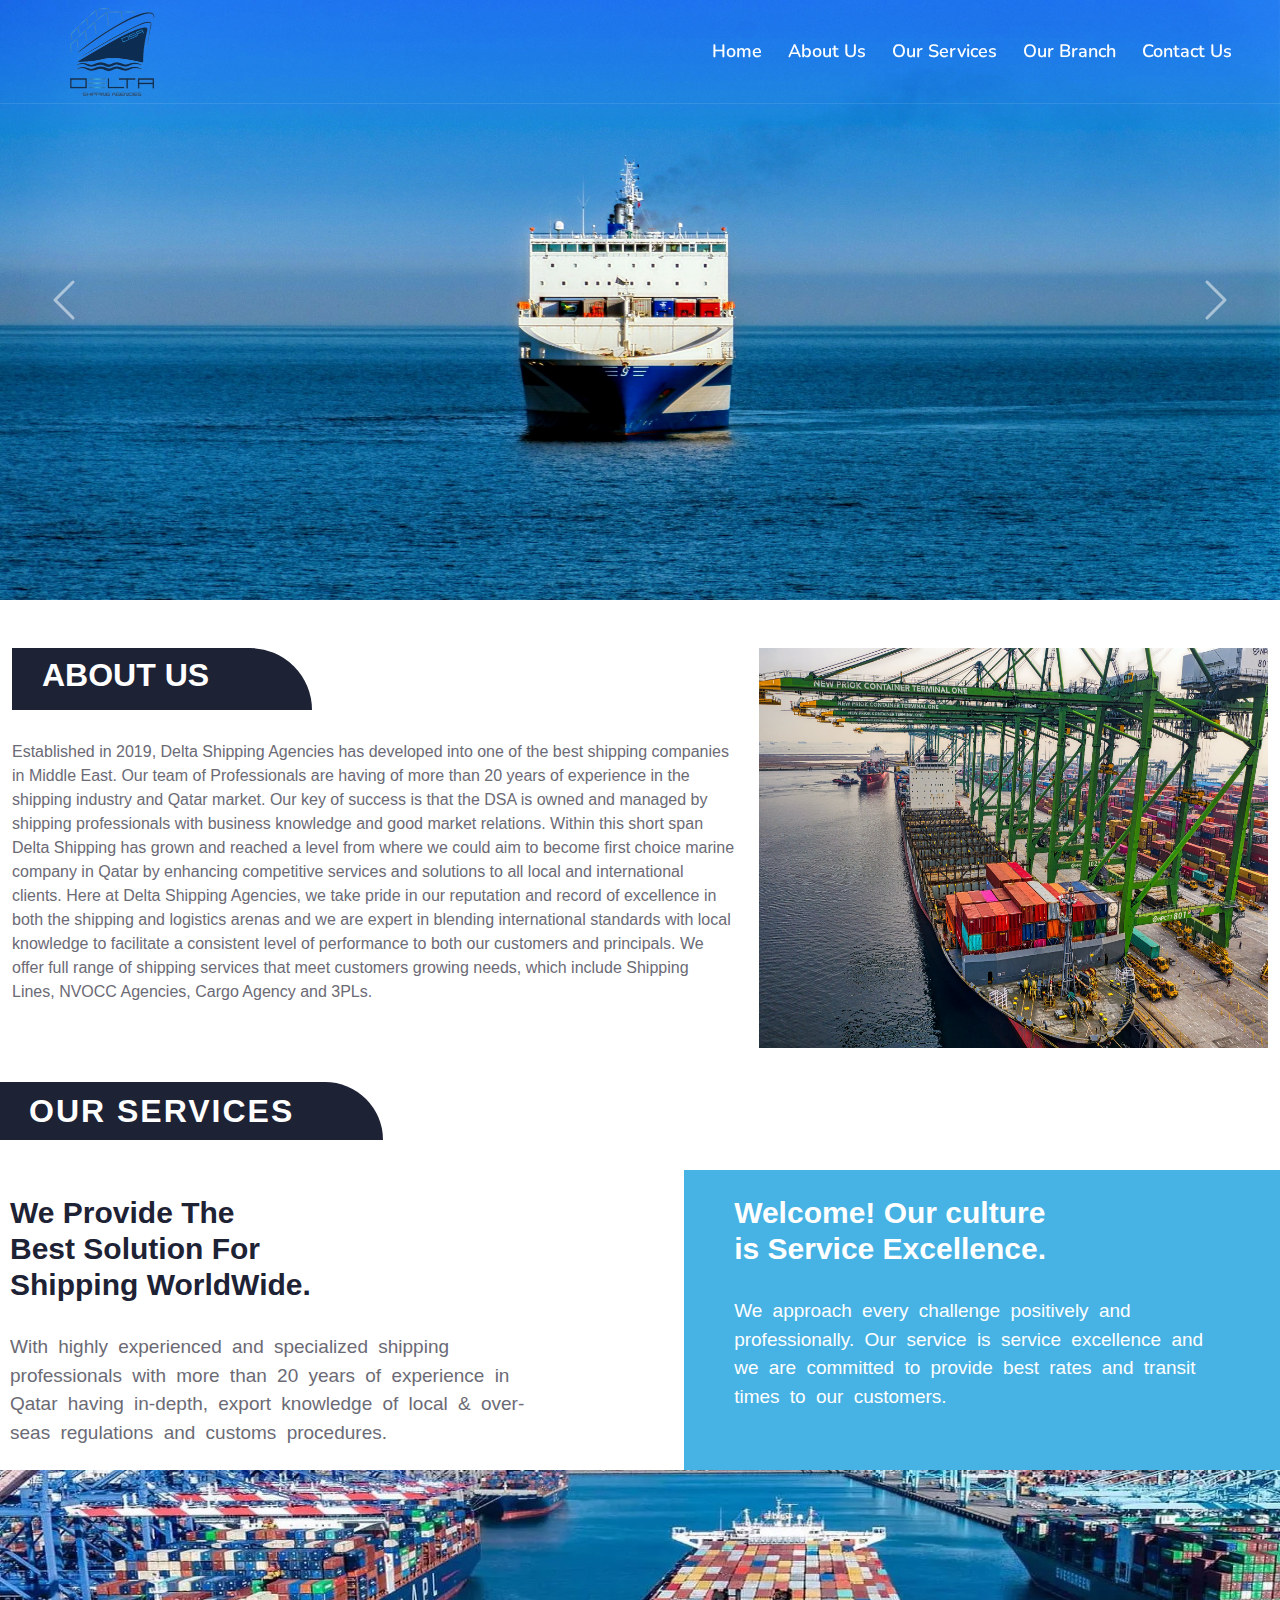
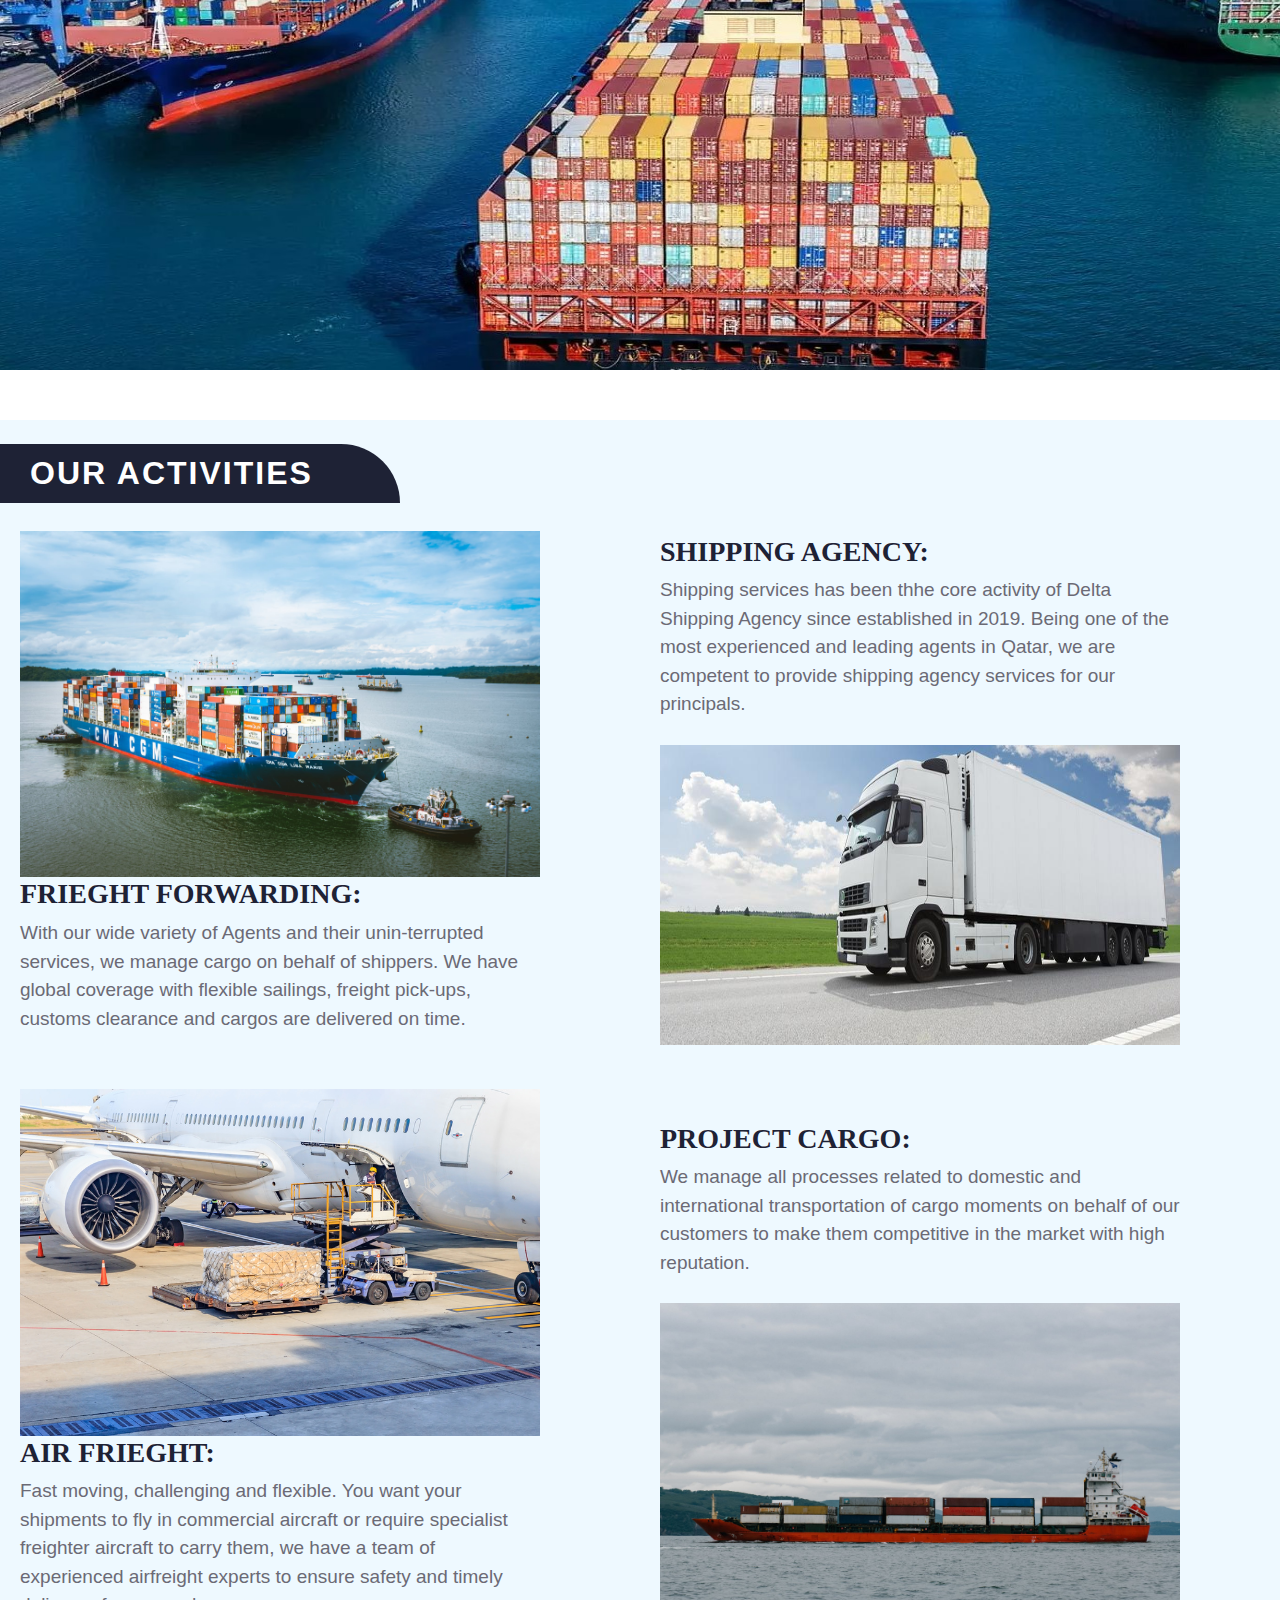
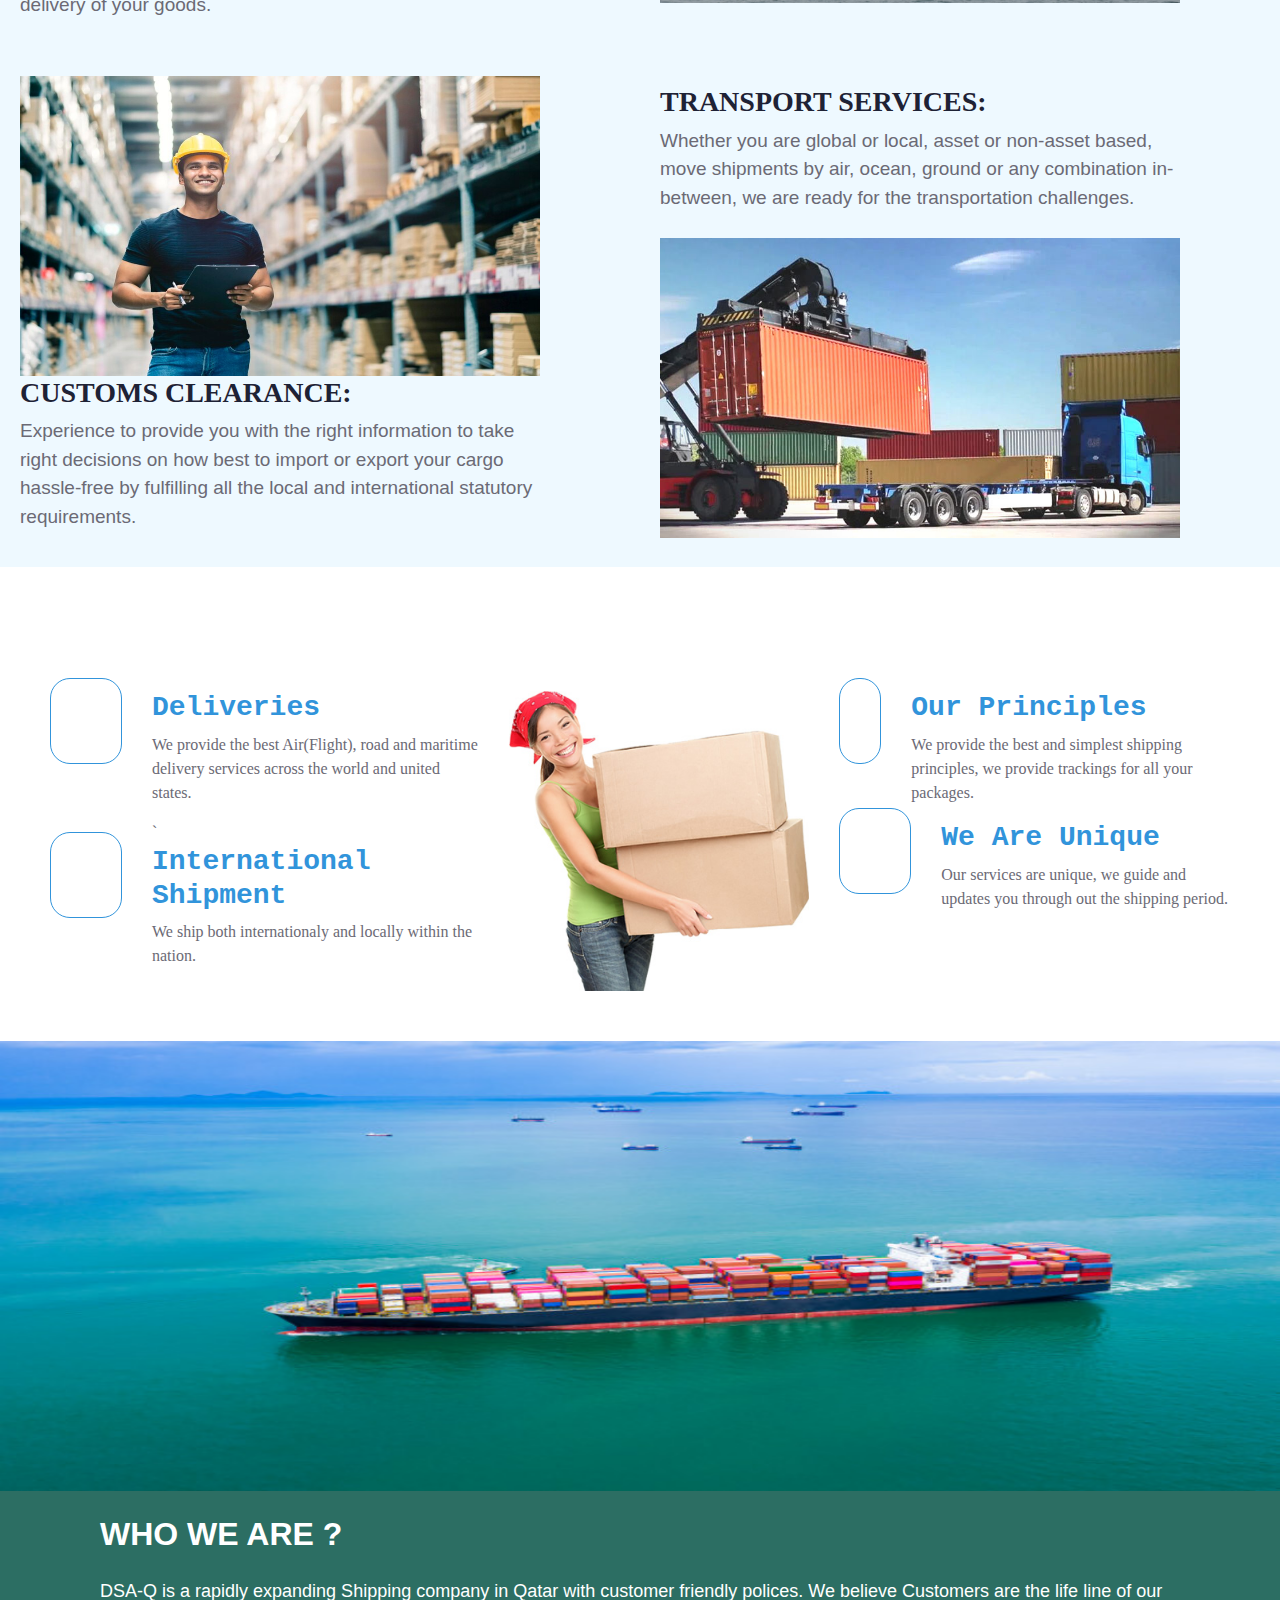
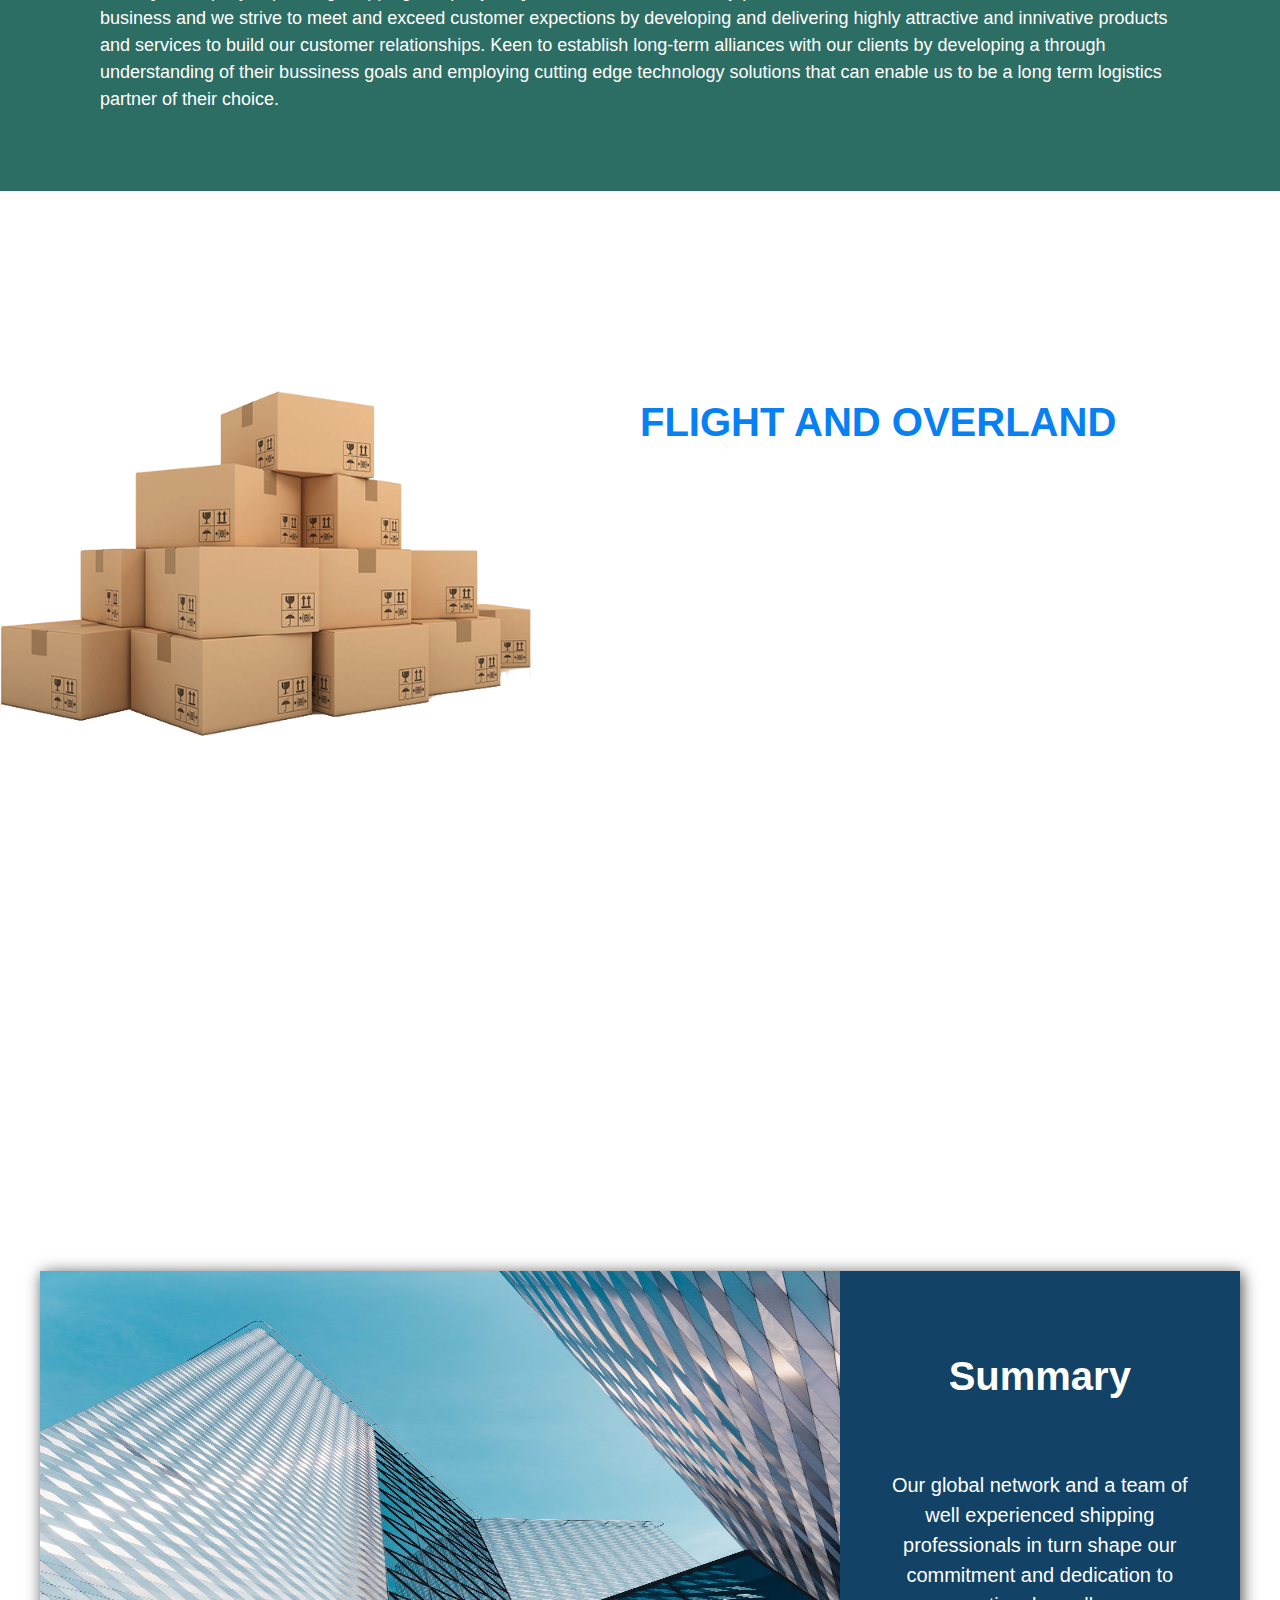
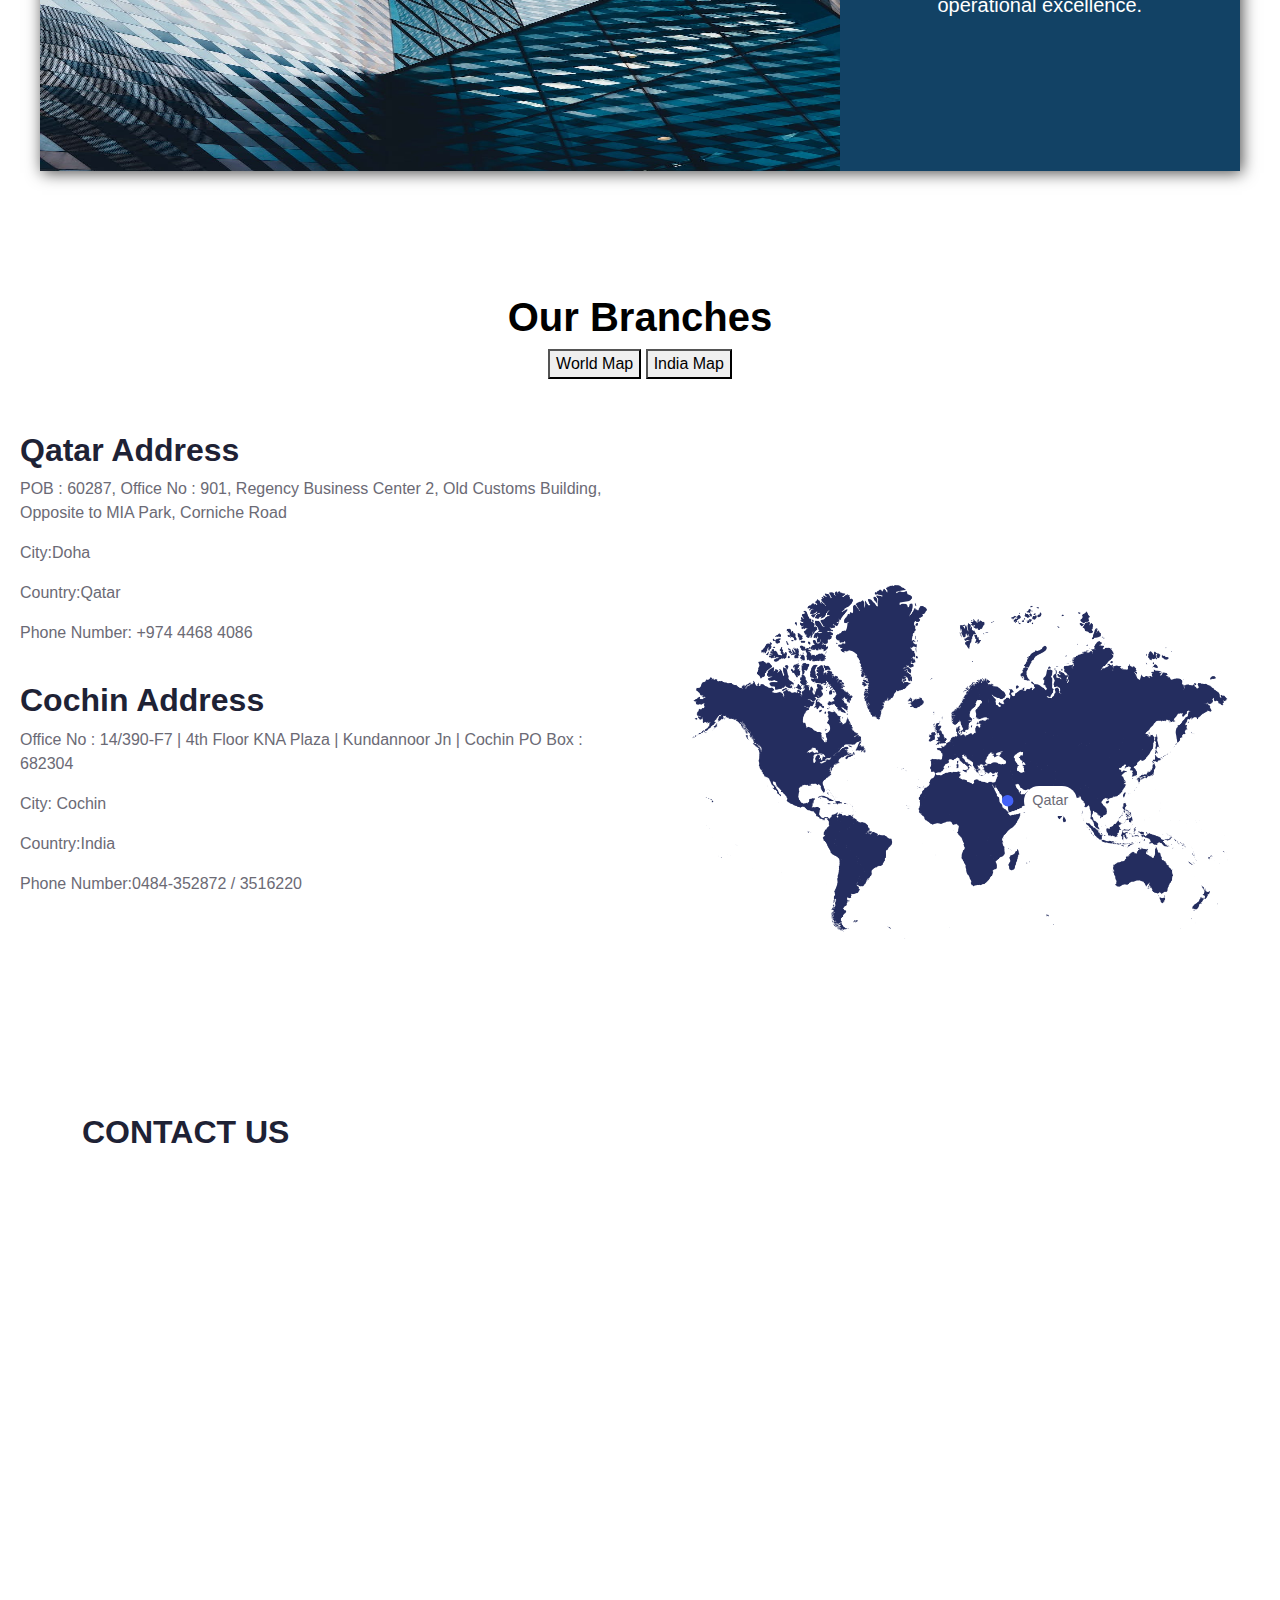
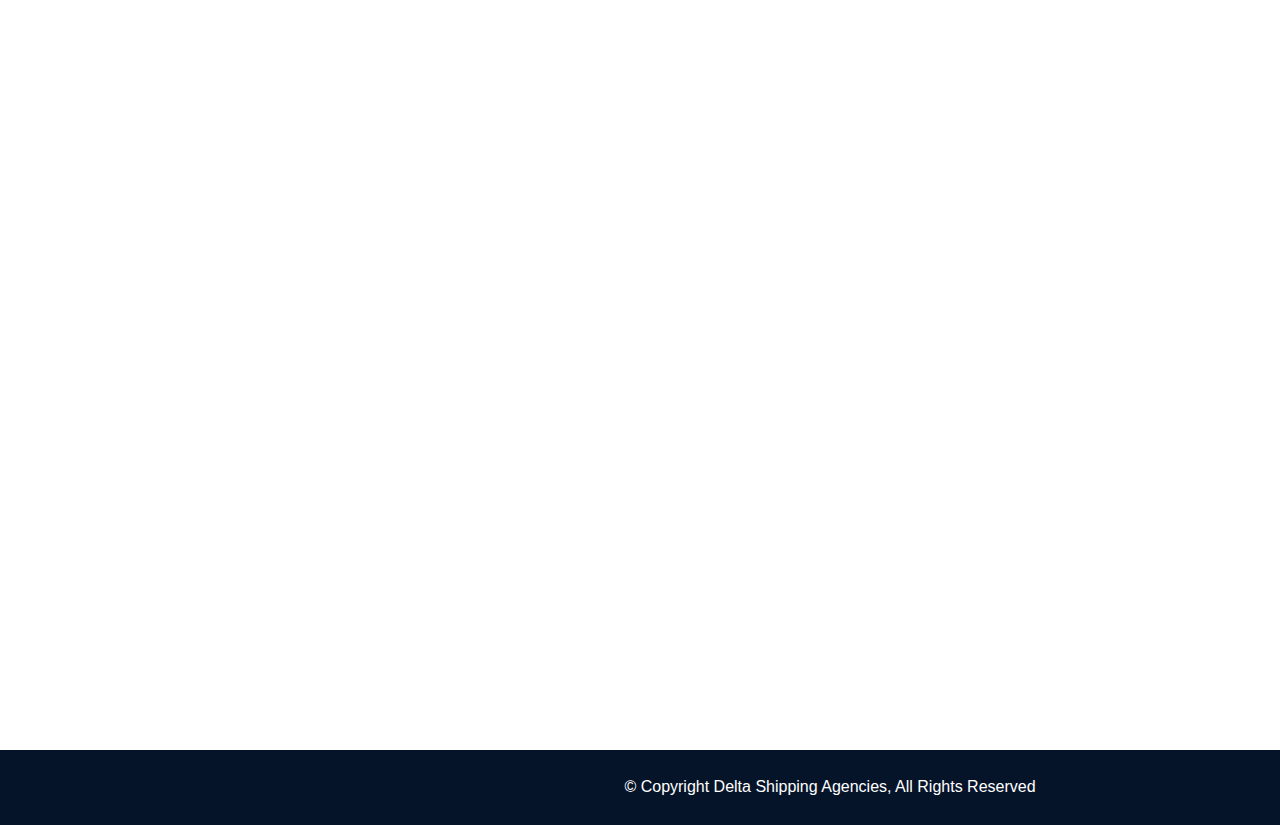
==== index.html @ ffe7e761 "height changes" ====
<!DOCTYPE html>
<html lang="en">
  <meta http-equiv="content-type" content="text/html;charset=utf-8" />

  <!-- https://www.vishalshipping.com/ -->

  <head>
    <meta charset="utf-8" />
    <title>Home</title>
    <meta content="width=device-width, initial-scale=1.0" name="viewport" />
    <meta content="Free HTML Templates" name="keywords" />
    <meta content="Free HTML Templates" name="description" />

    <!-- Favicon -->
    <link rel="icon" href="img/shipping/DSA Logo.jpg" sizes="32x32" />

    <!-- Google Web Fonts -->
    <link rel="preconnect" href="https://fonts.googleapis.com/" />
    <link rel="preconnect" href="https://fonts.gstatic.com/" crossorigin />
    <link
      href="https://fonts.googleapis.com/css2?family=Nunito:wght@400;600;700;800&amp;family=Rubik:wght@400;500;600;700&amp;display=swap"
      rel="stylesheet"
    />

    <!-- Icon Font Stylesheet -->
    <link
      href="lib/cdnjs.cloudflare.com/ajax/libs/font-awesome/5.10.0/css/all.min.css"
      rel="stylesheet"
    />
    <link
      href="lib/cdn.jsdelivr.net/npm/bootstrap-icons%401.4.1/font/bootstrap-icons.css"
      rel="stylesheet"
    />

    <link
      rel="stylesheet"
      href="https://cdnjs.cloudflare.com/ajax/libs/font-awesome/6.5.1/css/all.min.css"
      integrity="sha512-DTOQO9RWCH3ppGqcWaEA1BIZOC6xxalwEsw9c2QQeAIftl+Vegovlnee1c9QX4TctnWMn13TZye+giMm8e2LwA=="
      crossorigin="anonymous"
      referrerpolicy="no-referrer"
    />

    <!-- Libraries Stylesheet -->
    <link href="lib/owlcarousel/assets/owl.carousel.min.css" rel="stylesheet" />
    <link href="lib/animate/animate.min.css" rel="stylesheet" />

    <!-- Customized Bootstrap Stylesheet -->
    <link href="css/bootstrap.min.css" rel="stylesheet" />

    <!-- Template Stylesheet -->
    <link href="css/style.css" rel="stylesheet" />
    <style>
      /* Container styling */
      .news-ticker-container {
        height: 40px;
        width: 100%;
        overflow: hidden;
        background-color: #3498db;
        /* Blue background color */
        color: #fff;
        /* White text color */
        font-family: "Arial", sans-serif;
        /* Use a clear and common font */
        padding: 10px 0;
        /* Add some padding for better readability and aesthetics */
        display: flex;
        align-items: center;
        /* Center content vertically */
        justify-content: center;
        /* Center content horizontally */
      }

      /* Ticker list styling */
      #news-ticker {
        list-style-type: none;
        padding: 0;
        margin: 0;
        white-space: nowrap;
        animation: tickerAnimation 20s linear infinite;
      }

      /* Keyframe animation */
      @keyframes tickerAnimation {
        0% {
          transform: translateX(100%);
        }

        100% {
          transform: translateX(-100%);
        }
      }

      /* Individual news item styling */
      #news-ticker li {
        display: inline-block;
        padding: 10px;
        font-size: 16px;
      }

      /* News sticker styling */
      .new-sticker {
        display: inline-block;
        padding: 4px 8px;
        background-color: #e74c3c;
        /* Red background color for contrast */
        color: #fff;
        /* White text color */
        border-radius: 4px;
        margin-right: 8px;
        font-weight: bold;
      }

      /* Hover effect for better user interaction */
      #news-ticker li:hover {
        background-color: #2c3e50;
        /* Darker background color on hover */
        cursor: pointer;
      }

      /* Responsive styling for smaller screens */
      @media screen and (max-width: 768px) {
        #news-ticker li {
          font-size: 14px;
        }

        .new-sticker {
          margin-right: 4px;
        }
      }

      /* Modal Styles */
      .modal {
        display: none;
        position: fixed;
        top: 0;
        left: 0;
        width: 100%;
        height: 100%;
        background-color: rgba(0, 0, 0, 0.5);
        justify-content: center;
        align-items: center;
      }

      .modal.active {
        display: block;
        /* or visibility: visible; */
      }

      .modal-content {
        background-color: #fff;
        padding: 20px;
        border-radius: 5px;
        position: relative;
        text-align: center;
      }

      .close {
        position: absolute;
        top: 10px;
        right: 10px;
        font-size: 20px;
        cursor: pointer;
      }
    </style>

    <style>
      body {
        margin: 0;
        font-family: sans-serif;
        /* background: #101224; */
      }
      * {
        box-sizing: border-box;
      }
      .world-map {
        width: 100%;
        max-width: 1100px;
        margin: 0 auto;
        padding: 1em;
        position: relative;
      }

      /* .world-map img {
        width: 50%;
        height: 50%;
        object-fit: contain;
        align-items: center;
        display: flex;
        justify-content: center;
        max-width: 100%; max-height: 100%
      } */
      /* .india-map-img {
        width: 80%;
        height: 100%;
        object-fit: contain;
        align-items: center;
      } */
      .title {
        text-align: center;
        color: #fff;
        margin: 2em 0;
        padding: 0 1em;
      }
      .title p {
        max-width: 500px;
        margin: 1em auto;
        line-height: 27px;
      }
      .pin {
        background: #4362f8;
        position: absolute;
        width: 0.7em;
        height: 0.7em;
        border-radius: 50%;
      }
      .pin::before {
        content: "";
        background: #4362f8;
        position: absolute;
        top: 50%;
        left: 50%;
        transform: translate(-50%, -50%);
        width: 100%;
        height: 100%;
        border-radius: 50%;
        animation: pulse 1.3s ease-in-out infinite;
      }
      .pin span {
        display: inline-block;
        white-space: nowrap;
        position: absolute;
        left: 1.5em;
        top: 50%;
        transform: translateY(-50%);
        background: #fff;
        border-radius: 3em;
        padding: 0.3em 0.6em;
        font-size: 0.9em;
      }
      .pin.Qatar {
        top: 55%; /* Adjust the top percentage */
        left: 57%; /* Adjust the left percentage */
      }

      .pin.Kochi {
        top: 84%; /* Adjust the top percentage */
        left: 36%; /* Adjust the left percentage */
      }
      /* Hide India map by default */
      .india-map {
        display: none;
      }

      @keyframes pulse {
        100% {
          opacity: 0;
          transform: translate(-50%, -50%) scale(2.5);
        }
      }
      @media only screen and (max-width: 767px) {
        /* Adjust the position of the pins for mobile screens */
        .pin {
          font-size: 12px; /* Modify font size for smaller screens */
        }

        /* Adjust the position of the Qatar pin on the world map */
        .pin.Qatar {
          top: 55%; /* Adjust the top position as needed */
          left: 56%; /* Adjust the left position as needed */
          transform: translate(-50%, -50%);
        }

        /* Adjust the position of the Kochi pin on the India map */
        .pin.Kochi {
          top: 82%; /* Adjust the top position as needed */
          left: 42%; /* Adjust the left position as needed */
          transform: translate(-50%, -50%);
        }
      }

      .world-map {
        display: flex;
        justify-content: center;
        align-items: center;
        height: 70vh; /* Set a height for the map container */
      }

      .map-container {
        position: relative;
        max-width: 100%; /* Maximum width */
        max-height: 100%; /* Maximum height */
        overflow: hidden;
      }

      .india-map-img {
        width: 100%;
        height: 100%;
        object-fit: contain; /* Maintain aspect ratio */
      }
      .world-map-img {
        width: 100%;
        height: 100%;
        object-fit: contain;
      }
    </style>

    <style>
      /* service */
      #service {
        width: 100%;
        padding: 0;
        background: #efefef;
        display: block;
        padding-bottom: 140px;
      }

      .service-box {
        width: 100%;
        display: flex;
        height: 110%;
        flex-wrap: wrap;
        justify-content: space-around;
        margin: auto;
      }

      .single-service {
        flex-basis: 48%;
        text-align: center;
        border-radius: 7px;
        margin-bottom: 20px;
        color: #fff;
        position: relative;
      }

      .single-service img {
        width: 100%;
        border-radius: 7px;
      }

      .overlay {
        width: 100%;
        height: 100%;
        position: absolute;
        top: 0;
        border-radius: 7px;
        cursor: pointer;
        background: linear-gradient(rgba(0, 0, 0, 0.5), #4e669c);
        opacity: 0;
        transition: 1s;
      }

      .single-service:hover .overlay {
        opacity: 1;
      }

      .service-desc {
        width: 80%;
        position: absolute;
        bottom: 0;
        left: 50%;
        opacity: 0;
        transform: translate(-50%);
        transition: 1s;
        font-size: 25px;
      }

      hr {
        background: #fff;
        height: 2px;
        border: 0;
        margin: 15px auto;
        width: 60%;
      }

      .service-desc p {
        font-size: 17px;
      }

      .single-service:hover .service-desc {
        bottom: 40%;
        opacity: 1;
      }

      @media screen and (max-width: 770px) {
        .single-service {
          flex-basis: 100%;
          margin-bottom: 30px;
        }

        .service-desc p {
          font-size: 12px;
        }

        hr {
          margin: 5px auto;
        }

        .single-service:hover .service-desc {
          bottom: 25% !important;
        }
      }
    </style>
    <style>
      .container {
        display: flex;
        flex-direction: column;
      }

      .content-section {
        display: flex;
        align-items: stretch;
      }

      .address-section,
      .map-section {
        flex: 1;
        display: flex;
        flex-direction: column;
        justify-content: space-between;
      }

      /* Adjust the heights to match as needed */
      .address-section {
        min-height: 200px; /* Example height for the address section */
      }

      /* Match the height of map sections to address section */
      .world-map,
      .india-map {
        flex: 1;
      }

      /* Default styles for larger screens */
      .containerbranch {
        display: flex;
        flex-direction: column;
        align-items: center;
      }

      .content-section {
        display: flex;
        flex-direction: row;
        justify-content: center;
        align-items: flex-start;
      }

      .address-section,
      .map-section {
        flex: 1;
        padding: 20px;
      }

      .address-world,
      .address-india {
        margin-bottom: 20px;
      }

      .world-map,
      .india-map {
        position: relative;
        width: 100%;
        max-width: 100%;
      }

      /* Media query for smaller screens (e.g., mobile devices) */
      @media screen and (max-width: 768px) {
        .content-section {
          flex-direction: column;
          align-items: center;
        }

        .address-section,
        .map-section {
          width: 100%;
        }

        .world-map,
        .india-map {
          height: 200px; /* Set a specific height for better mobile display */
        }
      }
    </style>
    <style>

   /* ABOUT US SECTION */
  .about-header  {
	color: white;
	background: #1e2235;
	 width:300px;
	padding: 8px 30px;
	/* letter-spacing: 2px; */
	margin-bottom: 30px;
	border-start-end-radius:200px;
}
@media (max-width:786px) {
	.about-header{
		width: 100%;
	}
	.about-header h2{
		width: 60%;
	}
	.about-header p{
		margin: 0 auto;
	}


}
/* ACTIVITIES */
#activities{
    margin-top: 50px;
    background: #eef9ff;


}
#activities h2{
    color: white;
    background: #1e2235;
    width: 400px;
    padding: 10px 30px;
    letter-spacing: 2px;
    /* margin-left: 22px; */
    border-start-end-radius: 200px;
}
.active-container{
    width: 100%;
    display: flex;
    flex-direction: row;
    justify-content: space-between;
    align-items: center;
}
.active-content {
    width: 100%;
    margin: 20px ;
}
.active-content img{
    width: 100%;
}
.active-content h3{
    font-family: 'Lora', serif;
    /* margin-top: 20px; */

}
.active-content p{
    font-family: 'Roboto', sans-serif;
    font-size: 19px;

}
.active-content-1 {
    width: 100%;
    margin: 0px 100px;

}
.active-content-1 h3{
    font-family: 'Lora', serif;
    /* font-size: 32px; */

}
.active-content-1 p{
    font-family: 'Roboto', sans-serif;
    /* font-family: 'Cookie', cursive; */
    font-size: 19px;

}
.active-content-1 img{
    height: 300px;
    margin-top: 10px;
}

@media (max-width:786px) {
    #activities{
        width: 100%;
    }
    #activities h2{
        width: 90%;
    }
    .active-container{
        display: flex;
        flex-direction: column;
        justify-content: center;
    }
    .active-content h3,p{
        margin-left: 20px;
    }
    .active-content-1 h3 {
        margin-left: 20px;
    }
}
/* <DELIVERIES> */
  .delivery-container{
    display: flex;
    /* flex-direction: row; */
    justify-content: space-around;
    margin: 100px 50px;
    grid-template-columns: 1fr 1fr 1fr;
    grid-gap: 30px;
    margin-bottom: 50px;
}
.dilivery-content {
    display: flex;
    flex-direction: row;

}
.dilivery-content i{
    border: 1px solid #3194db;
    padding: 20px 20px;
    border-radius: 20px;
}
.dilivery-content .fa-solid, .fa-brands{
    margin-top: -10px;
    margin-right: 30px;
    font-size: 40px;
    color: #3194db;
    transition: .5s ease-in-out;
}
.dilivery-content h3{
    font-family: 'Courier New', Courier, monospace;
    color: #3194db;
}
.dilivery-content p{
    font-family: 'Lora', serif;
}
.dilivery-content i:hover{
    color: red;
    border: 1px solid red;
}

@media (max-width:786px) {
    .delivery-container{
        /* margin: 40px 20px; */
        margin-bottom: 30PX;
        width: 100%;
        display: flex;
        flex-direction: column;
        margin: 0 auto;
    }
    .dilivery-content{
        width: 100%;
    }
}
/* container */

.container-div{
    /* background: #208395be; */
    background: rgb(44, 110, 99);
    width: 100%;
    height: 300px;
  }
  .container-div h2 {
    margin: 0 100px;
    color: white;
  }
  .container-div p{
    font-family: 'Poppins', sans-serif;
    margin: 0 100px;
    font-size: 18px;
    color: white;
    
  }

  @media (max-width:786px) {
    .container-div{
        width: 100%;
        height: 590px;
    }
    .container-div h2{
        width: 100%;
        margin: 0 auto;
    }
    .container-div p{
        width: 100%;
        margin: 0 auto;
        font-size: 19px;
        margin-left: 5px;
    }
    
  }
  /* <transport> */
    .transport-content{
    margin-top: 100px;
    width: 100%;
    height:100vh;
    /* background: url("../img/shipping/home3-bg.jpg"); */
    background: linear-gradient(rgba(0,0,0,0.6),rgba(0,0,0,0.4)), url("../img/shipping/13.jpeg");
    background-position: center;
    background-repeat: no-repeat;
    background-size: cover;
    /* position: sticky; */
    overflow: hidden;
    background-attachment: fixed;
    
}
.transport{
    width: 100%;
    display: flex;
    flex-direction: row;
    justify-content: space-between;
    align-items: center;
}
.transport-image {
    width: 100%;
}
.transport-image img{
    margin: 100px auto;
    width: 90%;
}

.transport-header{
    width: 100%;
    margin: 100px 50px;
}
.transport-header h1{
    font-family: 'Poppins', sans-serif;
    color: #0680f3;
    /* color: rgb(228, 7, 232); */
}
.transport-header p{
    font-family: 'Roboto', sans-serif;
    color: #fff;
    font-size: 18px;
}

      .modal.active {
        display: block;
        /* or visibility: visible; */
      }


@media (max-width:786px) {
    .transport-content{
        width: 100%;
        height: 100vh;
    }
    .transport {
        display: flex;
        flex-direction: column;
    }
    .transport-image img{
        margin: 0 auto;
    }
    .transport-image{
      margin-top: 40px;
        width: 100%;
    }
    .transport-header{
        margin-top: -50px;
        width: 100%;
        margin: 0 auto;
    }
    .transport-header p{
        font-size: 19px;
    }
}
/* <summary> */
  .summary{
    margin:80px 0px ;
    /* margin-top: 60px; */
    display: flex;
    flex-direction: row;
    
}
.summary-container{
    width: 100%;

}

.summary-content{
    width: 600px;
    height: 500px;
    border: 1px solid #124265;
    text-align: center;
    background: #124265;
    color: #fff;
}
.summary-content h1{
    font-family: 'Poppins', sans-serif;
    margin-top: 80px;
    color: #fff;
    font-weight: 600;
}
.summary-content p{
    
font-family: 'Roboto', sans-serif;
    margin: 70px 50px;
    font-size: 20px;
    font-weight: 200;
}
.summary-background{
    margin: 40px 40px;
    margin-bottom: 7%;
    box-shadow: 2px 2px 15px rgba(0, 0, 0, 0.7);
}

@media (max-width:900px) {
    .summary{
        width: 100%;
        display: flex;
        flex-direction: column;
        margin: 0 auto;
    }
    .summary-content{
        height: 400px;
        width: 100%;
    }
    .summary-content p{
        font-size: 20px;
        /* width: 100%; */
        margin: 0 auto;
    }
    .summary-background{
        margin:  0 auto;
    }
}
@media (max-width:300px) {
    
    .summary-content{
        height: 400px;
        width: 100%;
    }
    .summary-content p{
        font-size: 20px;
        margin: 0 auto;
    }   
}
/* <service> */

#Service-header h2{
    color: white;
    background: #1e2235;
    width: 30%;
    padding: 10px 30px;
    letter-spacing: 2px;
    margin-bottom: 30px;
    border-start-end-radius: 200px;
}

.service-content{
    display: flex;
    flex-direction: row;
    justify-content: space-between;
}
.service-content-1{
    height: 300px;
    font-family: 'Poppins', sans-serif;

}
.service-content-1 .header{
    width:80%;
    margin-left: 10px;
    
}
.service-content-1 .header h5{
    
    margin-top: 25px;
    font-size: 30px;
    margin-bottom: 30px;
}
.service-content-1 .header p{
    font-size: 19px;
    word-spacing: 5px;
    
}
.service-content-2{
    font-family: 'Poppins', sans-serif;
    height: 300px;
    background: #47b2e4;
}
.service-content-2 .header{
    width:80%;
    margin-left: 50px;
}
.service-content-2 .header h5{
    margin-top: 25px;
    color: #fff;
    font-size: 30px;
    margin-bottom: 30px;
}
.service-content-2 .header p{
    color: #fff;
    font-size: 19px;
    word-spacing: 5px;
}


@media (max-width:786px) {
    .service-content{
        width: 100%;
        display: flex;
        flex-direction: column;
    }
    .service-content-1{
       margin-left: 30px;
      margin: 60px auto;
    }
    .service-content-1 .header {
      margin:  0 auto;
      width: 100%;
    }
    .service-content-1 .header  h5{
      margin-left: 23px;
    }
  .service-content-2 {
    
        font-size: 21px;
        margin:50px auto;
        
    }
    #Service-header h2{
      margin: 0 auto;
        width: 80%;
    }
    .service-content-2 .header{
      margin: 0 auto;
    }
    .service-content-2 .header h5{
     margin: 20px auto;
    }
   .service-content-2 .header p{
        font-size: 16px;
        margin-top: 30px;
        margin-left: -5px       
    }
    #Service-header{
            width: 100%;
            margin: 0 auto;
        }
}

@media (max-width:350px) {
    .service-content{
        width: 100%;
        display: flex;
        flex-direction: column;
    }
}

    </style>
  </head>

  <body>
    <!-- Navbar & Carousel Start -->
    <div class="container-fluid position-relative p-0">
      <nav class="navbar navbar-expand-lg navbar-dark px-5 py-3 py-lg-0">
        <a href="index.html" class="navbar-brand p-0">
          <img src="./logo (2).ico" style="height: 100%;width: 50%;" alt="logo" />
          <!-- <img src="./img/shipping/delta4-logo.jpg" alt="logo" /> -->
        </a>
        <button
          class="navbar-toggler"
          type="button"
          data-bs-toggle="collapse"
          data-bs-target="#navbarCollapse"
        >
          <span class="fa fa-bars"></span>
        </button>
        <div class="collapse navbar-collapse" id="navbarCollapse">
          <div
            class="navbar-nav ms-auto py-0"
            style="font-family: 'Poppins', sans-serif"
          >
            <a href="./index.html" class="nav-item nav-link ">Home</a>
            <a href="#aboutUsContainer" class="nav-item nav-link">About Us</a>

            <a href="#Service-header" class="nav-item nav-link">Our Services</a>
            <a href="#ourbranch" class="nav-item nav-link">Our Branch</a>
            <a href="#contact" class="nav-item nav-link">Contact Us</a>
            <!-- <a href="#" class="nav-item nav-link">Whats App</a> -->
          </div>
        </div>
      </nav>

      <!-- Image Slider -->

      <div
        id="header-carousel"
        class="carousel slide carousel-fade"
        data-bs-ride="carousel"
        data-bs-interval="3000"
      >
        <div class="carousel-inner">
          <div class="carousel-item mobile-styling active">
            <img src="./img/image2 (2) (1).jpg" alt="" width="100%" height="600px" />
            <!-- <img class="w-100" alt="Image" id="homePageImage" /> -->
            <div
              class="carousel-caption d-flex flex-column align-items-center justify-content-center"
            >
              <div class="p-3" style="max-width: 900px">
                <h1
                  class="display-1 text-white mb-md-4 animated zoomIn"
                  id="webAppName1"
                ></h1>
                <h5
                  class="text-white text-uppercase mb-md-4 animated zoomIn"
                  id="homePageWelcome"
                ></h5>
                <!-- <a id="whatsappButton2"
								class="btn btn-success py-md-3 px-md-5 me-3 animated slideInLeft">WhatsApp</a>
							<a href="#"
								class="btn btn-outline-light py-md-3 px-md-5 animated slideInRight">Contact
								Us</a> -->
              </div>
            </div>
          </div>
          <div class="carousel-item">
            <img src="./img/slider-1.png" alt="" width="100%" height="600px" />
            <!-- <img class="w-100" alt="Image" id="homePageImage2" /> -->
            <div
              class="carousel-caption d-flex flex-column align-items-center justify-content-center"
            >
              <div class="p-3" style="max-width: 900px">
                <h1
                  class="display-1 text-white mb-md-4 animated zoomIn"
                  id="webAppName2"
                ></h1>
                <h5
                  class="text-white text-uppercase mb-3 animated slideInDown"
                  id="homePageCaption"
                ></h5>
                <!-- <a id="whatsappButton"
								class="btn btn-success py-md-3 px-md-5 me-3 animated slideInLeft">WhatsApp</a>
							<a href="#"
								class="btn btn-outline-light py-md-3 px-md-5 animated slideInRight">Contact
								Us</a> -->
              </div>
            </div>
          </div>
          <div class="carousel-item">
            <!-- <img src="./img/slider-7.jpg" alt="" width="100%" height="600px"> -->
            <img src="./img/imahes-1.jpeg" alt="" width="100%" height="600px" />
            <!-- <img class="w-100" alt="Image" id="homePageImage2" /> -->
            <div
              class="carousel-caption d-flex flex-column align-items-center justify-content-center"
            >
              <div class="p-3" style="max-width: 900px">
                <h1
                  class="display-1 text-white mb-md-4 animated zoomIn"
                  id="webAppName2"
                ></h1>
                <h5
                  class="text-white text-uppercase mb-3 animated slideInDown"
                  id="homePageCaption"
                ></h5>
                <!-- <a id="whatsappButton"
								class="btn btn-success py-md-3 px-md-5 me-3 animated slideInLeft">WhatsApp</a>
							<a href="#"
								class="btn btn-outline-light py-md-3 px-md-5 animated slideInRight">Contact
								Us</a> -->
              </div>
            </div>
          </div>
        </div>
        <button
          class="carousel-control-prev"
          type="button"
          data-bs-target="#header-carousel"
          data-bs-slide="prev"
        >
          <span class="carousel-control-prev-icon" aria-hidden="true"></span>
          <span class="visually-hidden">Previous</span>
        </button>
        <button
          class="carousel-control-next"
          type="button"
          data-bs-target="#header-carousel"
          data-bs-slide="next"
        >
          <span class="carousel-control-next-icon" aria-hidden="true"></span>
          <span class="visually-hidden">Next</span>
        </button>
      </div>
    </div>
    <br />

    <!-- About Start -->
    <div
      class="container-fluid py-4 wow fadeInUp"
      data-wow-delay="0.1s"
      id="aboutUsContainer"
    >
      <!-- <div class="container"> -->
        <div class="row ">
          <div class="col-lg-7" >
            <div class="about-header"><h2 style="color: white;">ABOUT US</h2></div>

            <!-- <div class="section-title position-relative pb-3 mb-5">
						<h5 class="fw-bold text-primary text-uppercase">About Us</h5>
						<h1 class="mb-0" id="aboutUsHeader"></h1>
					</div> -->
            <p
              class="mb-4"
              id="aboutUsCaption"
              style="font-family: 'Poppins', sans-serif"
            >
              Established in 2019, Delta Shipping Agencies has developed into
              one of the best shipping companies in Middle East. Our team of
              Professionals are having of more than 20 years of experience in
              the shipping industry and Qatar market. Our key of success is that
              the DSA is owned and managed by shipping professionals with
              business knowledge and good market relations. Within this short
              span Delta Shipping has grown and reached a level from where we
              could aim to become first choice marine company in Qatar by
              enhancing competitive services and solutions to all local and
              international clients. Here at Delta Shipping Agencies, we take
              pride in our reputation and record of excellence in both the
              shipping and logistics arenas and we are expert in blending
              international standards with local knowledge to facilitate a
              consistent level of performance to both our customers and
              principals. We offer full range of shipping services that meet
              customers growing needs, which include Shipping Lines, NVOCC
              Agencies, Cargo Agency and 3PLs.
            </p>
          </div>
          <div class="col-lg-5" style="min-height: 500px">
            <div class="position-relative h-100">
              <img
                src="./img/about-1.jpeg"
                alt=""
                width="100%"
                height="400px"
              />
            </div>
          </div>
        </div>
      </div>
    </div>
    <!-- About End -->

    <!-- Services Start -->
    <div id="Service-header" style="margin-top: -90px">
      <h2 style="margin-left: -1px;">OUR SERVICES</h2>
    </div>
    <div class="service-content">
      <div class="service-content-1">
        <div class="header">
          <h5 style="color: #1e2235;">
            We Provide The <br />
            Best Solution For <br />Shipping WorldWide.
          </h5>
          <p>
            With highly experienced and specialized shipping professionals with
            more than 20 years of experience in Qatar having in-depth, export
            knowledge of local & over-seas regulations and customs procedures.
          </p>
        </div>
      </div>
      <div class="service-content-2">
        <div class="header">
          <h5>
            Welcome! Our culture <br />
            is Service Excellence.
          </h5>
          <p>
            We approach every challenge positively and professionally. Our
            service is service excellence and we are committed to provide best
            rates and transit times to our customers.
          </p>
        </div>
      </div>
    </div>
    <div>
      <img src="./img/slider-7.jpg" alt="" width="100%" height="500px" />
    </div>

    <!-- Services End -->

    <!-- Our Activities Start -->

    <div id="activities">
      <br />
      <h2 >OUR ACTIVITIES</h2>
      <div class="active-container">
        <div class="active-content" id="Shipping-1">
          <img
            src="./img/shipping/pexels-photo-1.jpeg"
            alt=""
            width="100%"
          /><br />
          <h3 id="FRIEGHTFORWARDING" style="color: #1e2235;">FRIEGHT FORWARDING:</h3>
          <p>
            With our wide variety of Agents and their unin-terrupted services,
            we manage cargo on behalf of shippers. We have global coverage with
            flexible sailings, freight pick-ups, customs clearance and cargos
            are delivered on time.
          </p>
        </div>
        <div class="active-content-1">
          <h3 id="Shipping" style="color: #1e2235;">SHIPPING AGENCY:</h3>
          <p>
            Shipping services has been thhe core activity of Delta Shipping
            Agency since established in 2019. Being one of the most experienced
            and leading agents in Qatar, we are competent to provide shipping
            agency services for our principals.
          </p>
          <img src="./img/shipping/Transportation.jpg" alt="" width="100%" />
        </div>
      </div>
      <div class="active-container">
        <div class="active-content">
          <img
            src="./img/aerospace-logistics-1.jpg"
            alt=""
            width="100%"
          /><br />
          <h3 id="AirFrieght" style="color: #1e2235;">AIR FRIEGHT:</h3>
          <p>
            Fast moving, challenging and flexible. You want your shipments to
            fly in commercial aircraft or require specialist freighter aircraft
            to carry them, we have a team of experienced airfreight experts to
            ensure safety and timely delivery of your goods.
          </p>
        </div>
        <div class="active-content-1">
          <h3 id="Project"style="color: #1e2235;">PROJECT CARGO:</h3>
          <p>
            We manage all processes related to domestic and international
            transportation of cargo moments on behalf of our customers to make
            them competitive in the market with high reputation.
          </p>
          <img src="./img/slider-5.jpeg" alt="" width="100%" />
        </div>
      </div>
      <div class="active-container">
        <div class="active-content">
          <img
            src="./img/custom-2.jpg"
            alt=""
            width="100%"
            height="300px"
          /><br />
          <h3 style="color: #1e2235;">CUSTOMS CLEARANCE:</h3>
          <p>
            Experience to provide you with the right information to take right
            decisions on how best to import or export your cargo hassle-free by
            fulfilling all the local and international statutory requirements.
          </p>
        </div>
        <div class="active-content-1">
          <h3 id="Transport" style="color: #1e2235;">TRANSPORT SERVICES:</h3>
          <p>
            Whether you are global or local, asset or non-asset based, move
            shipments by air, ocean, ground or any combination in-between, we
            are ready for the transportation challenges.
          </p>
          <img src="./img/trailer.jpg" alt="" width="100%" />
        </div>
      </div>
    </div>
    <br />

    <div class="delivery-container">
      <div>
        <div class="dilivery-content">
          <div><i class="fa-solid fa-truck"></i></div>
          <div class="deliver-header">
            <h3>Deliveries</h3>
            <p>
              We provide the best Air(Flight), road and maritime delivery
              services across the world and united states.
            </p>
            `
          </div>
        </div>
        <div class="dilivery-content">
          <div><i class="fa-solid fa-cube"></i></div>
          <div>
            <h3>International Shipment</h3>
            <p>We ship both internationaly and locally within the nation.</p>
          </div>
        </div>
      </div>
      <div>
        <img
          src="./img/shipping/home3-services.jpg"
          alt=""
          width="300px"
          height="300px"
        />
      </div>
      <div>
        <div class="dilivery-content">
          <div><i class="fa-solid fa-square-up-right"></i></div>
          <div>
            <h3 >Our Principles</h3>
            <p>
              We provide the best and simplest shipping principles, we provide
              trackings for all your packages.
            </p>
          </div>
        </div>
        <div class="dilivery-content">
          <div><i class="fa-brands fa-ups"></i></div>
          <div>
            <h3>We Are Unique</h3>
            <p>
              Our services are unique, we guide and updates you through out the
              shipping period.
            </p>
          </div>
        </div>
      </div>
    </div>

    <div class="content-div">
      <img
        src="./img/shipping/shipping-cargo-containers.jpg"
        alt=""
        width="100%"
        height="450px"
      />
      <!-- <img src="./img/shipping/pexels-photo-1.jpeg" alt="" width="100%" height="450px"> -->
      <div class="container-div">
        <br />
        <h2>WHO WE ARE ?</h2>
        <br />
        <p>
          DSA-Q is a rapidly expanding Shipping company in Qatar with customer
          friendly polices. We believe Customers are the life line of our
          business and we strive to meet and exceed customer expections by
          developing and delivering highly attractive and innivative products
          and services to build our customer relationships. Keen to establish
          long-term alliances with our clients by developing a through
          understanding of their bussiness goals and employing cutting edge
          technology solutions that can enable us to be a long term logistics
          partner of their choice.
        </p>
      </div>
    </div>

    <!-- Our Activities End -->

    <!--  -->
    <div class="transport-content">
      <div class="transport">
        <div class="transport-image">
          <img src="./img/shipping/box.png" alt="" width="100%" />
          <!-- <img src="./img/shipping/form-left-layer.png" alt="" width="100%"> -->
        </div>
        <div class="transport-header">
          <h1>FLIGHT AND OVERLAND</h1>
          <p>
            We provide Flight and inland transportation, and cross borders as
            well. We have a well-established flight and cargo distribution
            network covering many locations. Hence, guaranteeing safe, cost
            effective and time bound transportation services to all our clients.
            Be it within the city of its operation or across the country, we
            undertake movement of any type of cargo, dimension or size, within
            time with utmost safety.
          </p>
          <p>
            Our service commitment to clients and partners are maintained
            through high standards of communication. Our goal is to constantly
            improve upon complex processes while maintaining the cost
            efficiency.
          </p>
          <!-- <button>More</button> -->
        </div>
      </div>
    </div>

    <!--  Testimonials Start-->
    <!-- <div id="testimonials">
		<h2>TESTIMONIAL</h2>
		<p>we are happy to work with each and every one of you thanks so much for your reviews. </p>
		<div class="testimonials-container">
			<div class="testimonials-content">
				<img src="./img/team-2.jpg" alt=""  width="160px"><br>
				 <div style="font-family: 'Poppins', sans-serif;"><span>Komali Gowda</span>, Doctor</div>
				<p id="para">I'm glad to hear that you had a positive experience with Delta Shipping Agency.They deliver your package on time.</p>
			</div>
			<div class="testimonials-content">
				<img src="https://deltashippingagency.com/wp-content/uploads/2016/03/testimonial-1.jpg" alt=""  width="160px"><br>
				<div style="font-family: 'Poppins', sans-serif;"><span>James Andrew</span>, Entrepreneur</div>
				<p id="para">Thanks so much for the delivery, my goods arrive in time</p>
			</div>
			<div class="testimonials-content"> 
				<img src="https://deltashippingagency.com/wp-content/uploads/2016/03/testimonial-2.jpg" alt="" width="160px"><br>
				<div style="font-family: 'Poppins', sans-serif;"><span>Linda aben</span>, Doctor</div>
				<p id="para">Thanks for the services offers to me by Delta Shipping Agency. They delivered my package on time.</p>		
			</div>

		</div>
	</div> -->

    <div class="summary-background">
      <section class="summary">
        <div class="summary-container">
          <img src="./img/b-2.jpeg" alt="" width="100%" height="500px" />
        </div>
        <div class="summary-content">
          <h1>Summary</h1>
          <p>
            Our global network and a team of well experienced shipping
            professionals in turn shape our commitment and dedication to
            operational excellence.
          </p>
        </div>
      </section>
    </div>
    <!-- <branch start> -->
    <div class="containerbranch" >
      <div class="title" id="ourbranch">
        <h1 style="color: black">Our Branches</h1>
        <button onclick="showWorldMap()">World Map</button>
        <button onclick="showIndiaMap()">India Map</button>
      </div>

      <div class="content-section">
        <div class="address-section">
          <!-- Address content -->
          <!-- Replace this with your address details -->
          <div class="address-world">
            <h2 style="color: #1e2235;">Qatar Address</h2>
            <p>
              POB : 60287, Office No : 901, Regency Business Center 2, Old
              Customs Building, Opposite to MIA Park, Corniche Road
            </p>
            <p>City:Doha</p> 
			<p>Country:Qatar</p>
            <p>Phone Number: +974 4468 4086</p>
          </div>

          <!-- India Address content (hidden by default) -->
          <div class="address-india">
            <h2 style="color: #1e2235;">Cochin Address</h2>
            <p>
              Office No : 14/390-F7 | 4th Floor KNA Plaza | Kundannoor Jn |
              Cochin PO Box : 682304
            </p>
            <p>City: Cochin </p> 
			<p>Country:India</p>
            <p>Phone Number:0484-352872 / 3516220</p>
          </div>
        </div>

        <div class="map-section">
          <!-- World Map Section -->
          <section class="world-map" style="display: block">
            <div class="world-map">
              <img
                src="./img/worldmap.png"
                alt="World map"
                class="world-map-img"
                style="max-width: 100%; height: 100%"
              />
            </div>
            <div class="pin Qatar">
              <span>Qatar</span>
            </div>
          </section>

          <!-- India Map Section -->
          <section class="india-map" style="display: none">
            <div class="world-map">
              <!-- Replace this image with your India map -->
              <img
                src="./img/ind.png"
                alt="India map"
                class="india-map-img"
                style="max-width: 100%; height: 100%"
              />
              <!-- Kochi Pin -->
              <div class="pin Kochi">
                <span>Cochin, India</span>
              </div>
            </div>
          </section>
        </div>
      </div>
    </div>

    <!-- Contact Start -->

    <section id="contact" class="contact">
      <div class="container" data-aos="fade-up">
        <div>
          <div id="contact-header">
            <h2 style="color: #1e2235;">CONTACT US</h2>
          </div>

          <iframe
            style="border: 0; width: 100%; height: 270px"
            src="https://www.google.com/maps/embed?pb=!1m18!1m12!1m3!1d28855.33875635049!2d51.5094751443228!3d25.306980966367064!2m3!1f0!2f0!3f0!3m2!1i1024!2i768!4f13.1!3m3!1m2!1s0x3e45c5111c1d4a7b%3A0x381b6c3df03c5f46!2sMIA%20Park!5e0!3m2!1sen!2sin!4v1702873094350!5m2!1sen!2sin"
            frameborder="0"
            allowfullscreen
          ></iframe>
        </div>
         <div class="container-fluid py-5 wow fadeInUp" data-wow-delay="0.1s">
      <div class="container py-5">
        <div class="row g-5 mb-5">
          <div class="col-lg-4">
            <div
              class="d-flex align-items-center wow fadeIn"
              data-wow-delay="0.1s"
            >
              <div
                class="bg-primary d-flex align-items-center justify-content-center rounded"
                style="width: 60px; height: 60px"
              >
                <i class="fa fa-phone-alt text-white"></i>
              </div>
              <div class="ps-4">
                <h5 class="mb-2" style="color: #1e2235; font-size: 25px; ">Call to ask any question</h5>
                <h4 class="text-primary mb-0" id="mobile">+974 4468 4086</h4>
              </div>
            </div>
          </div>
          <div class="col-lg-4">
            <div
              class="d-flex align-items-center wow fadeIn"
              data-wow-delay="0.4s"
            >
              <div
                class="bg-primary d-flex align-items-center justify-content-center rounded"
                style="width: 60px; height: 60px"
              >
                <i class="fa fa-envelope-open text-white"></i>
              </div>
              <div class="ps-3">
                <h5 class="mb-2"  style="color: #1e2235; font-size: 25px;">Email to get free quote</h5>
                <h4 class="text-primary mb-0" id="email"> info@dsaqatar.com</h4>
              </div>
            </div>
          </div>
          <div class="col-lg-4">
            <div
              class="d-flex  wow fadeIn"
              data-wow-delay="0.8s"
            >
              <div
                class="bg-primary d-flex align-items-center justify-content-center rounded"
                style="width: 60px; height: 60px"
              >
                <i class="fa fa-map-marker-alt text-white"></i>
              </div>
              <div class="ps-3">
                <h5 class="mb-2" style="color: #1e2235; font-size: 25px;">Visit our office</h5>
                <h4 class="text-primary mb-0" id="location">
			  POB : 60287,<br>
			  Office No : 901, Regency<br>
		      Business Center 2,<br>
			  Old Customs Building,<br>
			  Opposite to MIA Park,<br>
			  Corniche Road, Doha-Qatar
				</h4>
              </div>
            </div>
          </div>
        </div>
        </div>
      </div>
    </section>

    <!-- Contact End -->

    <!-- Footer Start -->
    <div
      class="container-fluid bg-dark text-light mt-5 wow fadeInUp"
      data-wow-delay="0.1s"
    >
      <div class="container">
        <div class="row gx-5">
          <div class="col-lg-4 col-md-6 footer-about">
            <div
              id="footer-header"
              class="d-flex flex-column align-items-center justify-content-center text-center h-100 bg-primary p-4"
            >
              <h5 style="color: white; font-family: 'Poppins', sans-serif">
                DELTA SHIPPING AGENCIES
              </h5>

              <!-- <img src="./img/image001.png" alt="" style="width: 270px; height: 180px; border-radius: 20px; color: #fff;"><br>
						<p style="color: black;">DELTA SHIPPING AGENCIES (DSA) is emerging a leading shipping agent and freight forwarder in Qatar. Our shipping experts offer services that helps businesses to connect extensively throughout the globe.</p> -->

              <a href="index.html" class="navbar-brand">
                <h6 class="m-0 text-white" id="webAppName"></h6>
              </a>
            </div>
          </div>
          <div class="col-lg-8 col-md-6">
            <div class="row gx-5">
              <div class="col-lg-5 col-md-12 pt-5 mb-5">
                <div
                  class="section-title section-title-sm position-relative pb-3 mb-4"
                >
                  <h4
                    class="text-light mb-0"
                    style="font-family: 'Poppins', sans-serif"
                  >
                    Get In Touch
                  </h4>
                </div>
                <div
                  class="d-flex mb-2 location-section"
                  style="font-family: 'Roboto', sans-serif"
                >
                  <i class="bi bi-geo-alt text-primary me-2"></i>
                  <p class="mb-0 contact-data">
                    POB : 6-287, Office No : 901, Regency Business Center 2 ,
                    Old Customs Building, Opposite to MIA Park, Corniche Road,
                    Doha-Qatar.
                  </p>
                </div>
                <div
                  class="d-flex mb-2 email-section"
                  style="font-family: 'Roboto', sans-serif"
                >
                  <i class="bi bi-envelope-open text-primary me-2"></i>
                  <p class="mb-0 contact-data">info@dsaqatar.com</p>
                </div>
                <div
                  class="d-flex mb-2 email-section"
                  style="font-family: 'Roboto', sans-serif"
                >
                  <i class="bi bi-telephone text-primary me-2"></i>
                  <p class="mb-0 contact-data">+974 4468 4086</p>
                </div>
                <div class="d-flex flex-column mb-2 phone-section2">
                  <!-- <i class="bi bi-telephone text-primary me-2"></i> -->
                  <!-- <p class="mb-0 contact-data2">+974 4468 4086</p> -->
                  <p class="mb-0 contact-data3"></p>
                  <p class="mb-0 contact-data4"></p>
                </div>
                <div
                  id="connectWithUsBanner"
                  class="d-flex mt-4"
                  style="display: none"
                ></div>
              </div>
              <div class="col-lg-3 col-md-12 pt-0 pt-lg-5 mb-5">
                <div
                  class="section-title section-title-sm position-relative pb-3 mb-4"
                >
                  <h4
                    class="text-light mb-0"
                    style="font-family: 'Poppins', sans-serif"
                  >
                    Quick Links
                  </h4>
                </div>
                <div
                  class="link-animated d-flex flex-column justify-content-start"
                  style="font-family: 'Roboto', sans-serif"
                >
                  <a class="text-light mb-2" href="./index.html"
                    ><i class="bi bi-arrow-right text-primary me-2"></i>Home</a
                  >
                  <a class="text-light mb-2" href="#aboutUsContainer"
                    ><i class="bi bi-arrow-right text-primary me-2"></i>About
                    Us</a
                  >

                  <a class="text-light mb-2" href="#Service-header"
                    ><i class="bi bi-arrow-right text-primary me-2"></i>Our
                    Services</a
                  >
                  <a class="text-light mb-2" href="#contact"
                    ><i class="bi bi-arrow-right text-primary me-2"></i>Contact
                    Us</a
                  >
                  <!-- <a class="text-light mb-2" href=""><i class="bi bi-arrow-right text-primary me-2"></i>Services</a> -->
                </div>
              </div>
              <div class="col-lg-4 col-md-12 pt-0 pt-lg-5 mb-5">
                <div
                  class="section-title section-title-sm position-relative pb-3 mb-4"
                >
                  <h4
                    class="text-light mb-0"
                    style="font-family: 'Poppins', sans-serif"
                  >
                    OUR ACTIVITIES
                  </h4>
                </div>
                <div
                  class="link-animated d-flex flex-column justify-content-start"
                  style="font-family: 'Roboto', sans-serif"
                >
                  <a class="text-light mb-2" href="#activities"
                    ><i class="bi bi-arrow-right text-primary me-2"></i>Shipping
                    Agency</a
                  >
                  <a class="text-light mb-2" href="#Shipping-1"
                    ><i class="bi bi-arrow-right text-primary me-2"></i>Frieght
                    Forwarding</a
                  >
                  <a class="text-light mb-2" href="#FRIEGHTFORWARDING"
                    ><i class="bi bi-arrow-right text-primary me-2"></i>Project
                    Cargo</a
                  >
                  <a class="text-light mb-2" href="#Project"
                    ><i class="bi bi-arrow-right text-primary me-2"></i>Air
                    Frieght</a
                  >
                  <a class="text-light mb-2" href="#AirFrieght"
                    ><i class="bi bi-arrow-right text-primary me-2"></i
                    >Transport Services</a
                  >
                  <a class="text-light mb-2" href="#Transport"
                    ><i class="bi bi-arrow-right text-primary me-2"></i>Customs
                    Clearance</a
                  >
                </div>
              </div>
            </div>
          </div>
        </div>
      </div>
    </div>
    <div class="container-fluid text-white" style="background: #061429">
      <div class="container text-center">
        <div class="row justify-content-end">
          <div class="col-lg-8 col-md-6">
            <div
              class="d-flex align-items-center justify-content-center"
              style="height: 75px; font-family: 'Roboto', sans-serif"
            >
              <p class="mb-0">
                &copy; Copyright Delta Shipping Agencies, All Rights Reserved
                <a
                  class="text-white border-bottom"
                  href="#"
                  id="footerMessage"
                ></a>
              </p>
            </div>
          </div>
        </div>
      </div>
    </div>
    <!-- Footer End -->

    <!-- Back to Top -->
    <a href="#" class="btn btn-lg btn-primary btn-lg-square rounded back-to-top"
      ><i class="bi bi-arrow-up"></i
    ></a>

    <!-- JavaScript Libraries -->
    <script src="lib/code.jquery.com/jquery-3.4.1.min.js"></script>
    <script src="lib/cdn.jsdelivr.net/npm/bootstrap%405.0.0/dist/js/bootstrap.bundle.min.js"></script>
    <script src="lib/wow/wow.min.js"></script>
    <script src="lib/easing/easing.min.js"></script>
    <script src="lib/waypoints/waypoints.min.js"></script>
    <script src="lib/counterup/counterup.min.js"></script>
    <script src="lib/owlcarousel/owl.carousel.min.js"></script>
    <script
      type="text/javascript"
      src="https://cdn.jsdelivr.net/npm/@emailjs/browser@3/dist/email.min.js"
    ></script>

    <!-- Template Javascript -->
    <script type="module" src="js/index.js"></script>
    <script type="module" src="js/script.js"></script>
    <script type="module" src="js/contact.js"></script>
    <script src="js/main.js"></script>
    <script type="module" src="./js/displayticker.js"></script>
    <script>
      function showWorldMap() {
        document.querySelector(".world-map").style.display = "block";
        document.querySelector(".india-map").style.display = "none";
      }

      function showIndiaMap() {
        document.querySelector(".world-map").style.display = "none";
        document.querySelector(".india-map").style.display = "block";
      }
      // Function to show world map and address
      function showaddressworld() {
        document.getElementById(".address-world").style.display = "block";
        document.getElementById(".address-india").style.display = "none";
      }

      // Function to show India map and address
      function showaddressindia() {
        document.getElementById(".address-world").style.display = "none";
        document.getElementById(".address-india").style.display = "block";
      }
    </script>
  </body>
</html>
---- css/style.css ----
/********** Template CSS **********/

:root {
	--primary: #47b2e4;
	--secondary: #cd69a0;
	--light: #eef9ff;
	--dark: #091e3e;
}

#logoimage {
	padding: 5px;
	margin: auto;
	/* height: 50px;
	width: 50px; */
	border-radius: 100%;
}

/*** Spinner ***/
.spinner {
	width: 40px;
	height: 40px;
	background: var(--primary);
	margin: 100px auto;
	-webkit-animation: sk-rotateplane 1.2s infinite ease-in-out;
	animation: sk-rotateplane 1.2s infinite ease-in-out;
}

.social-buttons a {
	background-color: var(--secondary);
	font-size: 18px;
}

@-webkit-keyframes sk-rotateplane {
	0% {
		-webkit-transform: perspective(120px);
	}

	50% {
		-webkit-transform: perspective(120px) rotateY(180deg);
	}

	100% {
		-webkit-transform: perspective(120px) rotateY(180deg) rotateX(180deg);
	}
}

@keyframes sk-rotateplane {
	0% {
		transform: perspective(120px) rotateX(0deg) rotateY(0deg);
		-webkit-transform: perspective(120px) rotateX(0deg) rotateY(0deg);
	}

	50% {
		transform: perspective(120px) rotateX(-180.1deg) rotateY(0deg);
		-webkit-transform: perspective(120px) rotateX(-180.1deg) rotateY(0deg);
	}

	100% {
		transform: perspective(120px) rotateX(-180deg) rotateY(-179.9deg);
		-webkit-transform: perspective(120px) rotateX(-180deg) rotateY(-179.9deg);
	}
}

#spinner {
	opacity: 0;
	visibility: hidden;
	transition: opacity 0.5s ease-out, visibility 0s linear 0.5s;
	z-index: 99999;
}

#spinner.show {
	transition: opacity 0.5s ease-out, visibility 0s linear 0s;
	visibility: visible;
	opacity: 1;
}

/*** Heading ***/
h1,
h2,
.fw-bold {
	font-weight: 600 !important;
}

h3,
h4,
.fw-semi-bold {
	font-weight: 600 !important;
}

h5,
h6,
.fw-medium {
	font-weight: 600 !important;
}

/*** Button ***/
.btn {
	font-family: "Nunito", sans-serif;
	font-weight: 600;
	transition: 0.5s;
}

.btn-primary,
.btn-secondary {
	color: #ffffff;
	box-shadow: inset 0 0 0 50px transparent;
}

.btn-primary:hover {
	box-shadow: inset 0 0 0 0 var(--primary);
}

.btn-secondary:hover {
	box-shadow: inset 0 0 0 0 var(--secondary);
}

.btn-square {
	width: 36px;
	height: 36px;
}

.btn-sm-square {
	width: 30px;
	height: 30px;
}

.btn-lg-square {
	width: 48px;
	height: 48px;
}

.btn-square,
.btn-sm-square,
.btn-lg-square {
	padding-left: 0;
	padding-right: 0;
	text-align: center;
	display: flex;
	justify-content: center;
	align-items: center;
}

/*** Navbar ***/
.navbar-dark .navbar-nav .nav-link {
	font-family: "Nunito", sans-serif;
	position: relative;
	margin-left: 26px;
	padding: 20px 0;
	color: #FFFFFF;
	font-size: 18px;
	font-weight: 600;
	outline: none;
	transition: 0.5s;


}

.sticky-top.navbar-dark .navbar-nav .nav-link {
	padding: 20px 20px;
	color: var(--dark);

}

.navbar-dark .navbar-nav .nav-link:hover,
.navbar-dark .navbar-nav .nav-link.active {
	color: var(--primary);
	background-color:  #1e2235;
	border-radius: 30%;
	
	
}


.navbar-dark .navbar-brand h1 {
	color: #ffffff;
}

.navbar-dark .navbar-toggler {
	color: var(--primary) !important;
	border-color: var(--primary) !important;
}

@media (max-width: 991.98px) {
	.sticky-top.navbar-dark {
		position: relative;
		background: #FFFFFF;


	}

	.navbar-dark .navbar-nav .nav-link,
	.navbar-dark .navbar-nav .nav-link.show,
	.sticky-top.navbar-dark .navbar-nav .nav-link {
		padding: 10px 0;
		color: var(--dark);
		width: 35%;
		
	}

	.navbar-dark .navbar-brand h1 {
		color: var(--primary);
	}
}

@media (min-width: 502px) {
	.navbar-dark {
		position: absolute;
		width: 100%;
		top: 0;
		left: 0;
		border-bottom: 1px solid rgba(256, 256, 256, 0.1);
		z-index: 999;


	}

	.sticky-top.navbar-dark {
		position: fixed;
		background: #ffffff;
	}

	.navbar-dark .navbar-nav .nav-link::before {
		position: absolute;
		content: "";
		width: 0;
		height: 2px;
		bottom: -1px;
		left: 50%;
		background: var(--primary);
		transition: 0.5s;
	}

	.navbar-dark .navbar-nav .nav-link:hover::before,
	.navbar-dark .navbar-nav .nav-link.active::before {
		width: 100%;
		left: 0;
	}

	.navbar-dark .navbar-nav .nav-link.nav-contact::before {
		display: none;
	}

	.sticky-top.navbar-dark .navbar-brand h1 {
		color: var(--primary);
	}
}

/*** Carousel ***/
.carousel-caption {
	top: 0;
	left: 0;
	right: 0;
	bottom: 0;
	background: rgba(50, 68, 130, 0.0);
	z-index: 1;
}

@media (max-width: 576px) {
	.carousel-caption h5 {
		font-size: 14px;
		font-weight: 500 !important;
	}

	.carousel-caption h1 {
		font-size: 30px;
		font-weight: 600 !important;
	}
}

.carousel-control-prev,
.carousel-control-next {
	width: 10%;
}

.carousel-control-prev-icon,
.carousel-control-next-icon {
	width: 3rem;
	height: 3rem;
}

/*** Section Title ***/
.section-title::before {
	position: absolute;
	content: "";
	width: 150px;
	height: 5px;
	left: 0;
	bottom: 0;
	background: var(--primary);
	border-radius: 2px;
}

.section-title.text-center::before {
	left: 50%;
	margin-left: -75px;
}

.section-title.section-title-sm::before {
	width: 90px;
	height: 3px;
}

.section-title::after {
	position: absolute;
	content: "";
	width: 6px;
	height: 5px;
	bottom: 0px;
	background: #ffffff;
	-webkit-animation: section-title-run 5s infinite linear;
	animation: section-title-run 5s infinite linear;
}

.section-title.section-title-sm::after {
	width: 4px;
	height: 3px;
}

.section-title.text-center::after {
	-webkit-animation: section-title-run-center 5s infinite linear;
	animation: section-title-run-center 5s infinite linear;
}

.section-title.section-title-sm::after {
	-webkit-animation: section-title-run-sm 5s infinite linear;
	animation: section-title-run-sm 5s infinite linear;
}

@-webkit-keyframes section-title-run {
	0% {
		left: 0;
	}

	50% {
		left: 145px;
	}

	100% {
		left: 0;
	}
}

@-webkit-keyframes section-title-run-center {
	0% {
		left: 50%;
		margin-left: -75px;
	}

	50% {
		left: 50%;
		margin-left: 45px;
	}

	100% {
		left: 50%;
		margin-left: -75px;
	}
}

@-webkit-keyframes section-title-run-sm {
	0% {
		left: 0;
	}

	50% {
		left: 85px;
	}

	100% {
		left: 0;
	}
}

/*** Service ***/
.service-item {
	position: relative;
	height: 300px;
	padding: 0 30px;
	transition: 0.5s;
}

.service-item .service-icon {
	margin-bottom: 30px;
	width: 60px;
	height: 60px;
	display: flex;
	align-items: center;
	justify-content: center;
	background: var(--primary);
	border-radius: 2px;
	transform: rotate(-45deg);
}

.service-item .service-icon i {
	transform: rotate(45deg);
}

.service-item a.btn {
	position: absolute;
	width: 60px;
	bottom: -48px;
	left: 50%;
	margin-left: -30px;
	opacity: 0;
}

.service-item:hover a.btn {
	bottom: -24px;
	opacity: 1;
}

/*** Testimonial ***/
.testimonial-carousel .owl-dots {
	margin-top: 15px;
	display: flex;
	align-items: flex-end;
	justify-content: center;
}

.testimonial-carousel .owl-dot {
	position: relative;
	display: inline-block;
	margin: 0 5px;
	width: 15px;
	height: 15px;
	background: #dddddd;
	border-radius: 2px;
	transition: 0.5s;
}

.testimonial-carousel .owl-dot.active {
	width: 30px;
	background: var(--primary);
}

.testimonial-carousel .owl-item.center {
	position: relative;
	z-index: 1;
}

.testimonial-carousel .owl-item .testimonial-item {
	transition: 0.5s;
}

.testimonial-carousel .owl-item.center .testimonial-item {
	background: #ffffff !important;
	box-shadow: 0 0 30px #dddddd;
}

/*** Team ***/
.team-item {
	transition: 0.5s;
}

.team-social {
	position: absolute;
	width: 100%;
	height: 100%;
	top: 0;
	left: 0;
	display: flex;
	align-items: center;
	justify-content: center;
	transition: 0.5s;
}

.team-social a.btn {
	position: relative;
	margin: 0 3px;
	margin-top: 100px;
	opacity: 0;
}

.team-item:hover {
	box-shadow: 0 0 30px #dddddd;
}

.team-item:hover .team-social {
	background: rgba(9, 30, 62, 0.7);
}

.team-item:hover .team-social a.btn:first-child {
	opacity: 1;
	margin-top: 0;
	transition: 0.3s 0s;
}

.team-item:hover .team-social a.btn:nth-child(2) {
	opacity: 1;
	margin-top: 0;
	transition: 0.3s 0.05s;
}

.team-item:hover .team-social a.btn:nth-child(3) {
	opacity: 1;
	margin-top: 0;
	transition: 0.3s 0.1s;
}

.team-item:hover .team-social a.btn:nth-child(4) {
	opacity: 1;
	margin-top: 0;
	transition: 0.3s 0.15s;
}

.team-item .team-img img,
.blog-item .blog-img img {
	transition: 0.5s;
}

.team-item:hover .team-img img,
.blog-item:hover .blog-img img {
	transform: scale(1.15);
}

/*** Miscellaneous ***/
@media (min-width: 991.98px) {
	.facts {
		position: relative;
		margin-top: -75px;
		z-index: 1;
	}
}

.back-to-top {
	position: fixed;
	display: none;
	right: 45px;
	bottom: 45px;
	z-index: 99;
}

.link-animated a {
	transition: 0.5s;
}

.link-animated a:hover {
	padding-left: 10px;
}

@media (min-width: 767.98px) {
	.footer-about {
		margin-bottom: -75px;
	}
}

/* ----------------------------------------career-page css-----------------
-------------------------------------------------------------------------- */
.lnr-heart:before {
	content: "";
}

.popular-post-area .owl-dots {
	text-align: center;
	bottom: 5px;
	margin-top: 20px;
	width: 100%;
	-webkit-backface-visibility: hidden;
	-moz-backface-visibility: hidden;
	-ms-backface-visibility: hidden;
	backface-visibility: hidden;
}

.popular-post-area .owl-dot {
	height: 10px;
	width: 10px;
	display: inline-block;
	background: rgba(127, 127, 127, 0.5);
	margin-left: 5px;
	margin-right: 5px;
	-webkit-transition: all 0.3s ease 0s;
	-moz-transition: all 0.3s ease 0s;
	-o-transition: all 0.3s ease 0s;
	transition: all 0.3s ease 0s;
}

.popular-post-area .owl-dot.active {
	-webkit-transition: all 0.3s ease 0s;
	-moz-transition: all 0.3s ease 0s;
	-o-transition: all 0.3s ease 0s;
	transition: all 0.3s ease 0s;
	background: #49e4fa;
}

@media (max-width: 960px) {
	.post-list {
		margin-bottom: 50px;
	}
}

.single-popular-post {
	background-color: #222;
	padding: 20px;
}

.single-popular-post .details {
	margin-left: 40px;
}

.single-popular-post .details p {
	margin-bottom: 0;
}

.single-popular-post h4 {
	color: #fff;
}

.single-popular-post h6 {
	padding: 10px 0;
	color: #49e4fa;
}

.single-popular-post .thumb {
	display: inline-block;
}

.single-popular-post .thumb img {
	margin-top: 10px;
	margin-left: 5px;
}

.single-popular-post .btns {
	background-color: #49e4fa;
	color: #fff;
	font-size: 12px;
	position: absolute;
	bottom: 22px;
	font-weight: 400;
	padding: 9px;
	-webkit-transition: all 0.3s ease 0s;
	-moz-transition: all 0.3s ease 0s;
	-o-transition: all 0.3s ease 0s;
	transition: all 0.3s ease 0s;
}

.single-popular-post .btns:hover {
	background-color: #1e2235;
	color: #49e4fa;
}

.features-area {
	margin-top: -65px;
}

.single-feature {
	text-align: center;
	border-radius: 5px;
	background-color: white;
	box-shadow: 0px 0px 40px 0px rgba(132, 144, 255, 0.2);
	padding: 25px 0;
}

.single-feature p {
	margin-bottom: 0;
}

.single-feature h4 {
	padding-bottom: 15px;
}

@media (max-width: 960px) {
	.single-feature {
		margin-bottom: 30px;
	}
}

.single-fcat {
	text-align: center;
	border-radius: 3px;
	background-color: white;
	box-shadow: 0px 0px 40px 0px rgba(132, 144, 255, 0.2);
	padding: 20px 0;
	border: 1px solid transparent;
	-webkit-transition: all 0.3s ease 0s;
	-moz-transition: all 0.3s ease 0s;
	-o-transition: all 0.3s ease 0s;
	transition: all 0.3s ease 0s;
}

.single-fcat p {
	margin-top: 15px;
	margin-bottom: 0;
	color: #222;
}

.single-fcat:hover {
	border: 1px solid #49e4fa;
}

@media (max-width: 960px) {
	.single-fcat {
		margin-bottom: 30px;
	}
}

.post-list .cat-list {
	text-align: right;
	margin-bottom: 20px;
}

.post-list .cat-list li {
	text-align: center;
	margin-right: 10px;
	width: 100px;
	display: inline-block;
	background-color: #fff;
	border: 1px solid #eee;
	-webkit-transition: all 0.3s ease 0s;
	-moz-transition: all 0.3s ease 0s;
	-o-transition: all 0.3s ease 0s;
	transition: all 0.3s ease 0s;
	padding: 5px 10px;
}

.post-list .cat-list li a {
	text-transform: uppercase;
	font-weight: 600;
	color: #222;
}

.post-list .cat-list li:hover {
	background-color: #49e4fa;
}

.post-list .cat-list li:hover a {
	color: #fff;
}

@media (max-width: 414px) {
	.post-list .cat-list {
		text-align: left;
	}

	.post-list .cat-list li {
		margin-bottom: 10px;
		font-size: 10px;
	}
}

.post-list .single-post {
	padding: 30px;
	background-color: #fafdff;
	margin-bottom: 30px;
}

.post-list .single-post h6 {
	margin-top: 10px;
	color: #222;
	font-size: 14px;
	font-weight: 300;
	margin-bottom: 15px;
}

@media (max-width: 414px) {
	.post-list .single-post h6 {
		font-size: 10px;
	}
}

.post-list .single-post h5 {
	color: #222;
	font-weight: 300;
	margin-bottom: 15px;
}

.post-list .single-post .address {
	color: #222;
	margin-bottom: 15px;
}

.post-list .single-post .btns li {
	display: inline-block;
	background-color: #fff;
	border: 1px solid #eee;
	padding: 10px 15px;
	-webkit-transition: all 0.3s ease 0s;
	-moz-transition: all 0.3s ease 0s;
	-o-transition: all 0.3s ease 0s;
	transition: all 0.3s ease 0s;
}

.post-list .single-post .btns li i,
.post-list .single-post .btns li a {
	text-transform: uppercase;
	font-weight: 500;
	color: #222;
}

.post-list .single-post .btns li:hover {
	background-color: var(--primary);
}

.post-list .single-post .btns li:hover a,
.post-list .single-post .btns li:hover i {
	color: #fff;
}

@media (max-width: 414px) {
	.post-list .single-post .btns li {
		margin-bottom: 5px;
	}
}

.post-area ul {
	list-style: none !important;
	padding-left: 0;
}

.post-list .single-post .thumb .tags {
	margin-top: 30px;
}

.tags {
	padding-left: 0 !important;
}

.post-list .single-post .thumb .tags li {
	margin-bottom: 5px;
	display: inline-block;
	background: #fff;
	border: 1px solid #eee;
	padding: 6px 15px;
	-webkit-transition: all 0.3s ease 0s;
	-moz-transition: all 0.3s ease 0s;
	-o-transition: all 0.3s ease 0s;
	transition: all 0.3s ease 0s;
}

.post-list .single-post .thumb .tags li a {
	color: #777777;
	-webkit-transition: all 0.3s ease 0s;
	-moz-transition: all 0.3s ease 0s;
	-o-transition: all 0.3s ease 0s;
	transition: all 0.3s ease 0s;
}

.post-list .single-post .thumb .tags li:hover {
	background-color: var(--primary);
}

.post-list .single-post .thumb .tags li:hover a {
	color: #fff;
}

@media (max-width: 736px) {
	.post-list h4 {
		font-size: 16px;
	}

	.post-list .btns a {
		font-size: 10px;
	}
}

@media (max-width: 414px) {
	.post-list .single-post.flex-row {
		flex-direction: column !important;
		display: inline-block !important;
	}

	.post-list .title.flex-row {
		flex-direction: column !important;
		display: inline-block !important;
	}

	.post-list .details {
		margin-top: 30px;
	}
}

.post-list .loadmore-btn {
	text-align: center;
	background-color: #49e4fa;
	color: #fff;
	padding: 8px 15px;
	margin-top: 60px;
	max-width: 200px;
}

/* .sidebar .owl-carousel .owl-item img {
  width: auto !important;
} */

.sidebar .owl-dots {
	text-align: center;
	bottom: 5px;
	margin-top: 20px;
	width: 100%;
	-webkit-backface-visibility: hidden;
	-moz-backface-visibility: hidden;
	-ms-backface-visibility: hidden;
	backface-visibility: hidden;
}

.sidebar .owl-dot {
	height: 10px;
	width: 10px;
	display: inline-block;
	background: rgba(127, 127, 127, 0.5);
	margin-left: 5px;
	margin-right: 5px;
	-webkit-transition: all 0.3s ease 0s;
	-moz-transition: all 0.3s ease 0s;
	-o-transition: all 0.3s ease 0s;
	transition: all 0.3s ease 0s;
}

.sidebar .owl-dot.active {
	-webkit-transition: all 0.3s ease 0s;
	-moz-transition: all 0.3s ease 0s;
	-o-transition: all 0.3s ease 0s;
	transition: all 0.3s ease 0s;
	background: #49e4fa;
}

.sidebar .single-slidebar {
	background-color: #fafdff;
	padding: 30px 20px;
	margin-bottom: 30px;
}

.sidebar .single-slidebar h4 {
	margin-bottom: 20px;
}

.sidebar .single-slidebar .cat-list li {
	padding: 0px 10px;
	background-color: #fff;
	-webkit-transition: all 0.3s ease 0s;
	-moz-transition: all 0.3s ease 0s;
	-o-transition: all 0.3s ease 0s;
	transition: all 0.3s ease 0s;
}

.sidebar .single-slidebar .cat-list li:hover a {
	color: #fff;
	background-color: var(--primary);
}

.sidebar .single-slidebar .cat-list p {
	margin-bottom: 0;
}

.sidebar .single-slidebar .cat-list a {
	color: #777;
	padding: 10px;
	margin-bottom: 10px;
}

.sidebar .single-rated img {
	margin-bottom: 20px;
}

.sidebar .single-rated h4 {
	margin-bottom: 8px;
}

.sidebar .single-rated h6 {
	font-weight: 300;
	margin-bottom: 10px;
}

.sidebar .single-rated h5 {
	font-weight: 300;
	margin-bottom: 5px;
}

.sidebar .single-rated .address {
	color: #222;
	margin-bottom: 8px;
}

.sidebar .single-rated .btns {
	background-color: #49e4fa;
	color: #fff;
	border: 1px solid transparent;
	display: inline-block;
	margin-top: 10px;
	padding: 10px 25px;
	-webkit-transition: all 0.3s ease 0s;
	-moz-transition: all 0.3s ease 0s;
	-o-transition: all 0.3s ease 0s;
	transition: all 0.3s ease 0s;
}

.sidebar .single-rated .btns:hover {
	background-color: transparent;
	border-color: #49e4fa;
	color: #49e4fa;
}

.sidebar .single-blog {
	background-size: cover !important;
	padding: 0px 20px;
	margin-bottom: 30px;
}

.sidebar .single-blog:last-child {
	margin-bottom: 0px;
}

.sidebar .single-blog h4 {
	color: #fff;
	padding-top: 20px;
}

.sidebar .single-blog .meta p {
	color: #fff;
}

/* ------------------Gallery Css-----------------------------------
------------------------------------------------------------------- */
/* IMAGE GRID STYLES
–––––––––––––––––––––––––––––––––––––––––––––––––– */
.image-grid figure {
	margin-bottom: 0;
}

.image-grid img {
	box-shadow: 0 1rem 1rem rgba(0, 0, 0, 0.15);
	transition: box-shadow 0.2s;
}

.image-grid a:hover img {
	box-shadow: 0 1rem 1rem rgba(0, 0, 0, 0.35);
}

/* LIGHTBOX STYLES */
.lightbox-modal .modal-content {
	background: var(--lightbox);
}

.lightbox-modal .btn-close {
	position: absolute;
	top: 20px;
	right: 18px;
	font-size: 1.2rem;
	z-index: 10;
}

.lightbox-modal .modal-body {
	display: flex;
	align-items: center;
	padding: 0;
	text-align: center;
}

.lightbox-modal img {
	width: auto;
	max-height: 100vh;
	max-width: 100%;
}

.lightbox-modal .carousel-caption {
	left: 0;
	right: 0;
	bottom: 0;
	background: rgba(36, 36, 36, 0.75);
}

.lightbox-modal .carousel-control-prev,
.lightbox-modal .carousel-control-next {
	top: 50%;
	bottom: auto;
	transform: translateY(-50%);
	width: auto;
}

.lightbox-modal .carousel-control-prev {
	left: 10px;
}

.lightbox-modal .carousel-control-next {
	right: 10px;
}

#logout {
	display: inline-block;
	padding: 10px 20px;
	border: 2px solid red;
	border-radius: 5px;
	background-color: white;
	color: red;
	font-size: 16px;
	cursor: pointer;
}

#logout:hover {
	background-color: rgb(24, 17, 219);
	color: white;
}
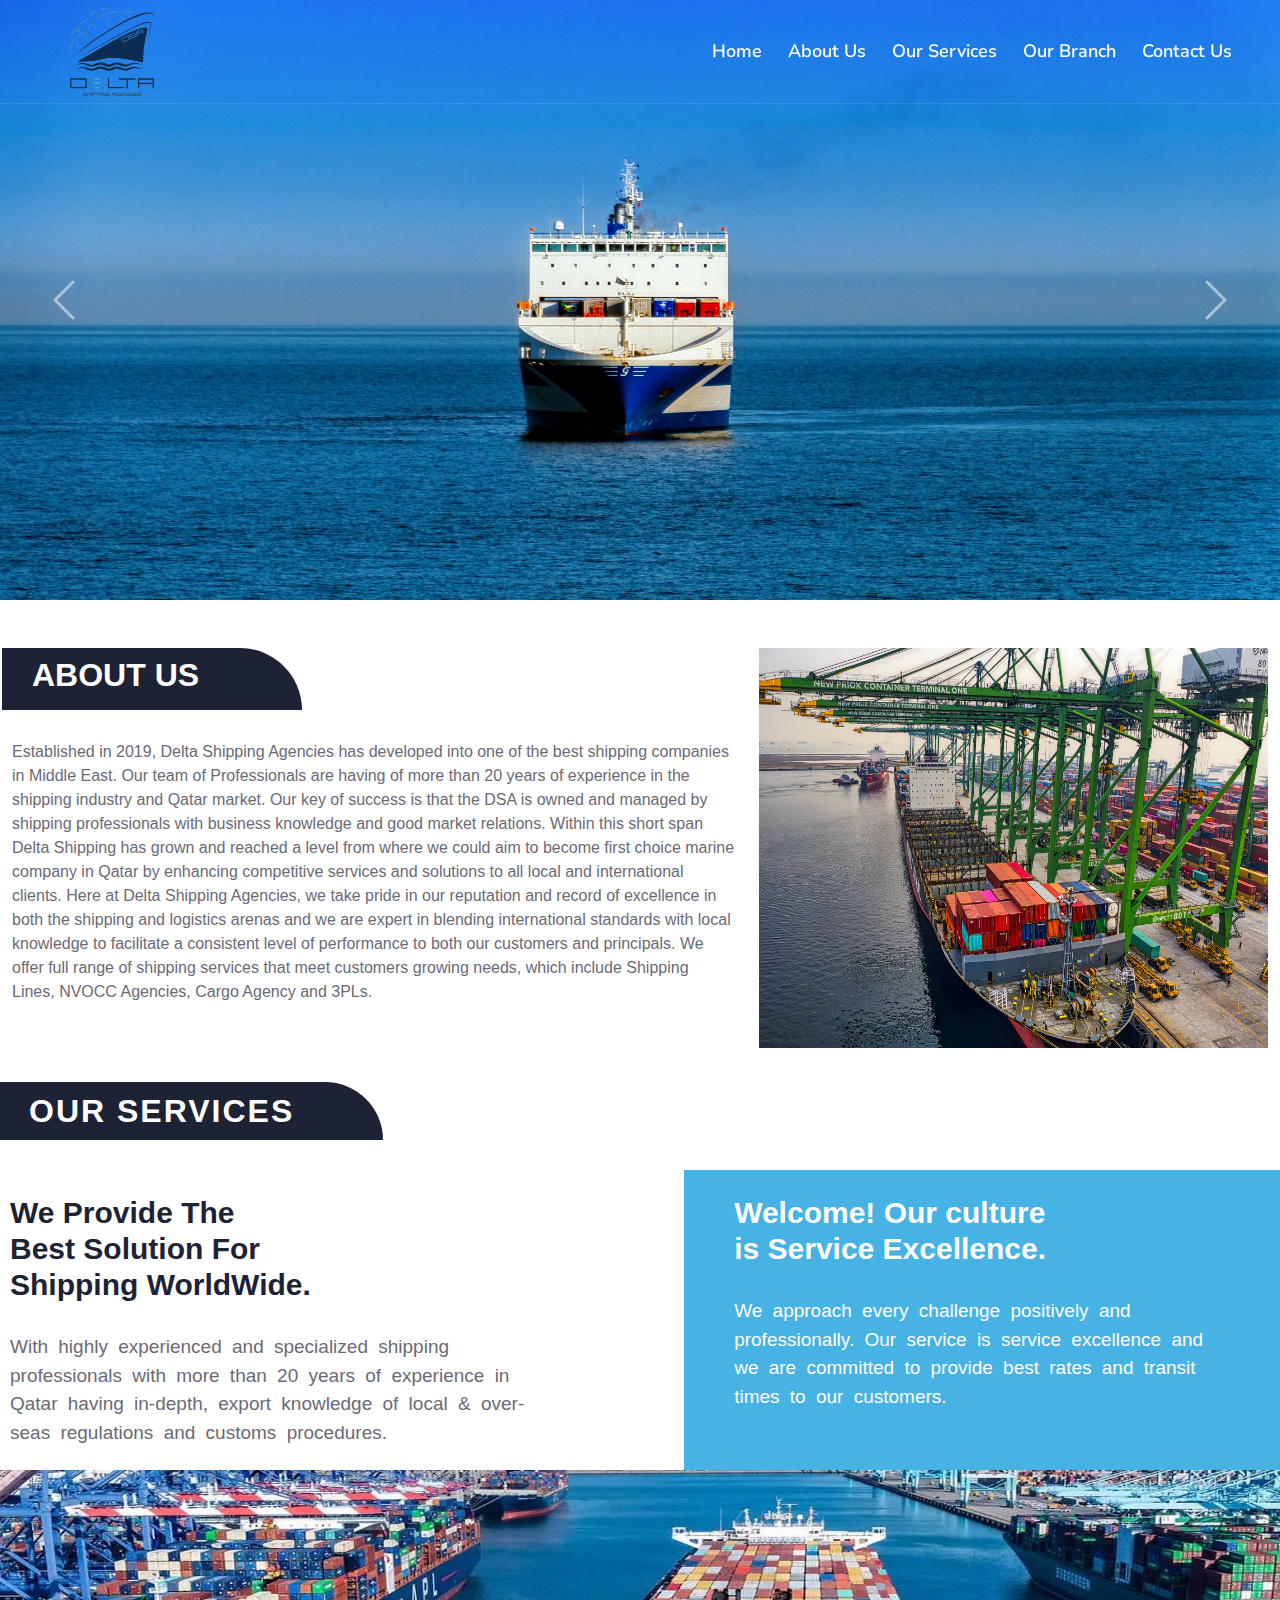
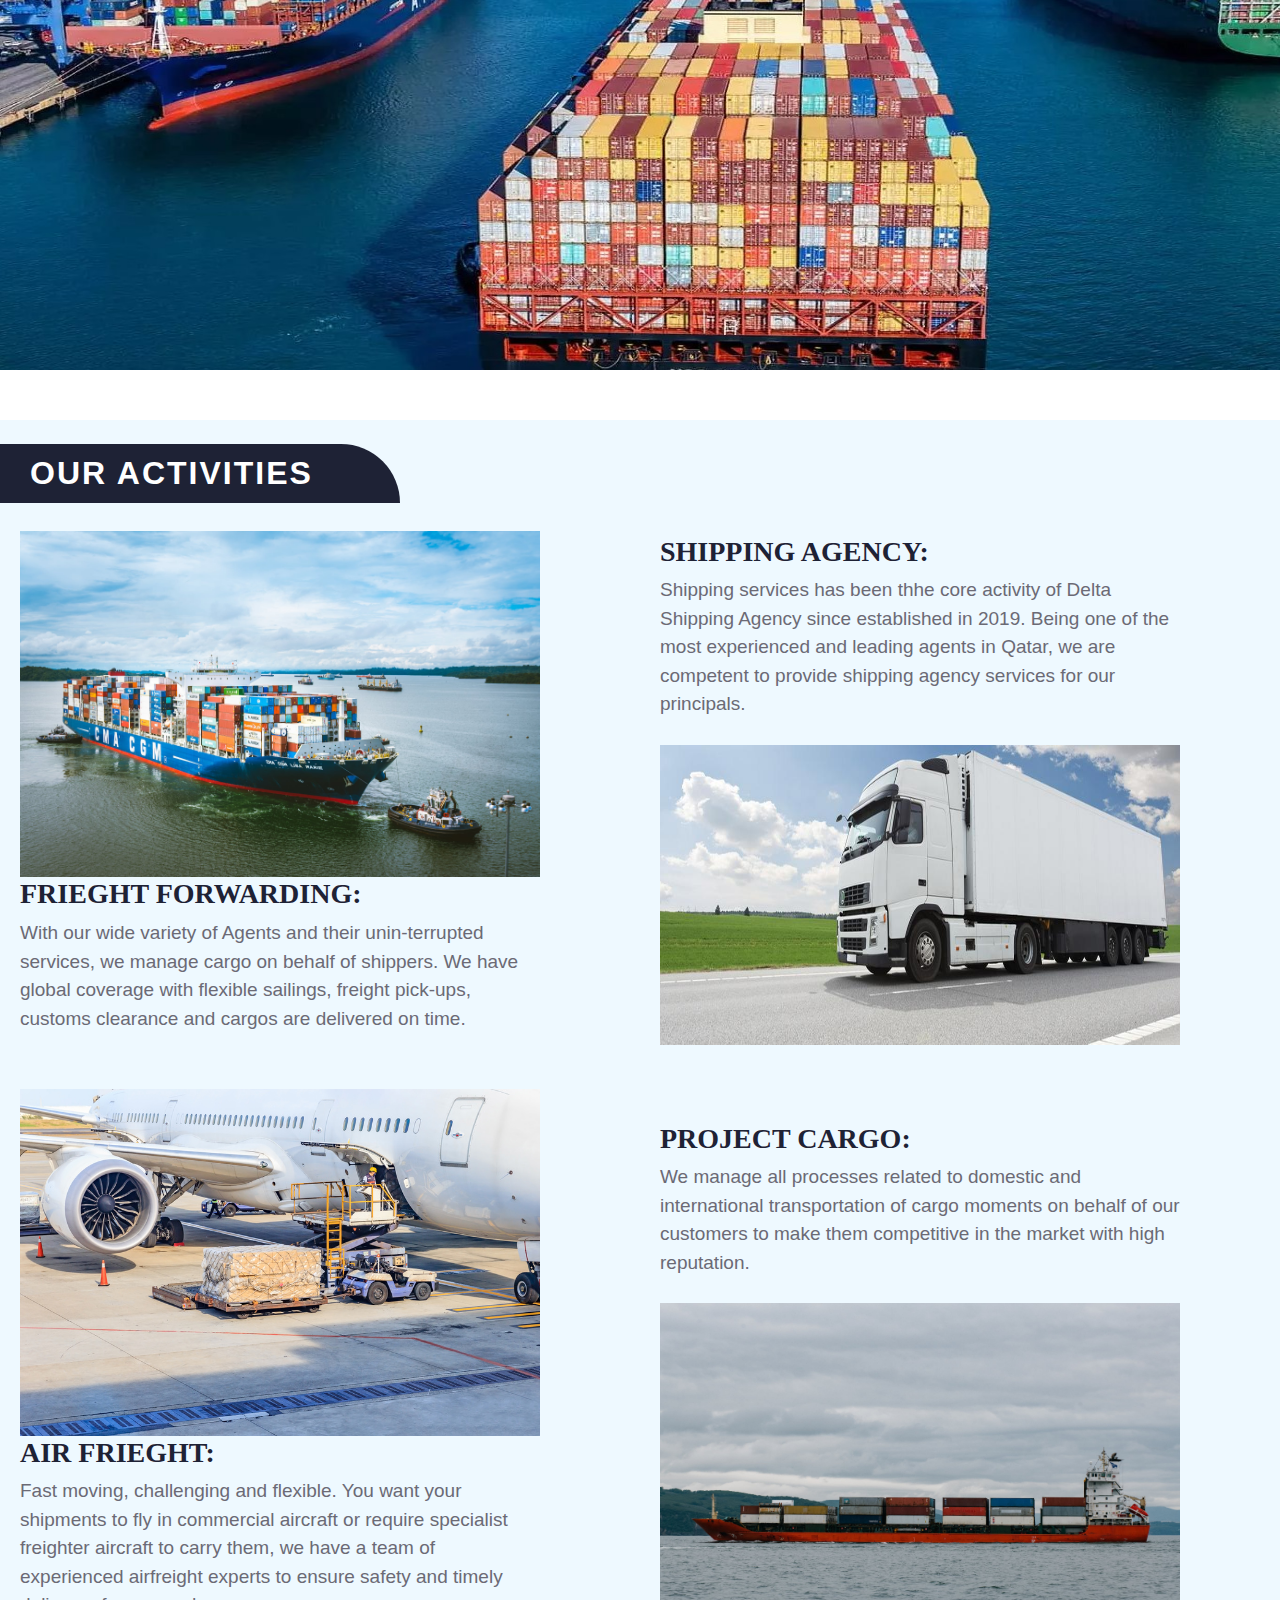
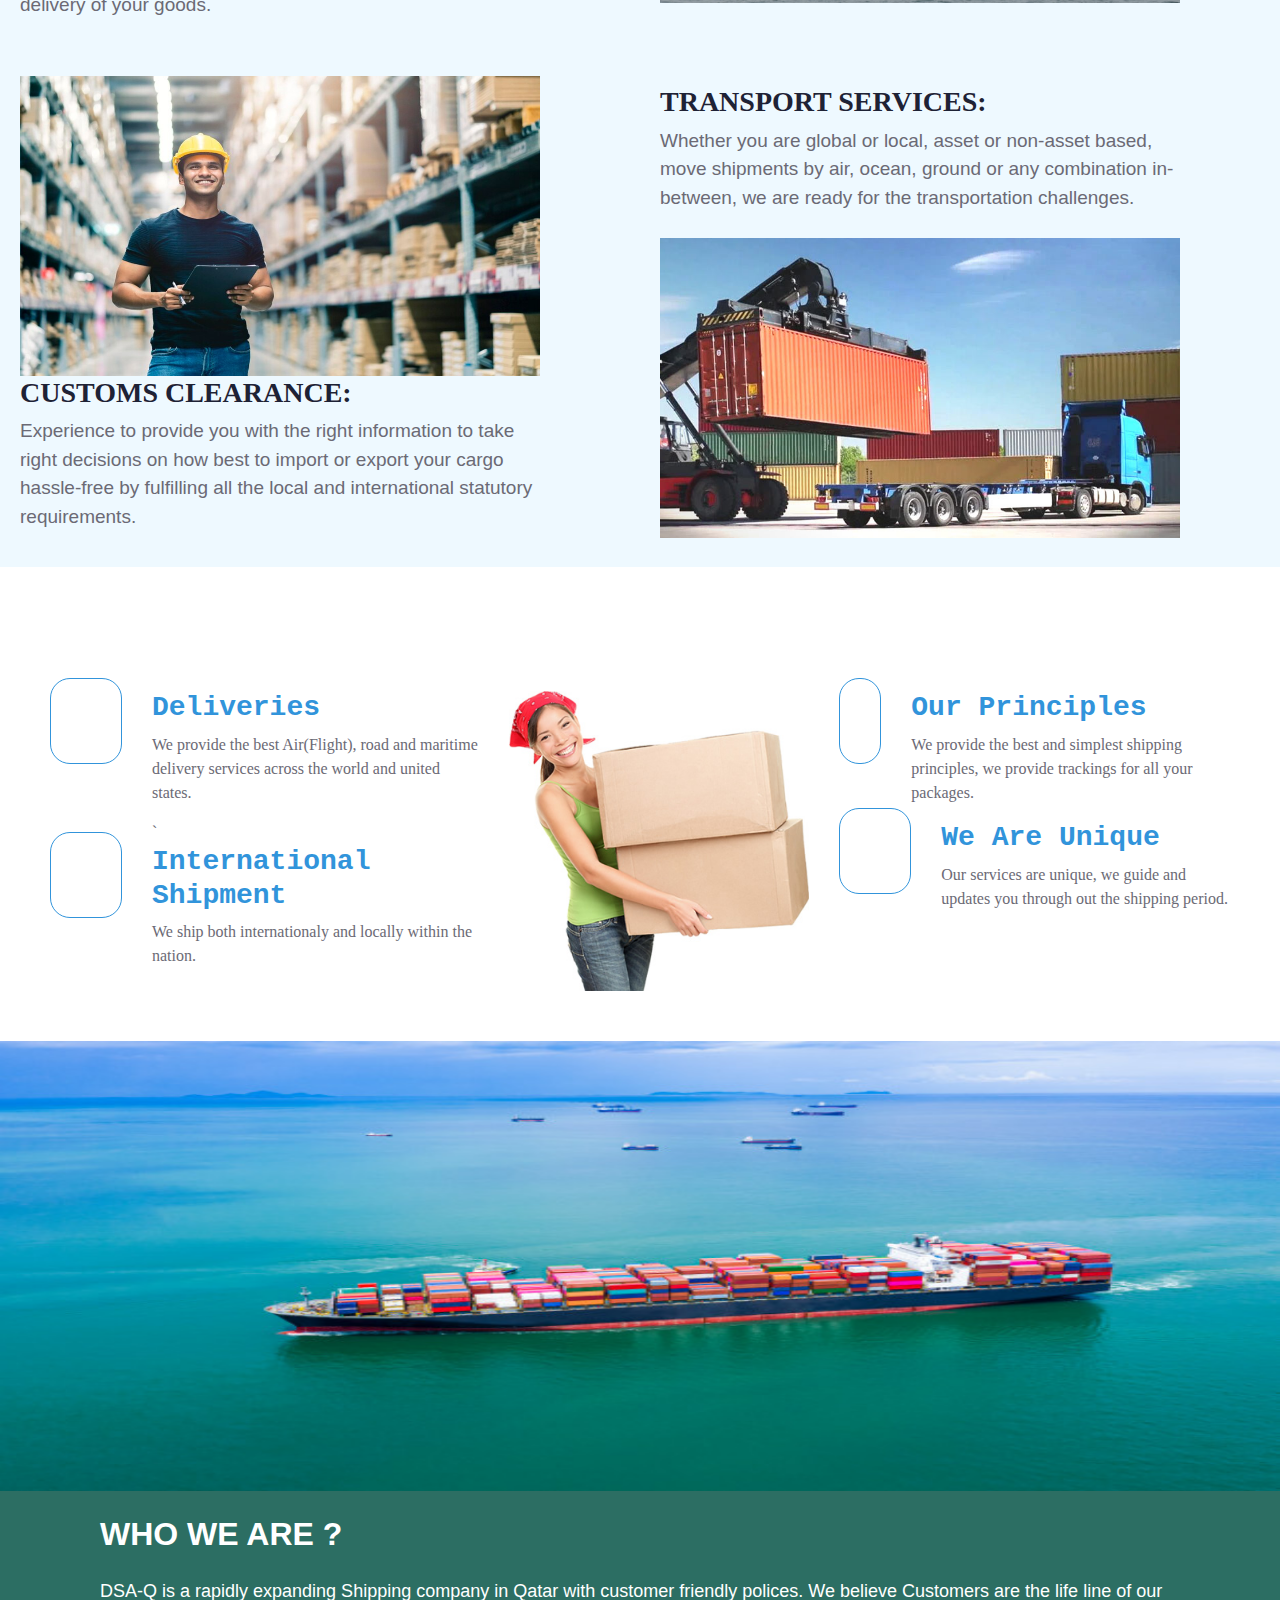
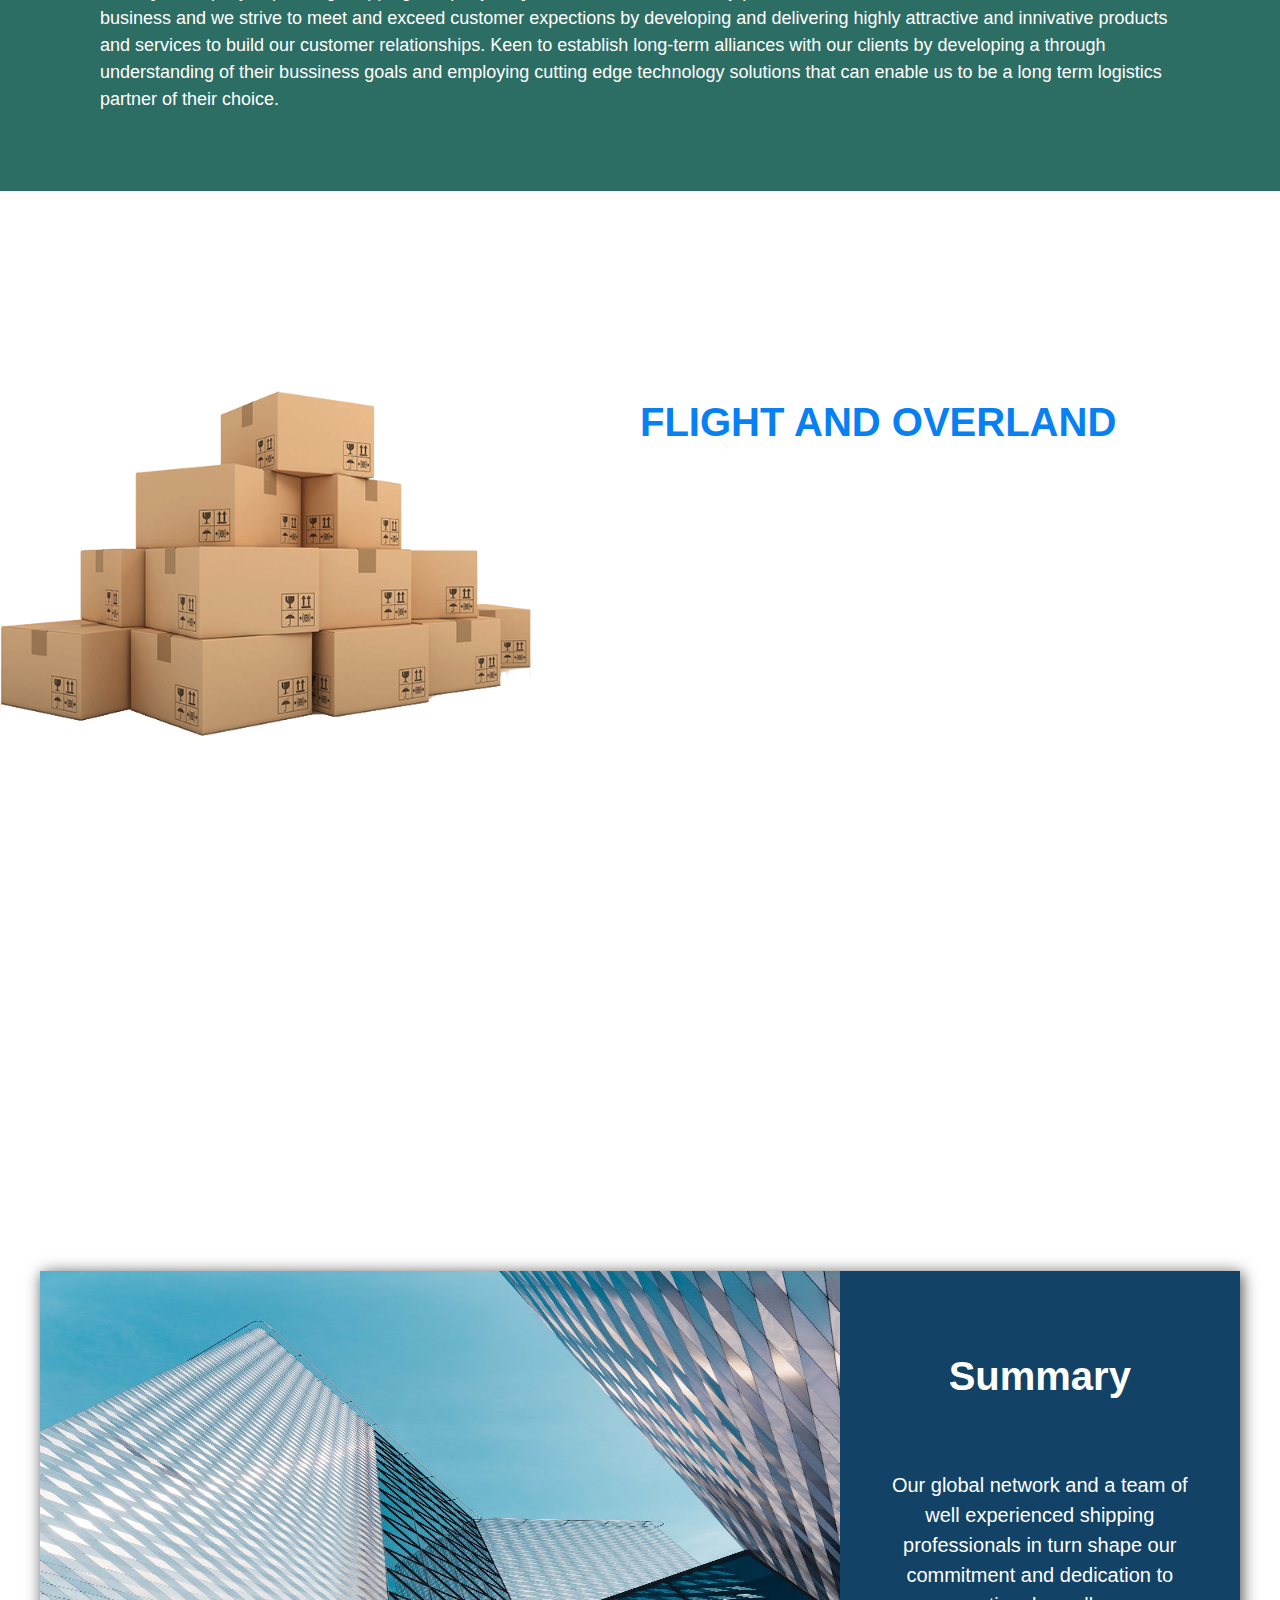
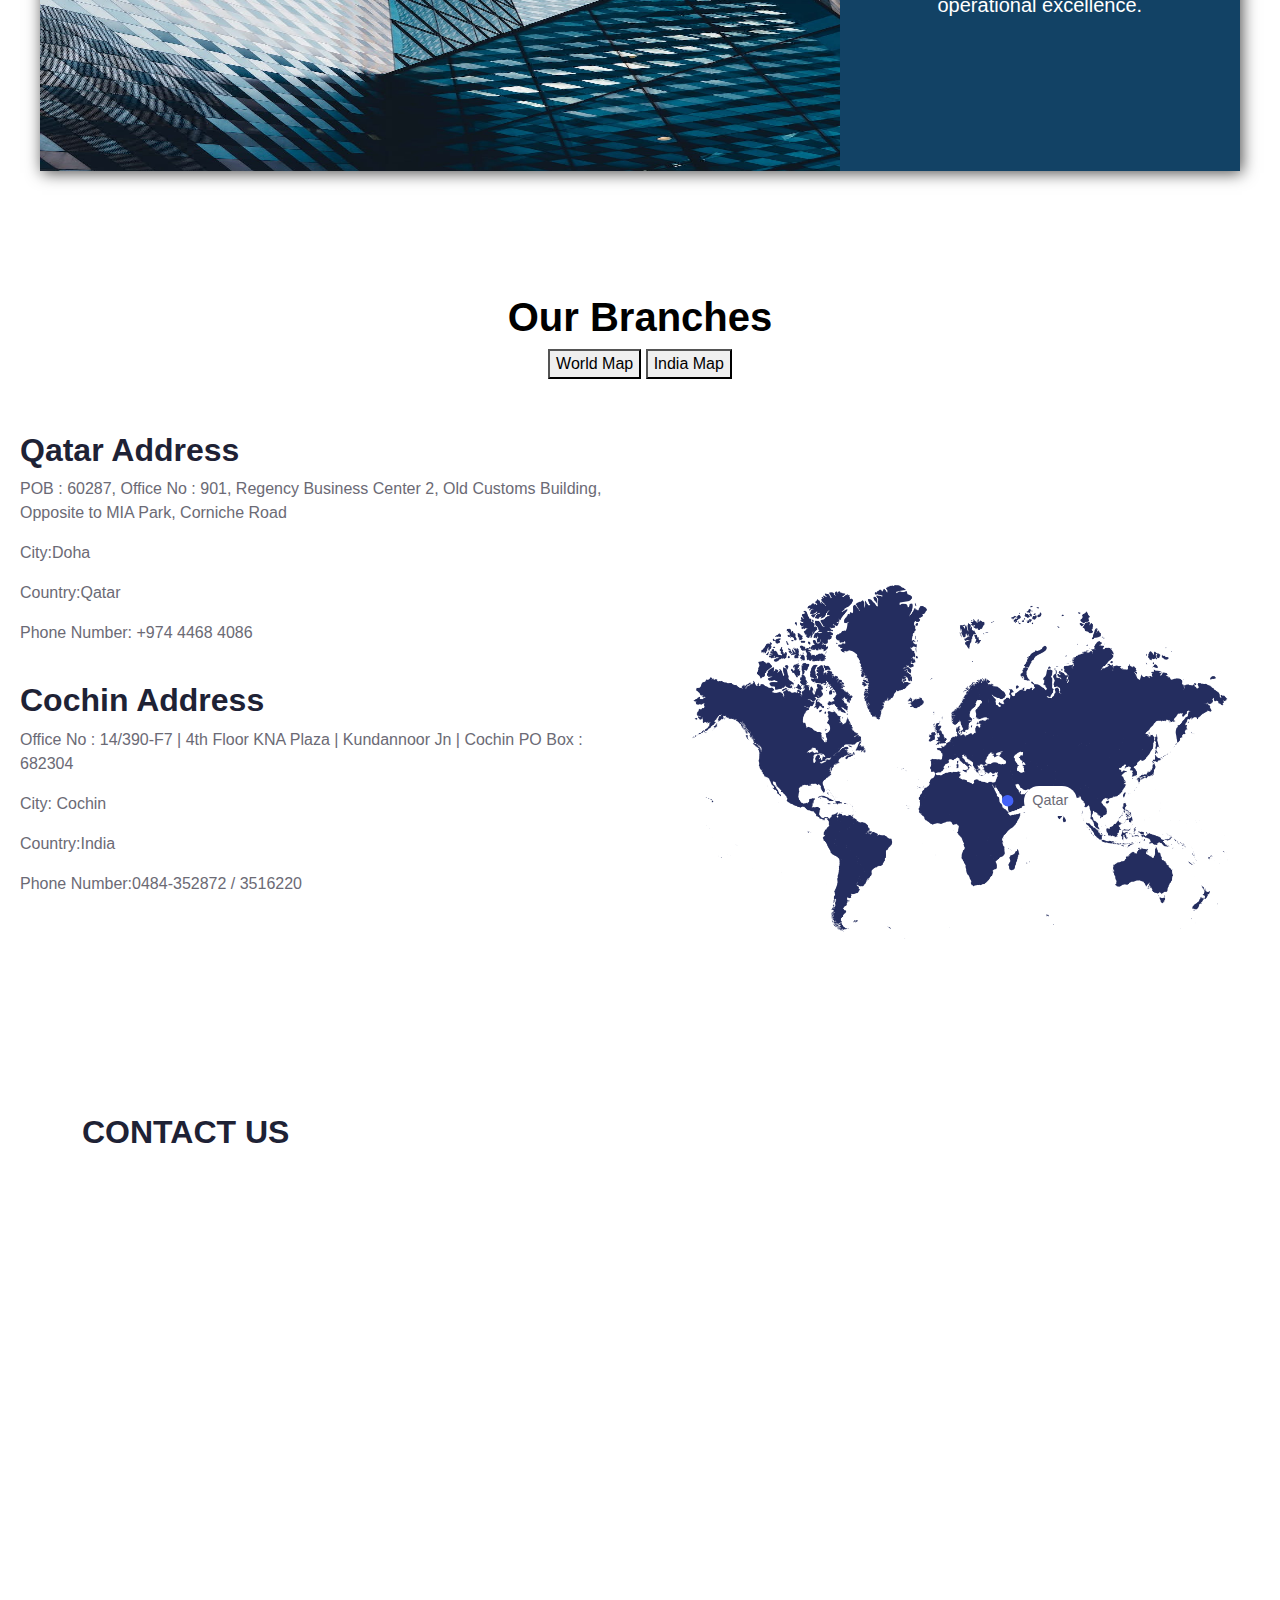
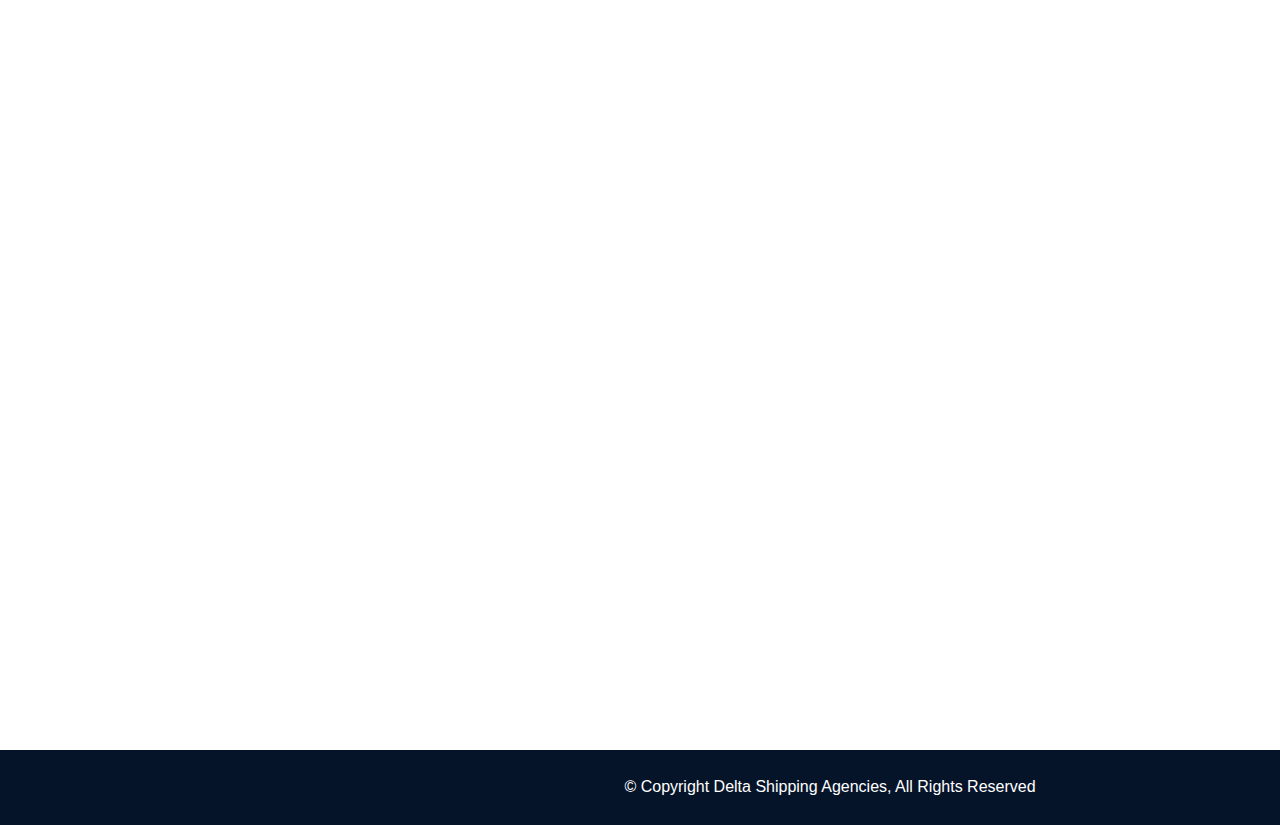
==== commit 7657893f: "backgroud image changed" ====
--- a/index.html
+++ b/index.html
@@ -490,15 +490,14 @@
 	padding: 8px 30px;
 	/* letter-spacing: 2px; */
 	margin-bottom: 30px;
+  margin-left: -10px;
 	border-start-end-radius:200px;
 }
 @media (max-width:786px) {
 	.about-header{
-		width: 100%;
-	}
-	.about-header h2{
 		width: 60%;
 	}
+	
 	.about-header p{
 		margin: 0 auto;
 	}
@@ -571,7 +570,7 @@
         width: 100%;
     }
     #activities h2{
-        width: 90%;
+        width: 80%;
     }
     .active-container{
         display: flex;
@@ -606,7 +605,7 @@
     border-radius: 20px;
 }
 .dilivery-content .fa-solid, .fa-brands{
-    margin-top: -10px;
+    margin-top: 10px;
     margin-right: 30px;
     font-size: 40px;
     color: #3194db;
@@ -635,6 +634,10 @@
     }
     .dilivery-content{
         width: 100%;
+    }
+    .dilivery-content .fa-solid, .fa-brands{
+      margin-top: -1px;
+      margin: 0 10px;
     }
 }
 /* container */
@@ -663,12 +666,12 @@
         height: 590px;
     }
     .container-div h2{
-        width: 100%;
+        /* width: 100%; */
         margin: 0 auto;
     }
     .container-div p{
-        width: 100%;
-        margin: 0 auto;
+        /* width: 100%; */
+        margin: 10px 20px;
         font-size: 19px;
         margin-left: 5px;
     }
@@ -679,8 +682,9 @@
     margin-top: 100px;
     width: 100%;
     height:100vh;
-    /* background: url("../img/shipping/home3-bg.jpg"); */
-    background: linear-gradient(rgba(0,0,0,0.6),rgba(0,0,0,0.4)), url("../img/shipping/13.jpeg");
+    /* background: url("./img/shipping/home3-bg.jpg"); */
+    background: url("./img/shipping/13.jpeg");
+    /* background: linear-gradient(rgba(0,0,0,0.6),rgba(0,0,0,0.4)); */
     background-position: center;
     background-repeat: no-repeat;
     background-size: cover;
@@ -804,7 +808,7 @@
     .summary-content p{
         font-size: 20px;
         /* width: 100%; */
-        margin: 0 auto;
+        margin: 0 20px;
     }
     .summary-background{
         margin:  0 auto;
@@ -889,7 +893,7 @@
     }
     .service-content-1{
        margin-left: 30px;
-      margin: 60px auto;
+      margin: 75px auto;
     }
     .service-content-1 .header {
       margin:  0 auto;
@@ -899,7 +903,6 @@
       margin-left: 23px;
     }
   .service-content-2 {
-    
         font-size: 21px;
         margin:50px auto;
         
@@ -1594,7 +1597,7 @@
                 >
                   <i class="bi bi-geo-alt text-primary me-2"></i>
                   <p class="mb-0 contact-data">
-                    POB : 6-287, Office No : 901, Regency Business Center 2 ,
+                    POB : 60287, Office No : 901, Regency Business Center 2 ,
                     Old Customs Building, Opposite to MIA Park, Corniche Road,
                     Doha-Qatar.
                   </p>
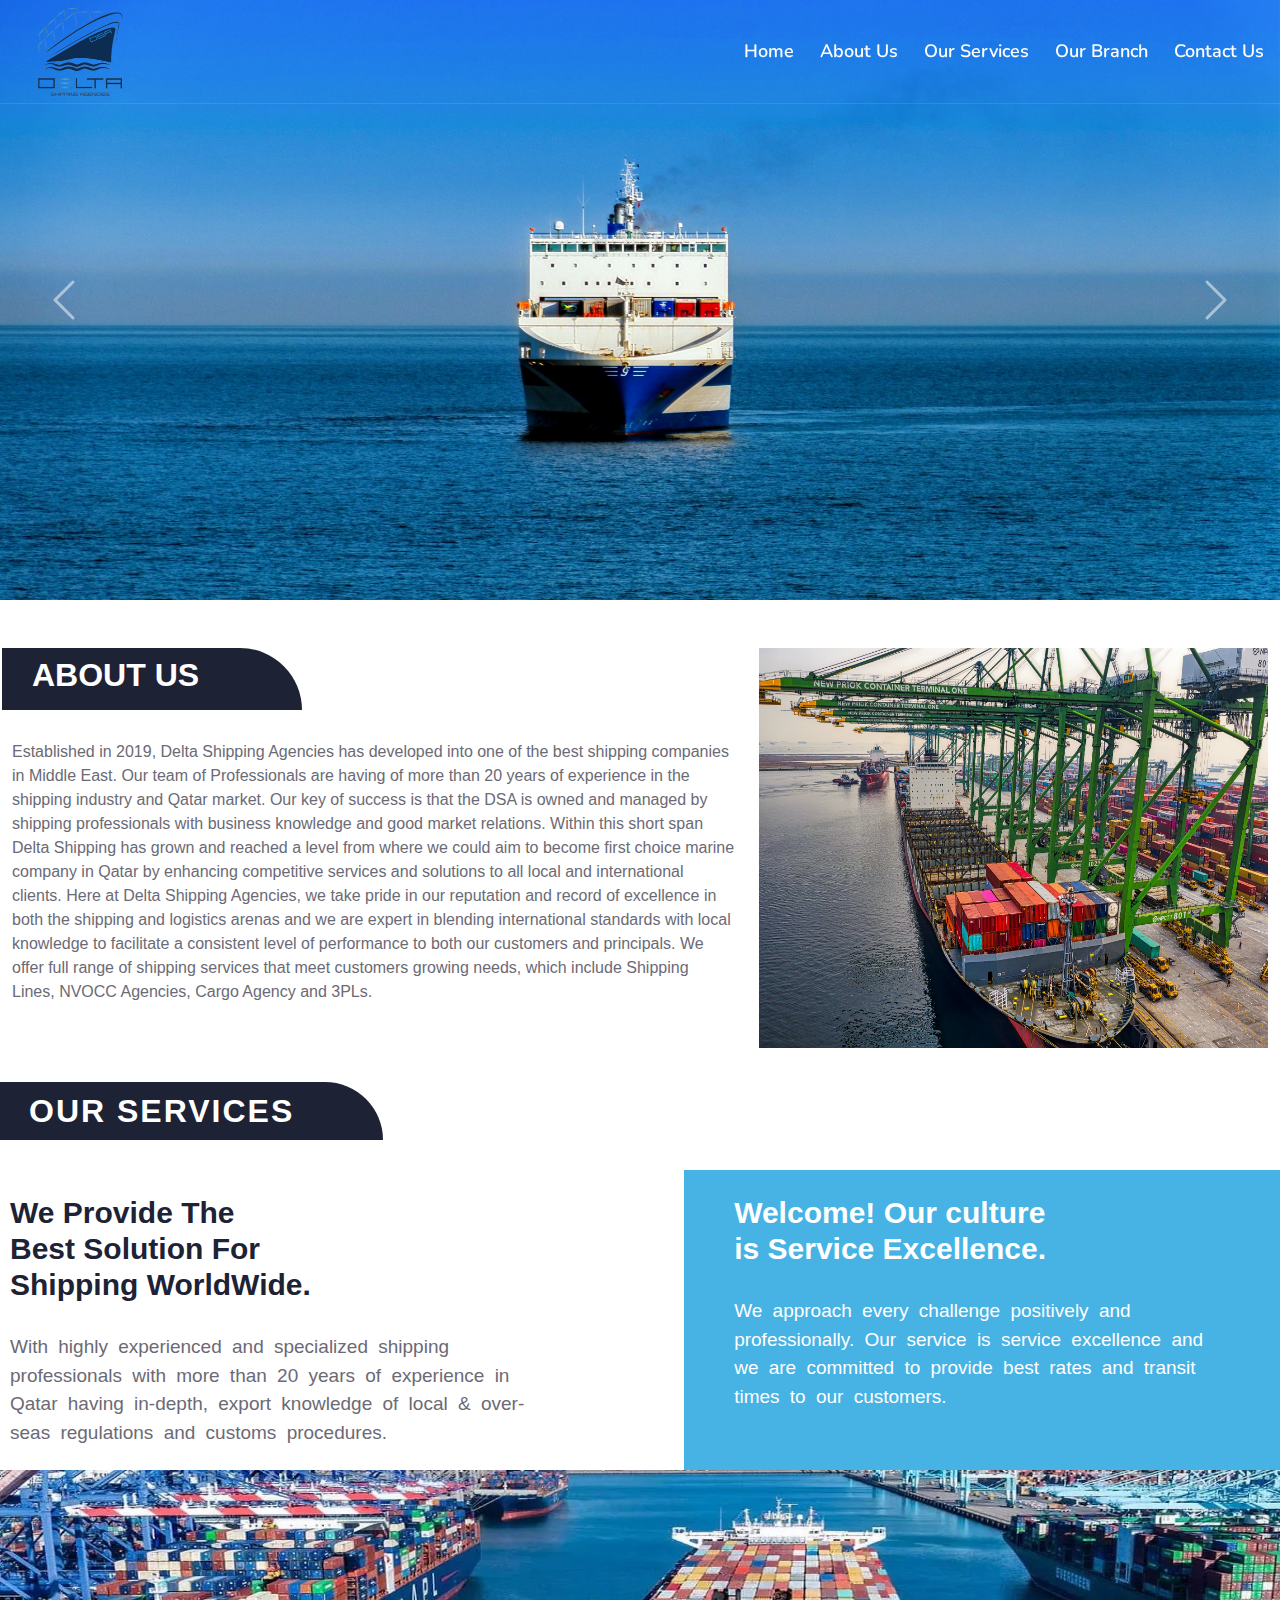
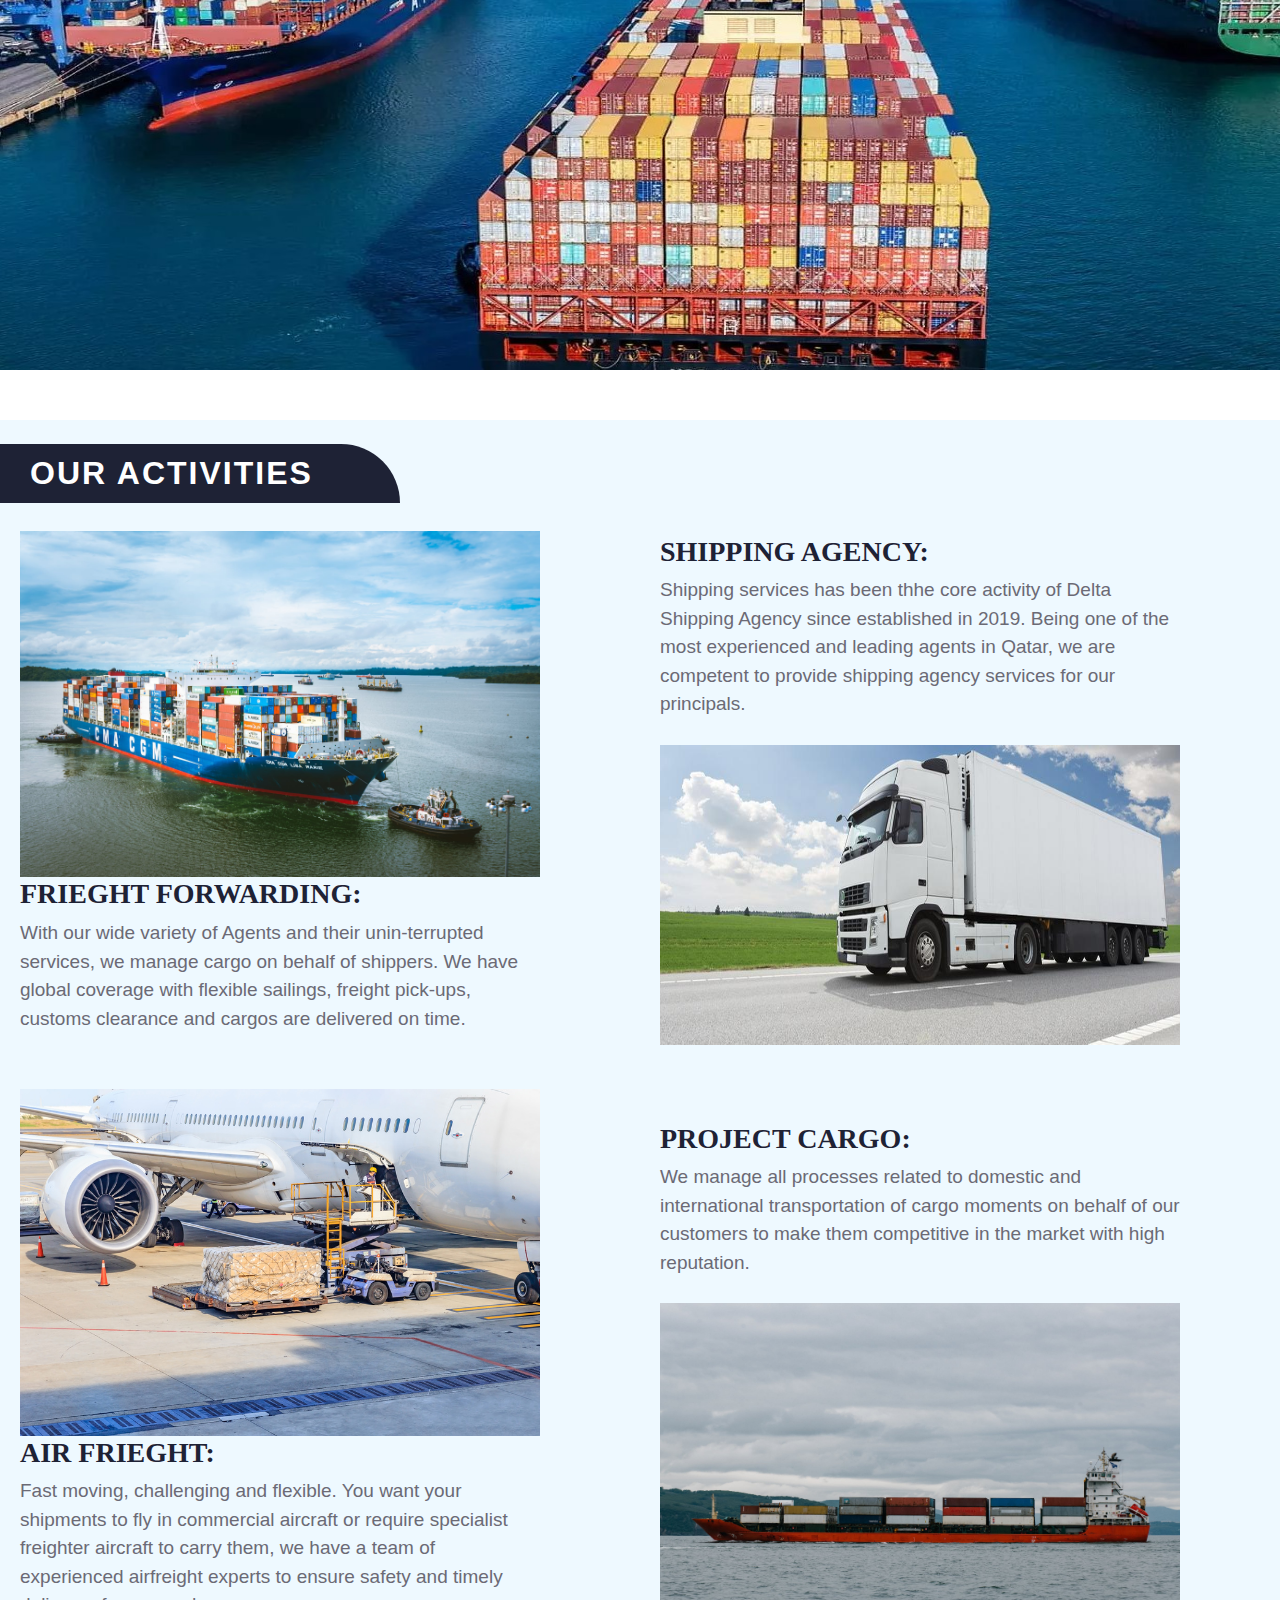
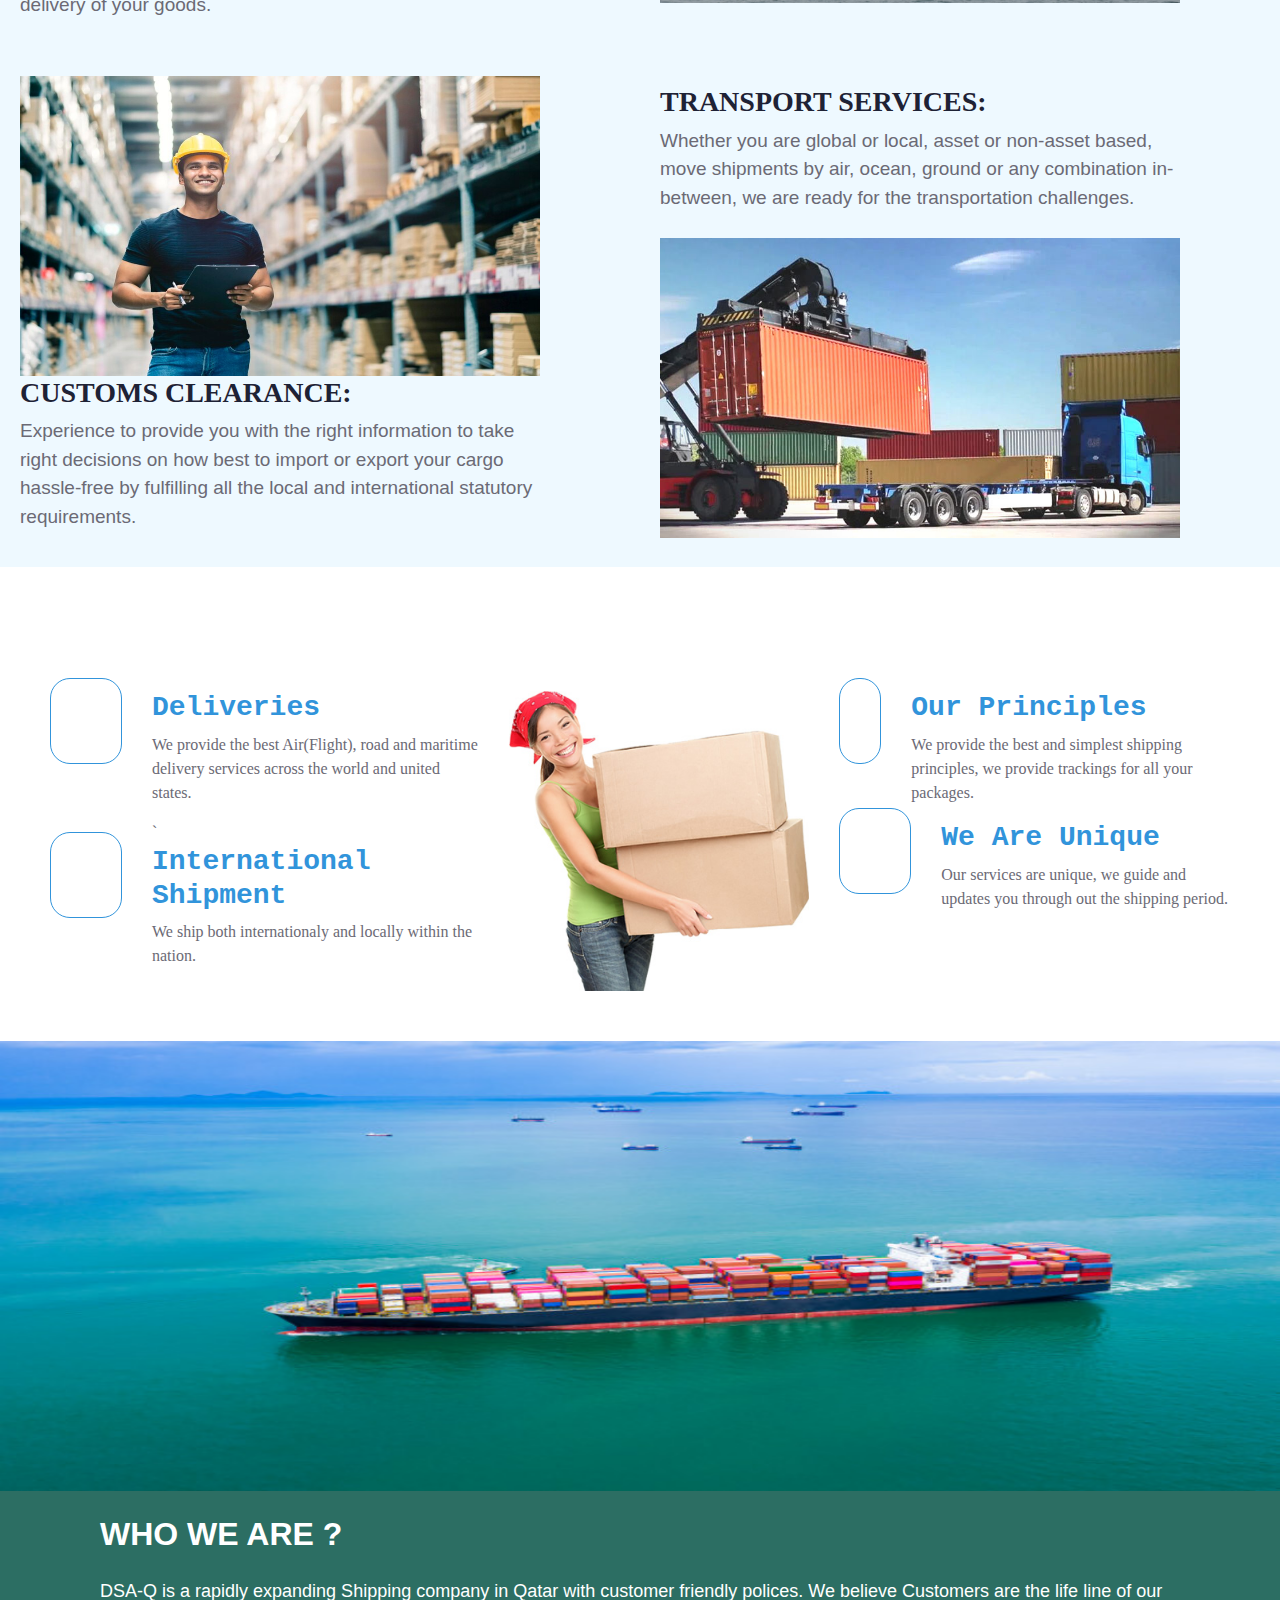
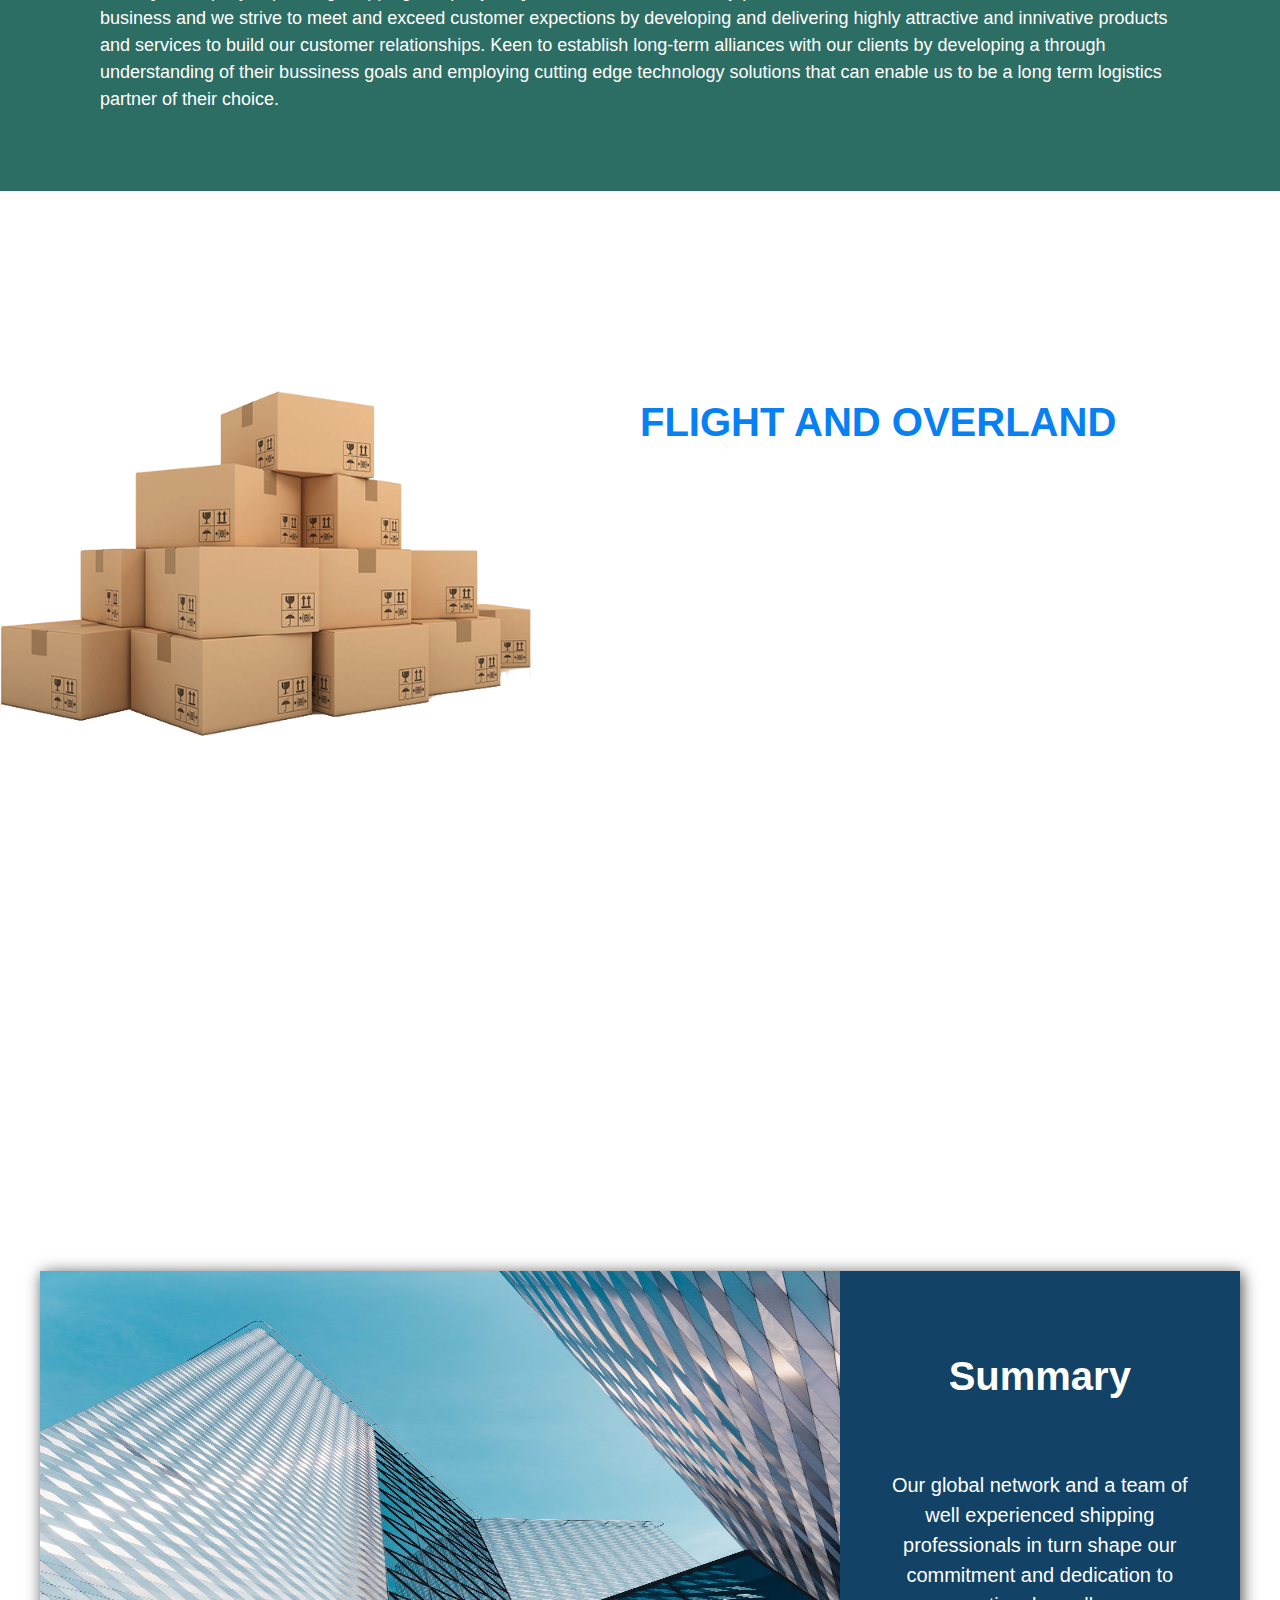
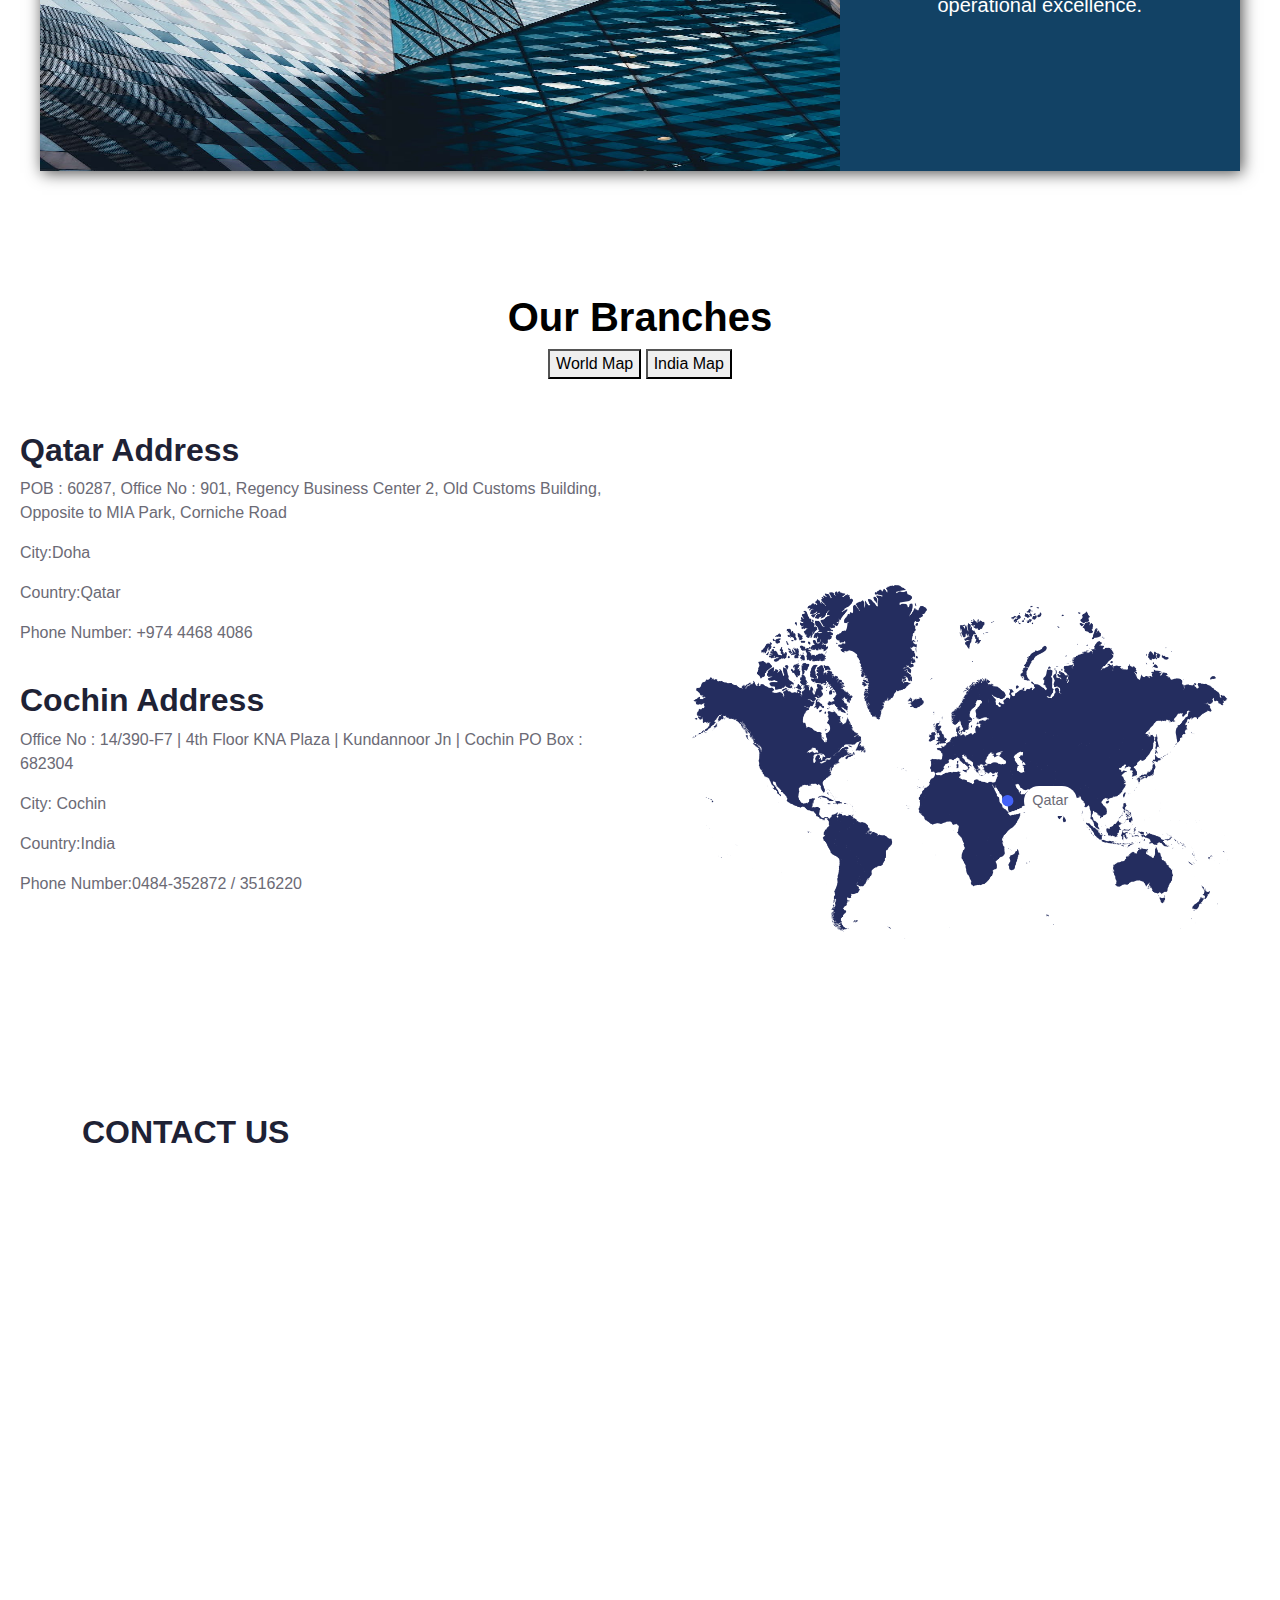
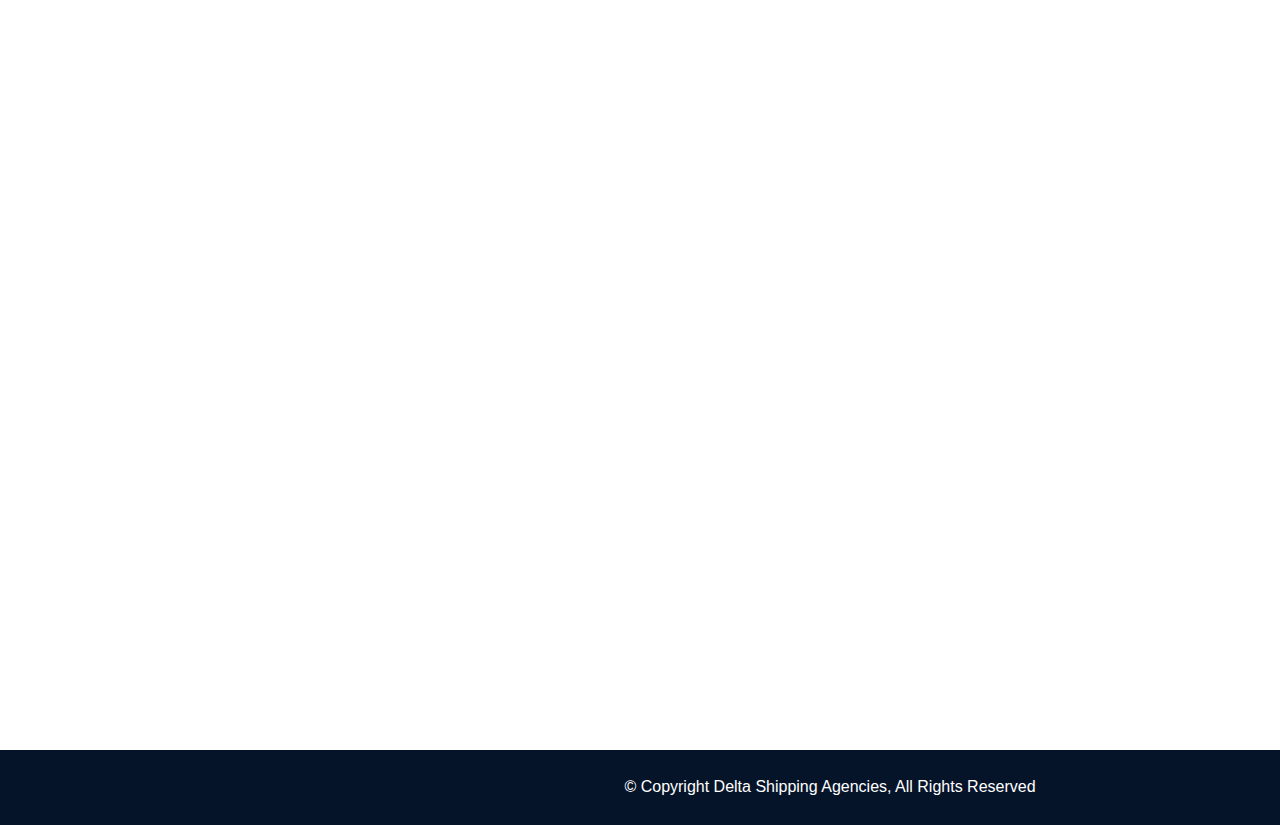
==== commit c236360f: "navbar changed-5" ====
--- a/index.html
+++ b/index.html
@@ -942,7 +942,7 @@
   <body>
     <!-- Navbar & Carousel Start -->
     <div class="container-fluid position-relative p-0">
-      <nav class="navbar navbar-expand-lg navbar-dark px-5 py-3 py-lg-0">
+      <nav class="navbar navbar-expand-lg navbar-dark px-3 py-3 py-lg-0">
         <a href="index.html" class="navbar-brand p-0">
           <img src="./logo (2).ico" style="height: 100%;width: 50%;" alt="logo" />
           <!-- <img src="./img/shipping/delta4-logo.jpg" alt="logo" /> -->
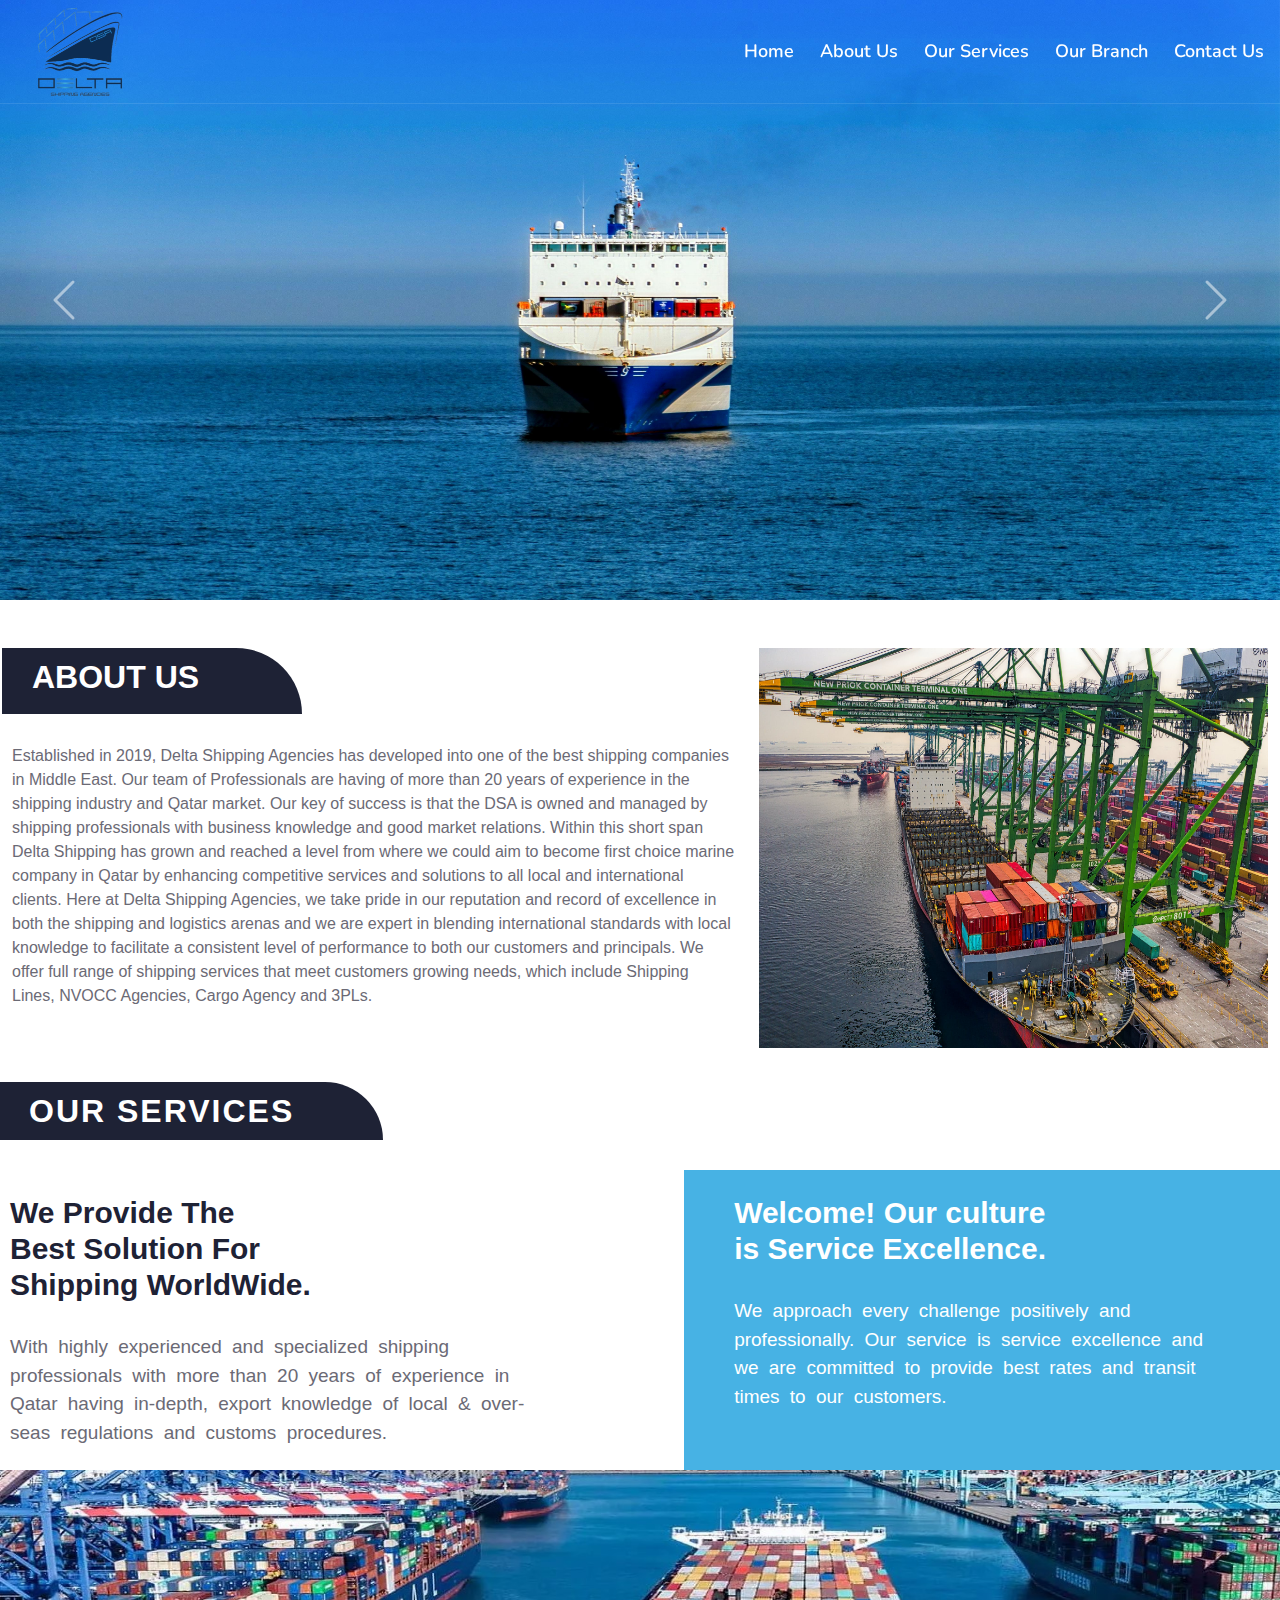
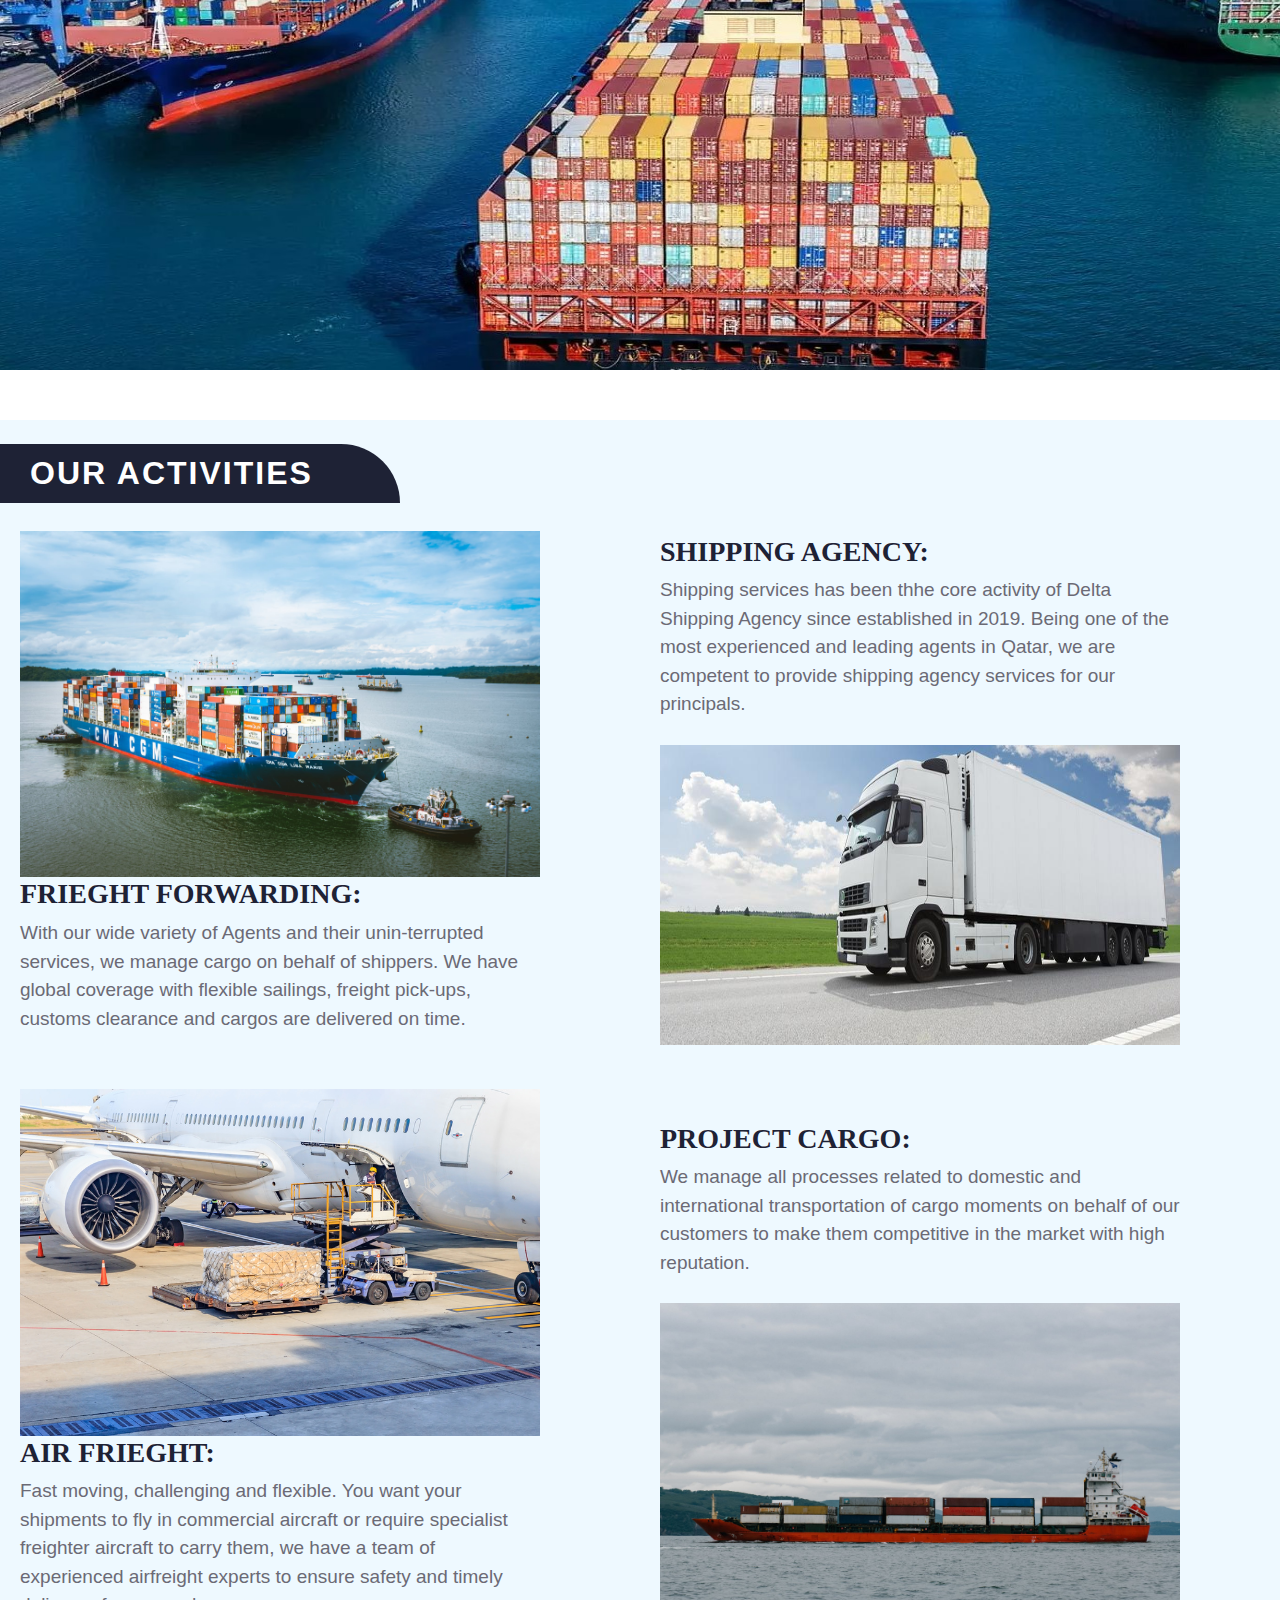
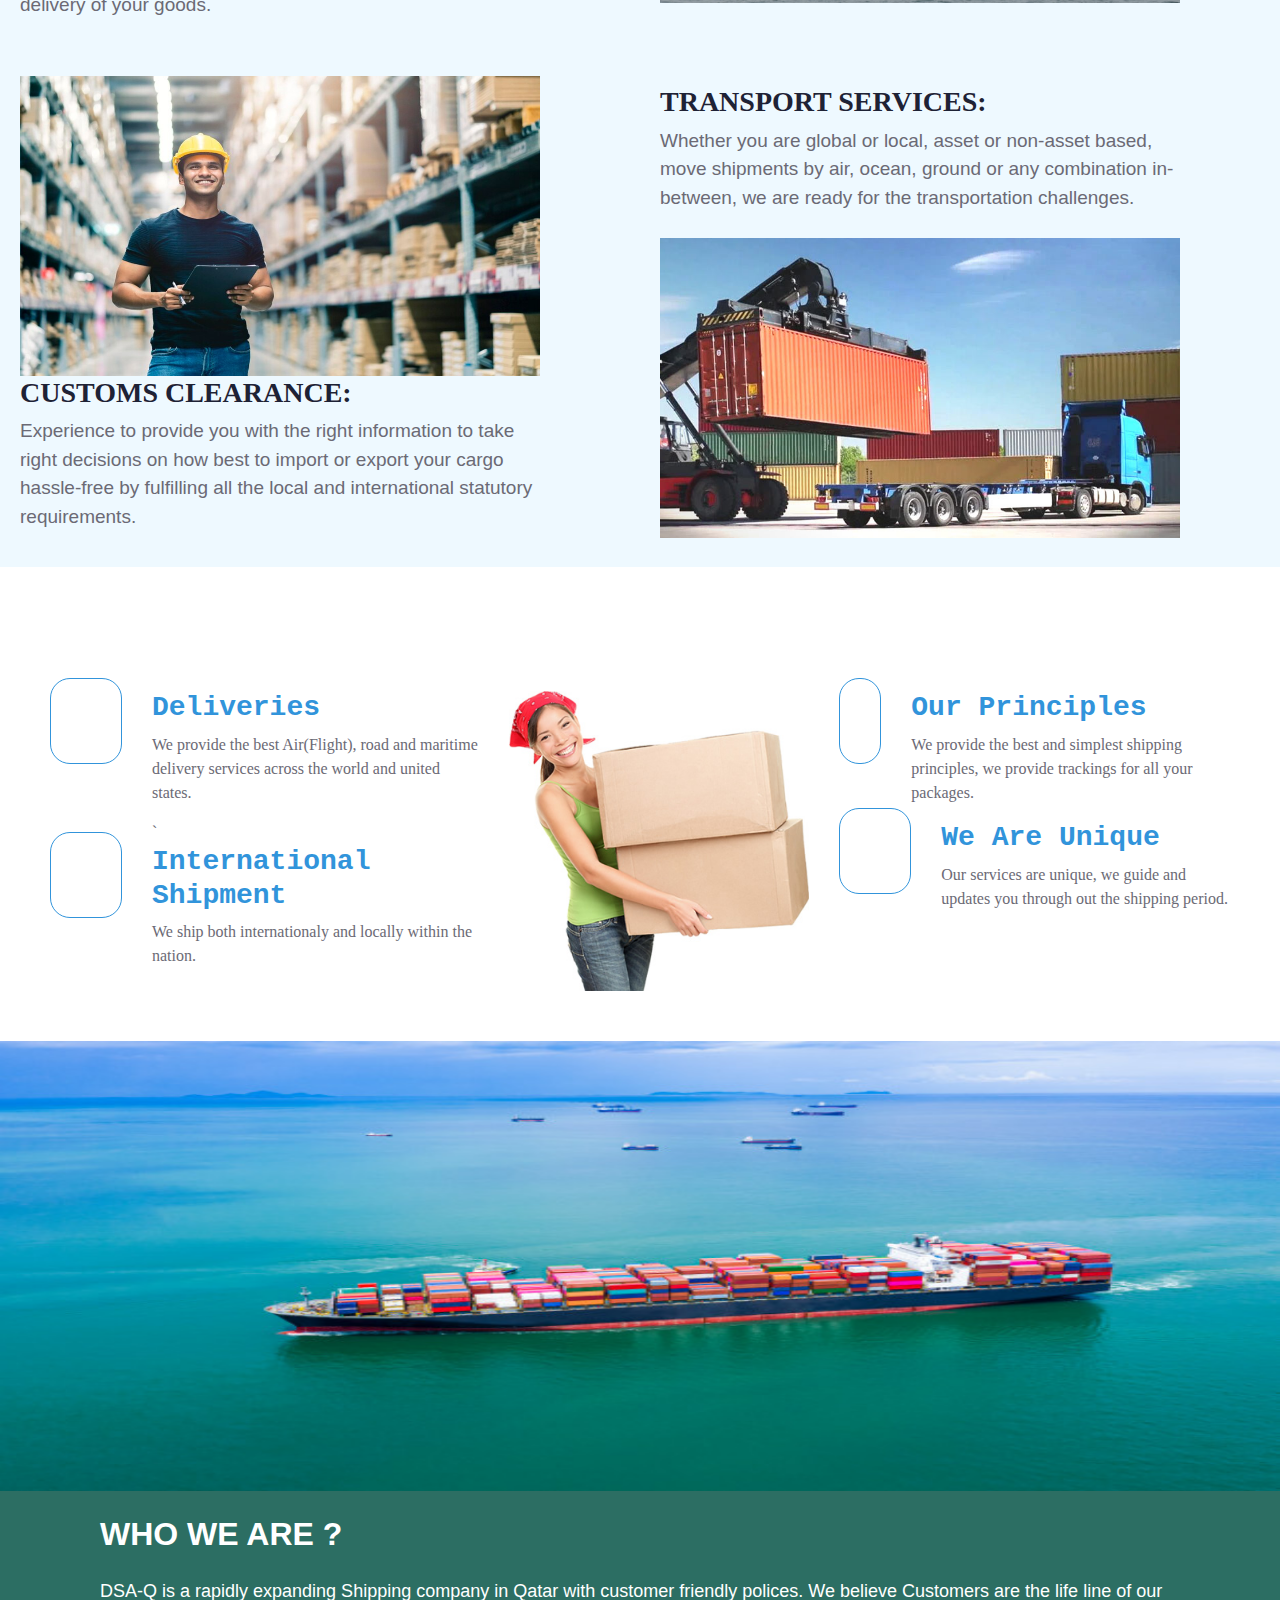
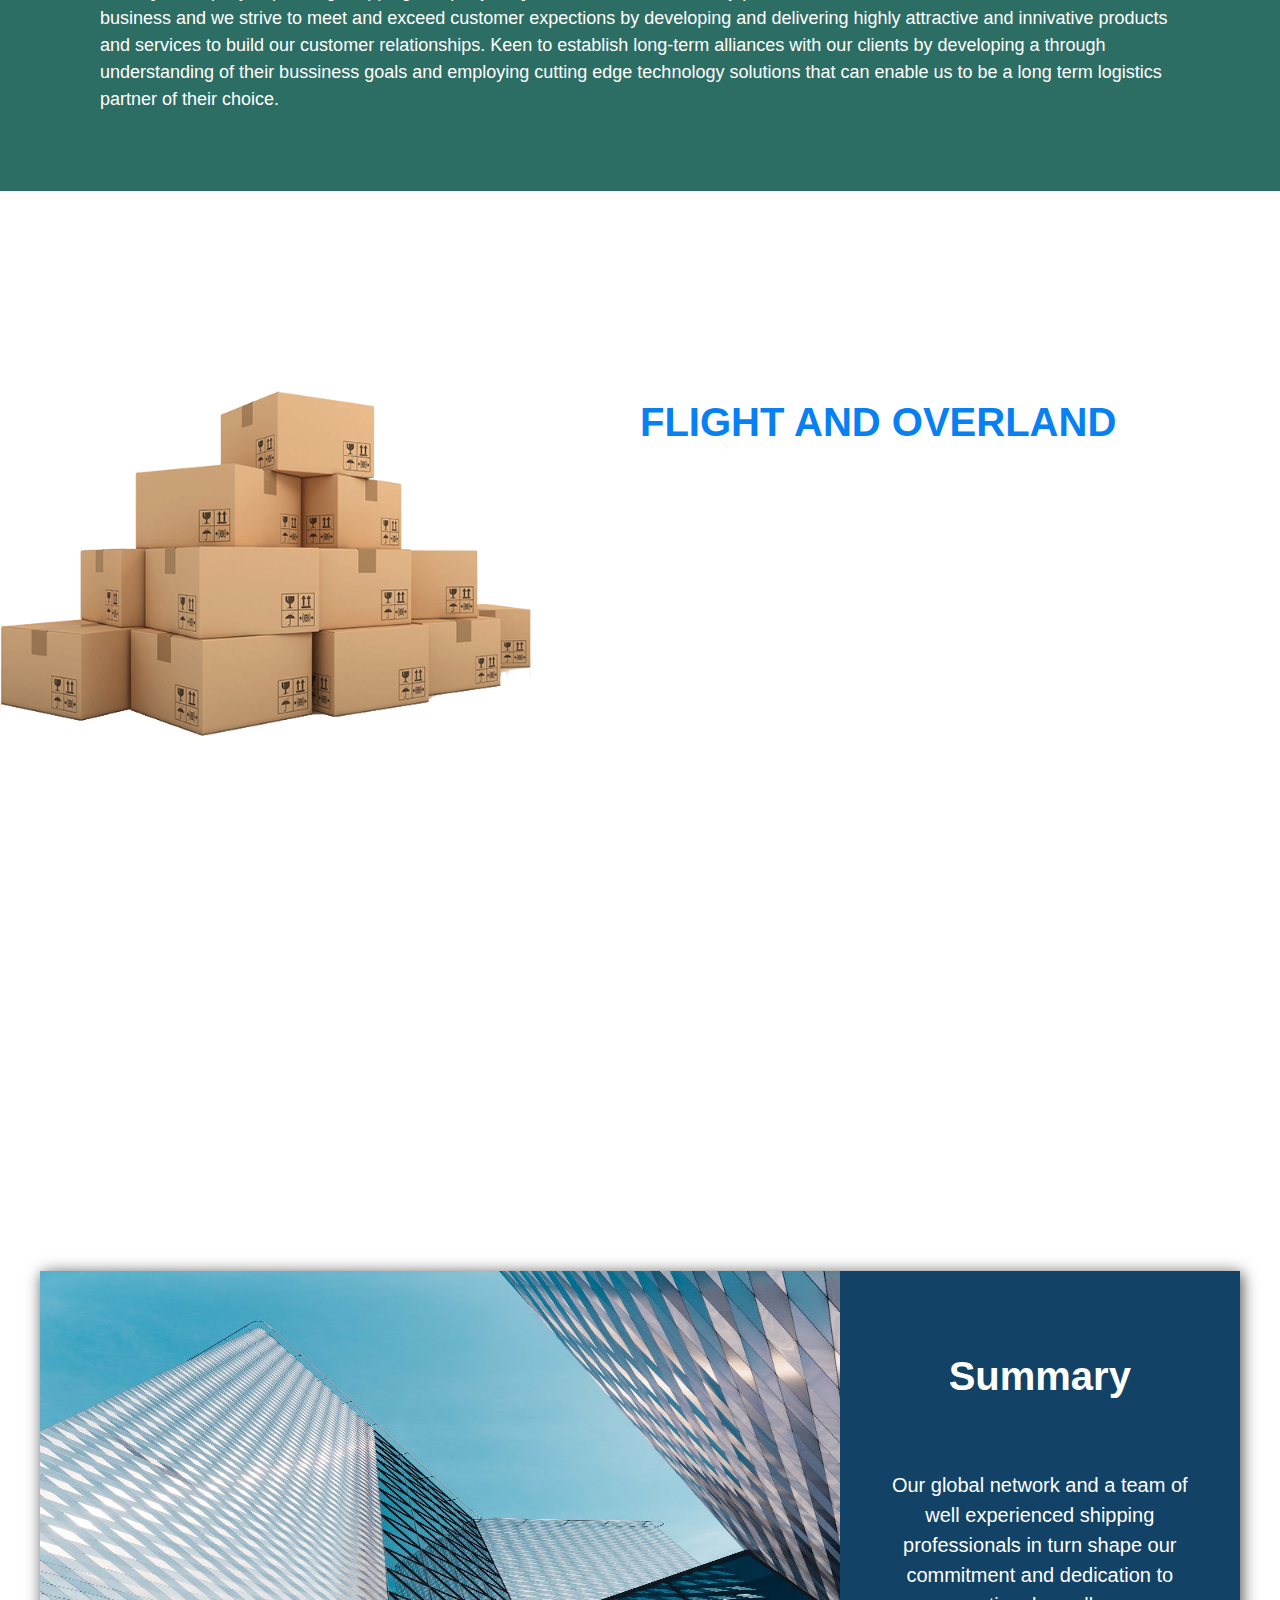
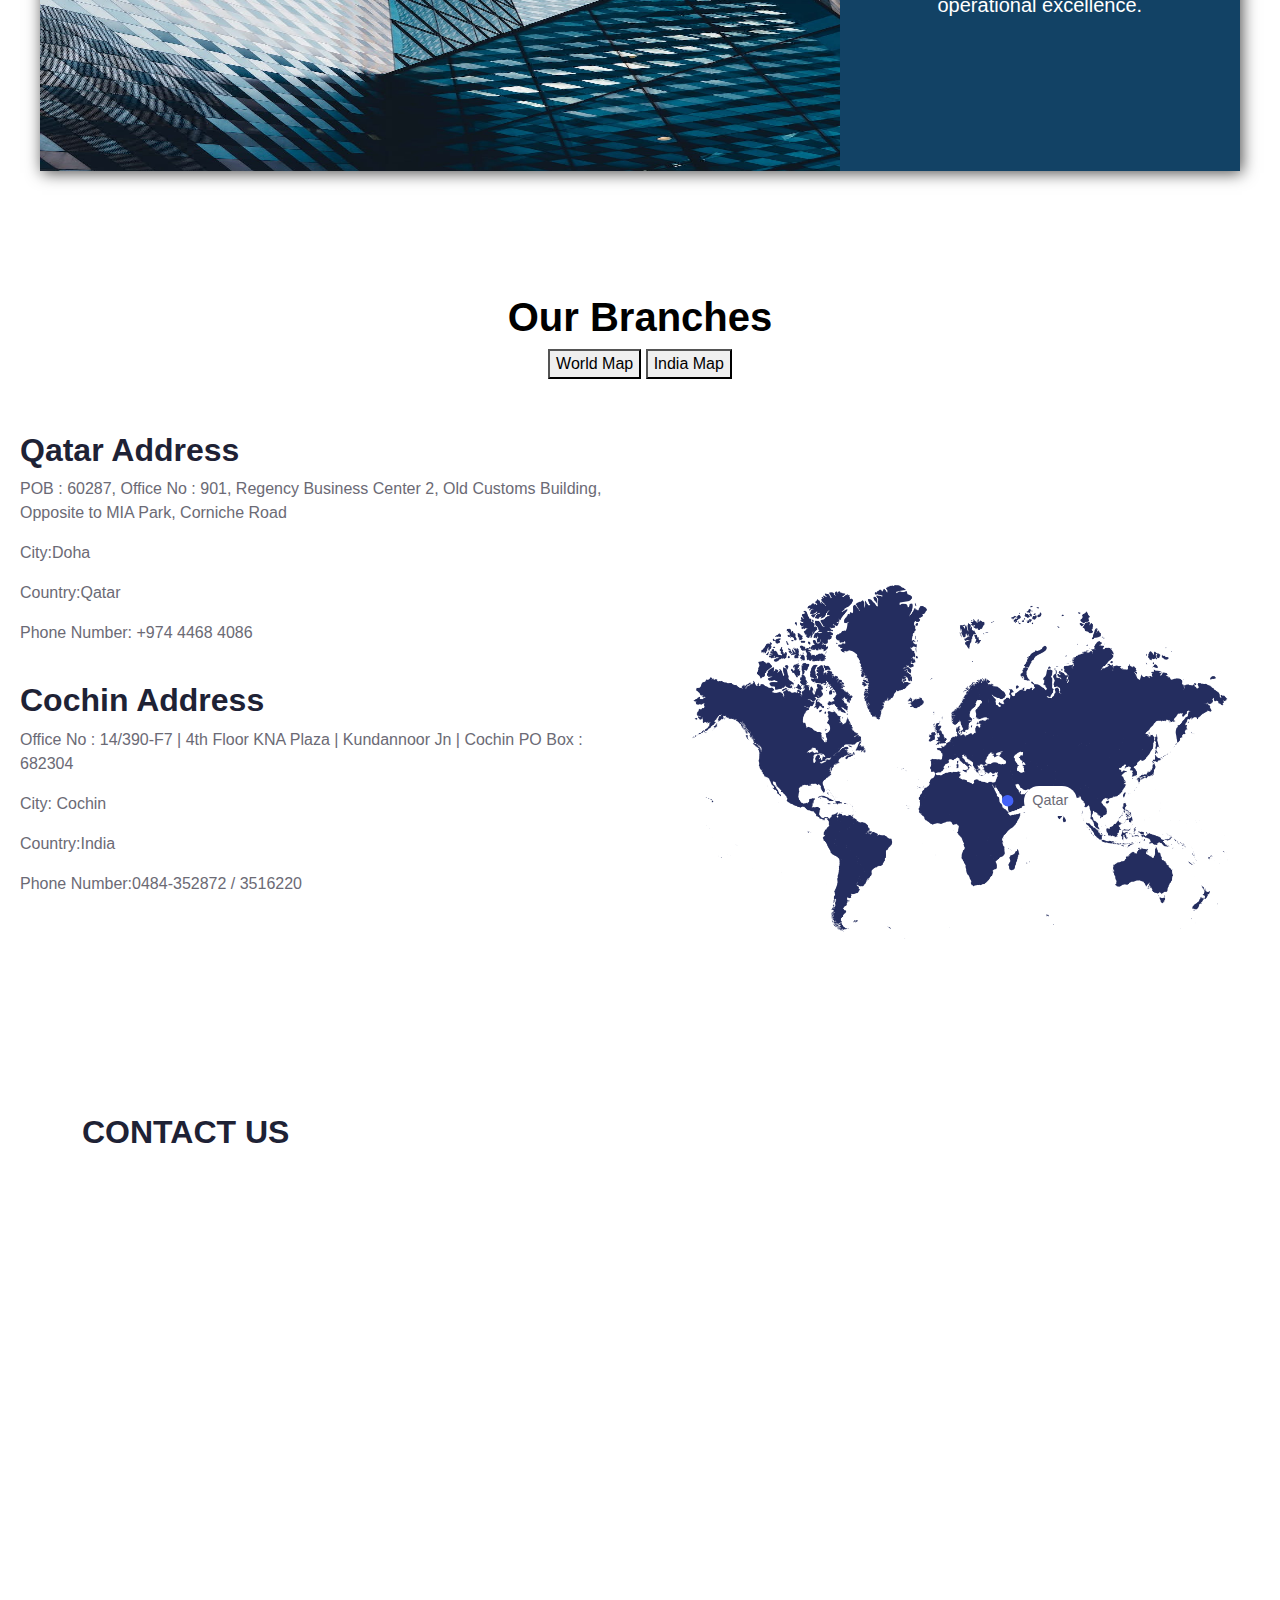
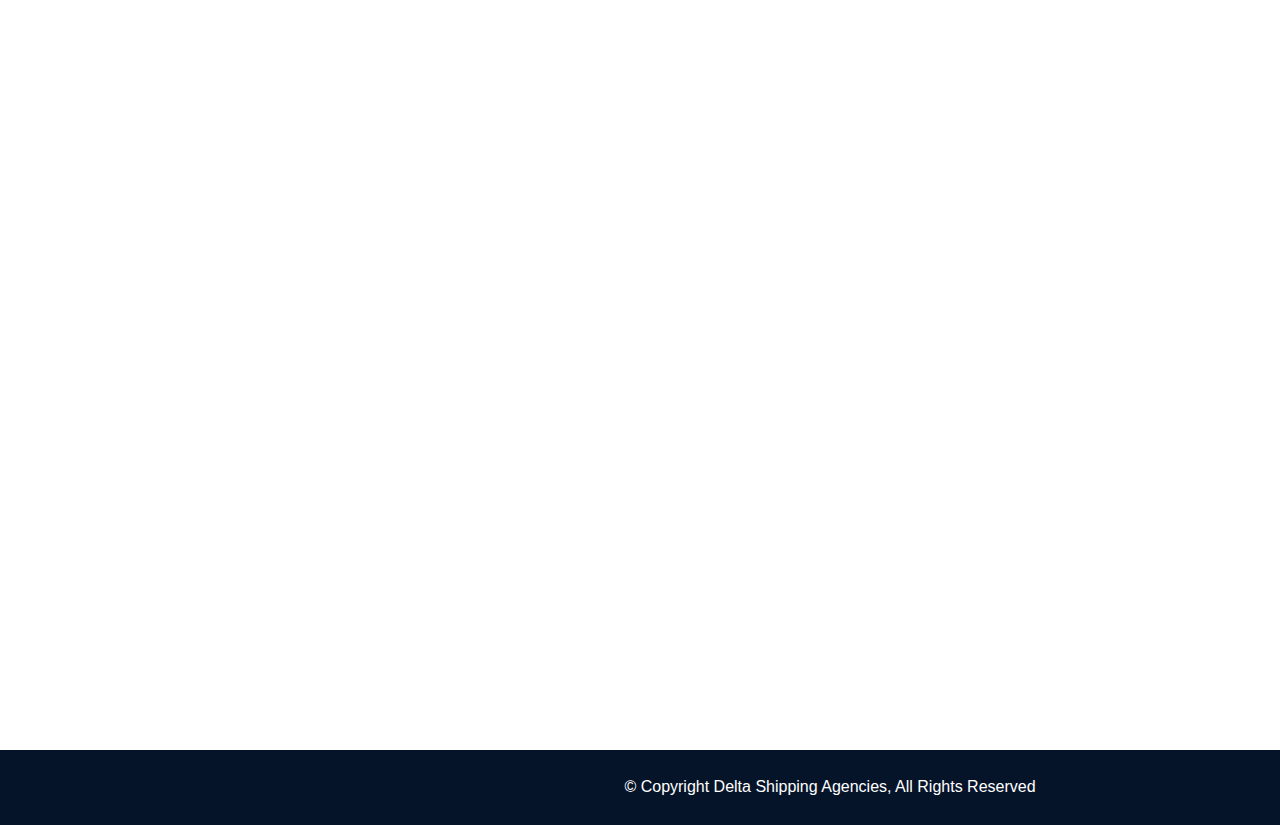
==== commit da057bab: "text-changed" ====
--- a/index.html
+++ b/index.html
@@ -487,7 +487,7 @@
 	color: white;
 	background: #1e2235;
 	 width:300px;
-	padding: 8px 30px;
+	padding: 10px 30px;
 	/* letter-spacing: 2px; */
 	margin-bottom: 30px;
   margin-left: -10px;
@@ -495,7 +495,7 @@
 }
 @media (max-width:786px) {
 	.about-header{
-		width: 60%;
+		width: 62%;
 	}
 	
 	.about-header p{
@@ -903,6 +903,7 @@
       margin-left: 23px;
     }
   .service-content-2 {
+    height: 350px;
         font-size: 21px;
         margin:50px auto;
         
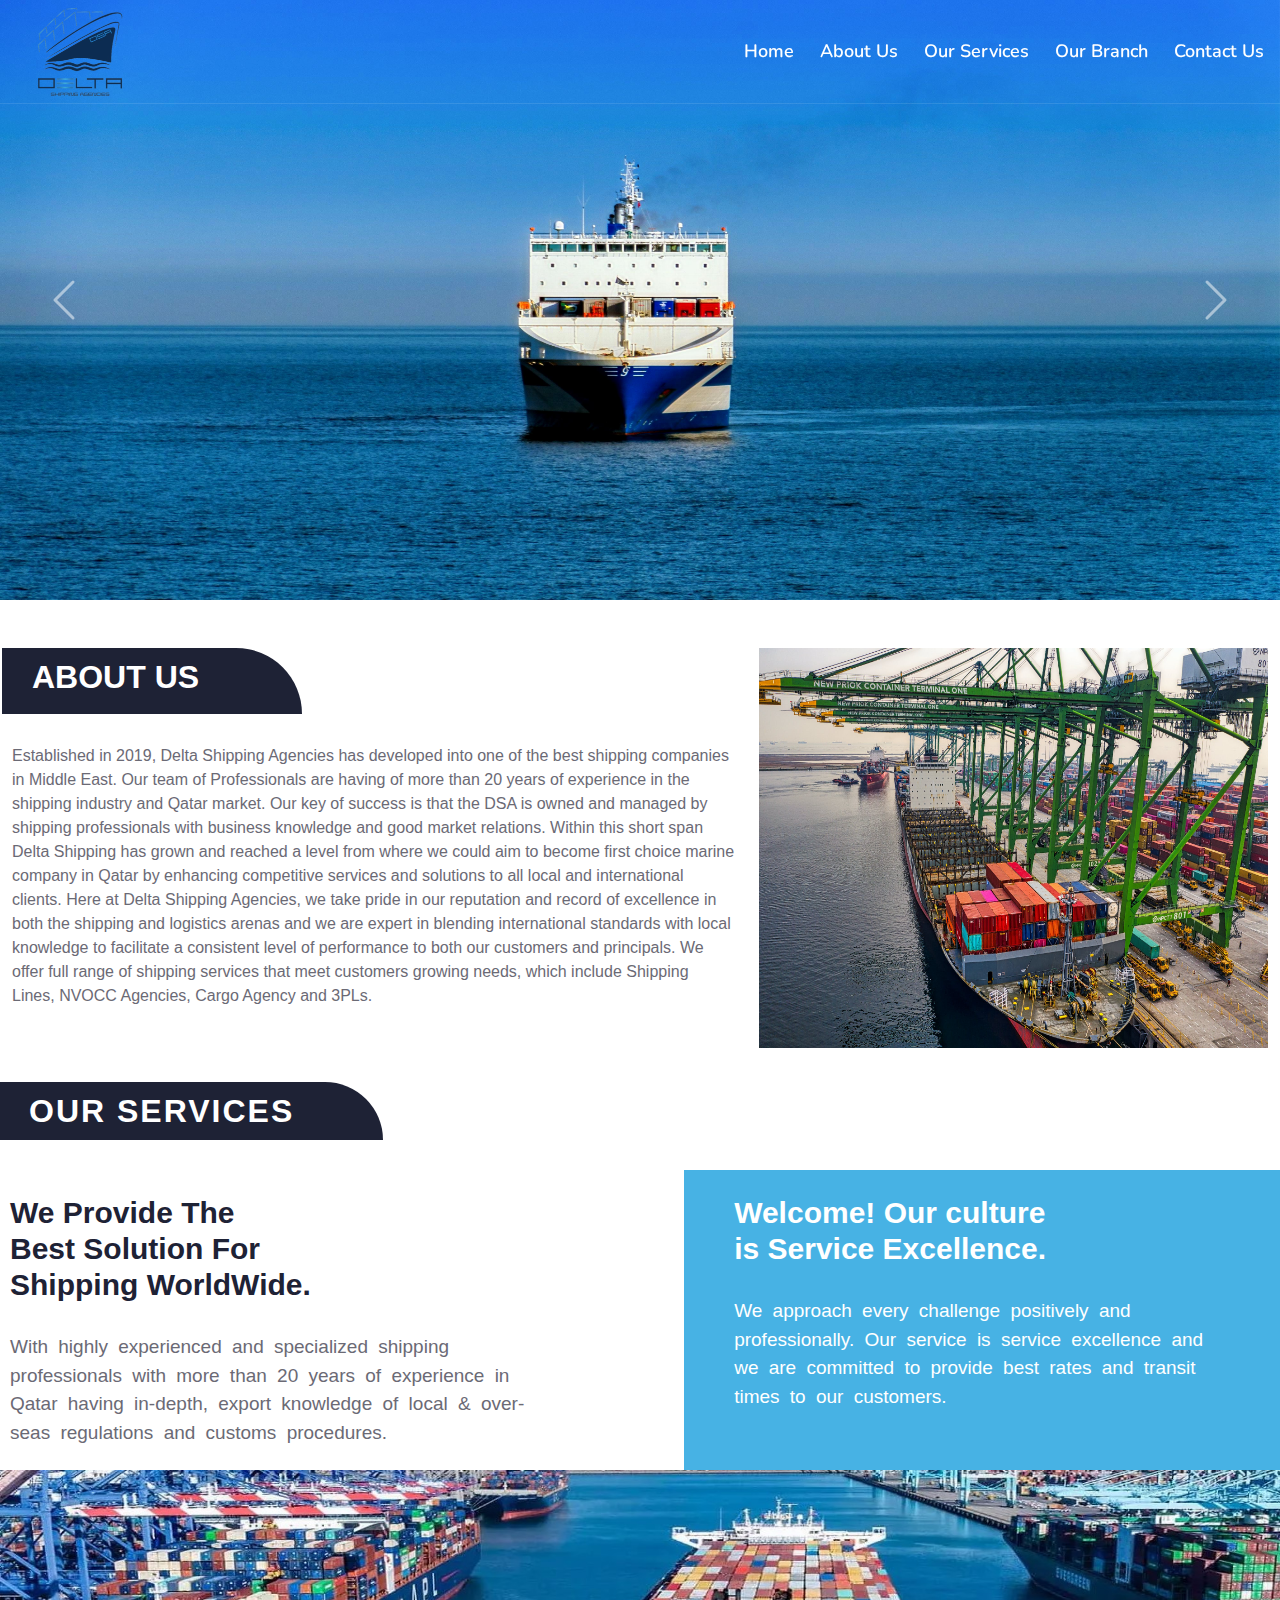
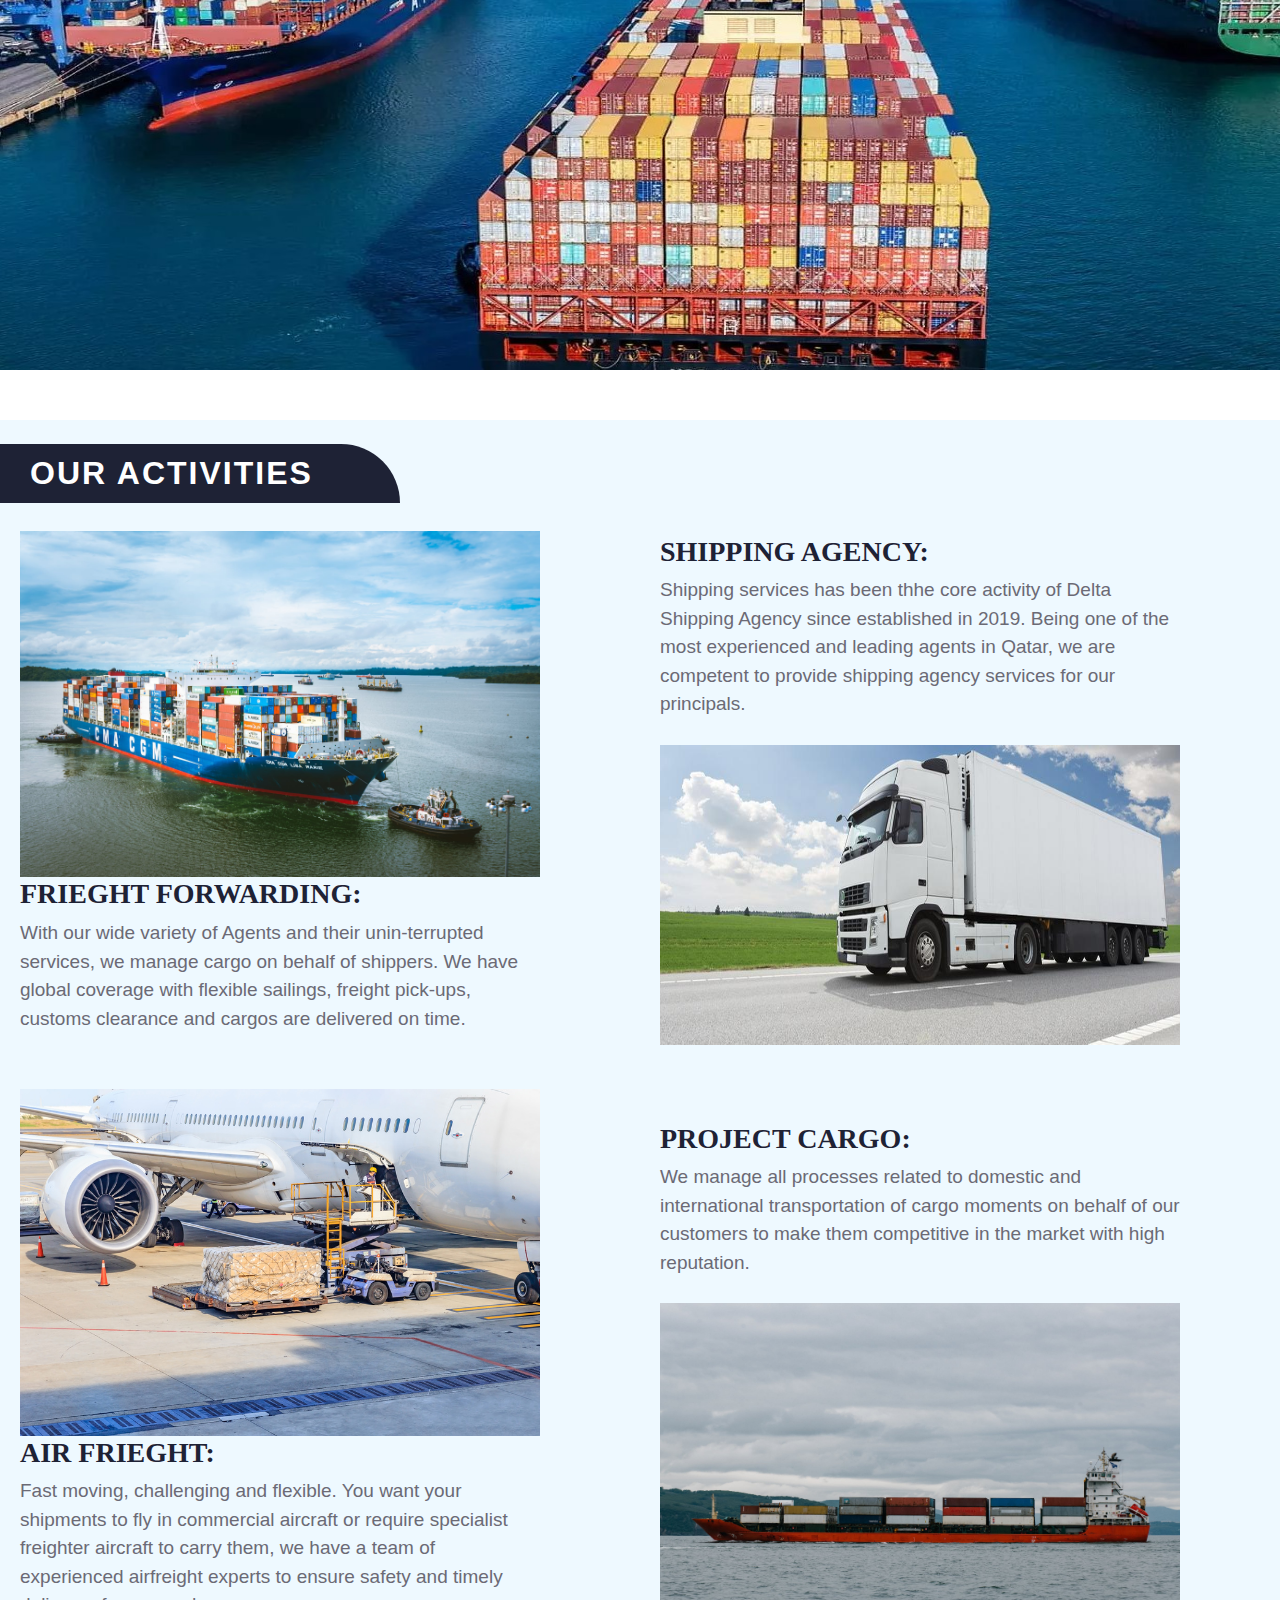
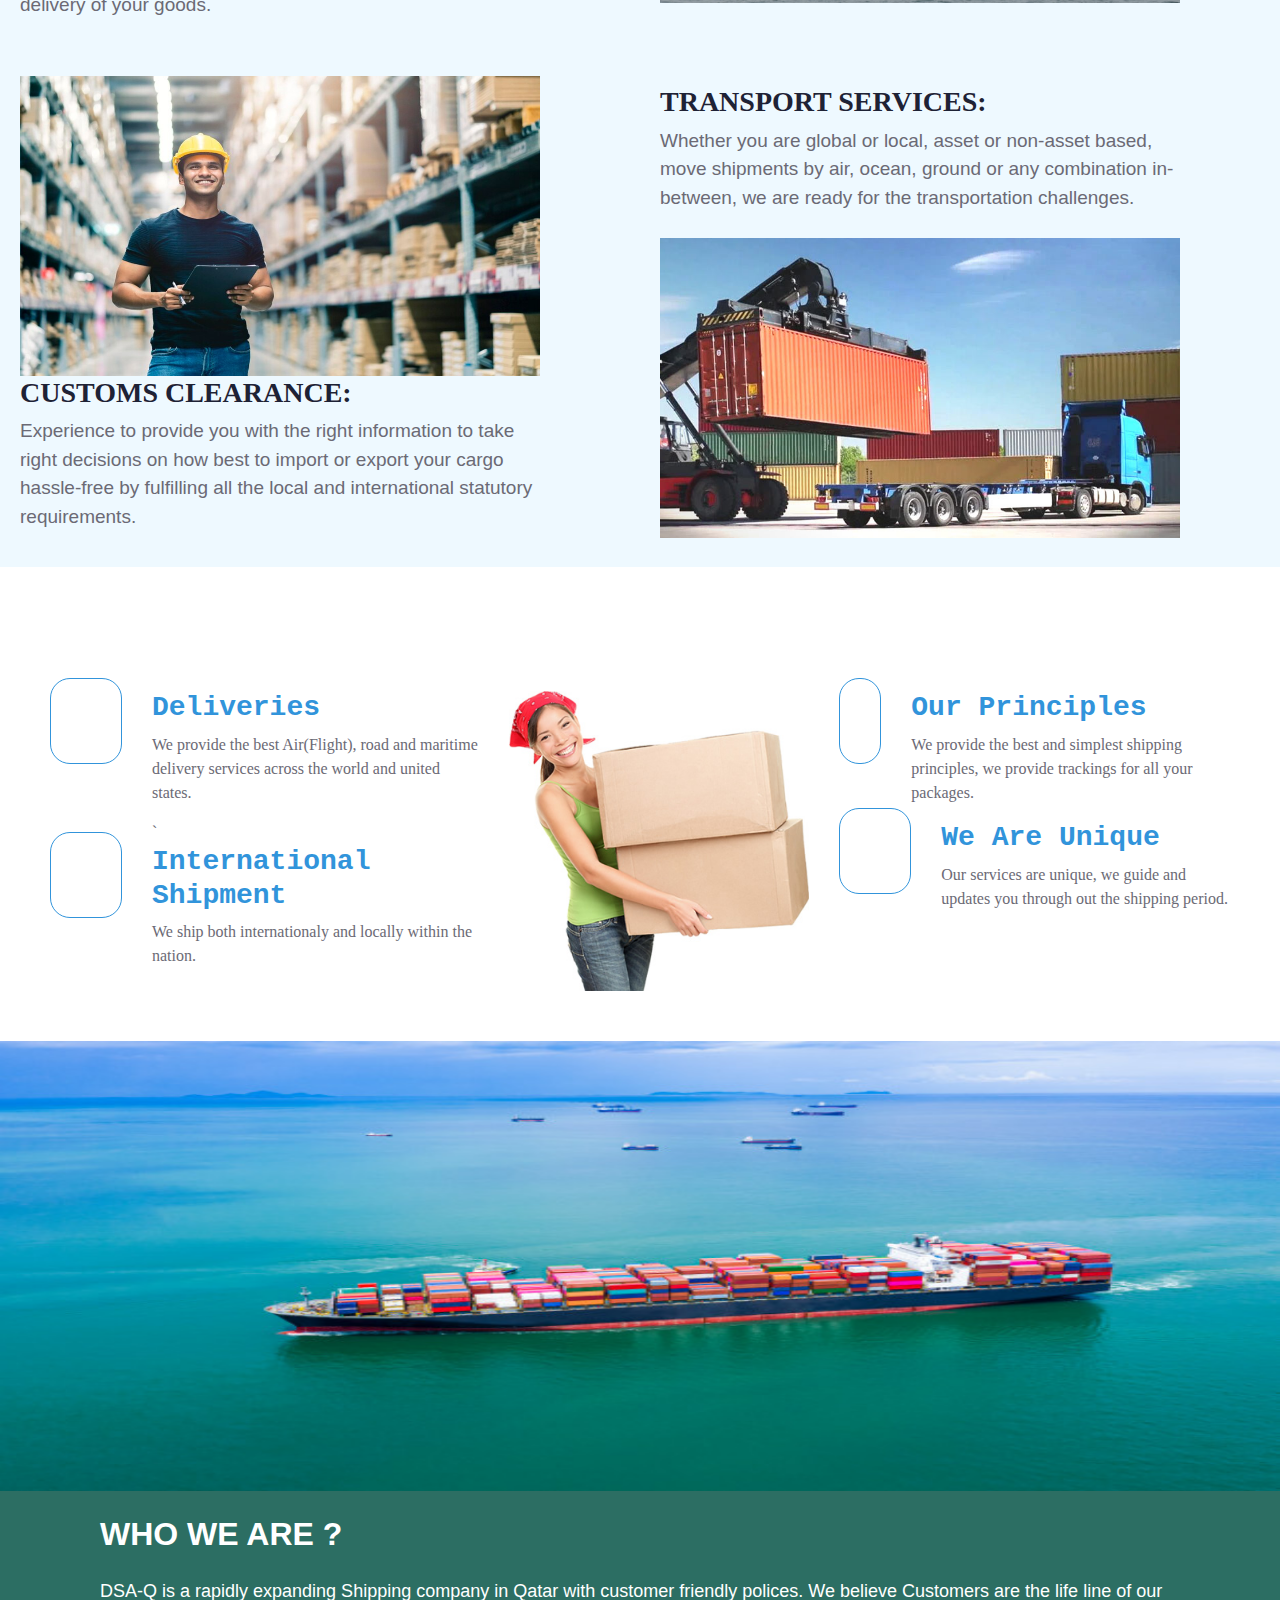
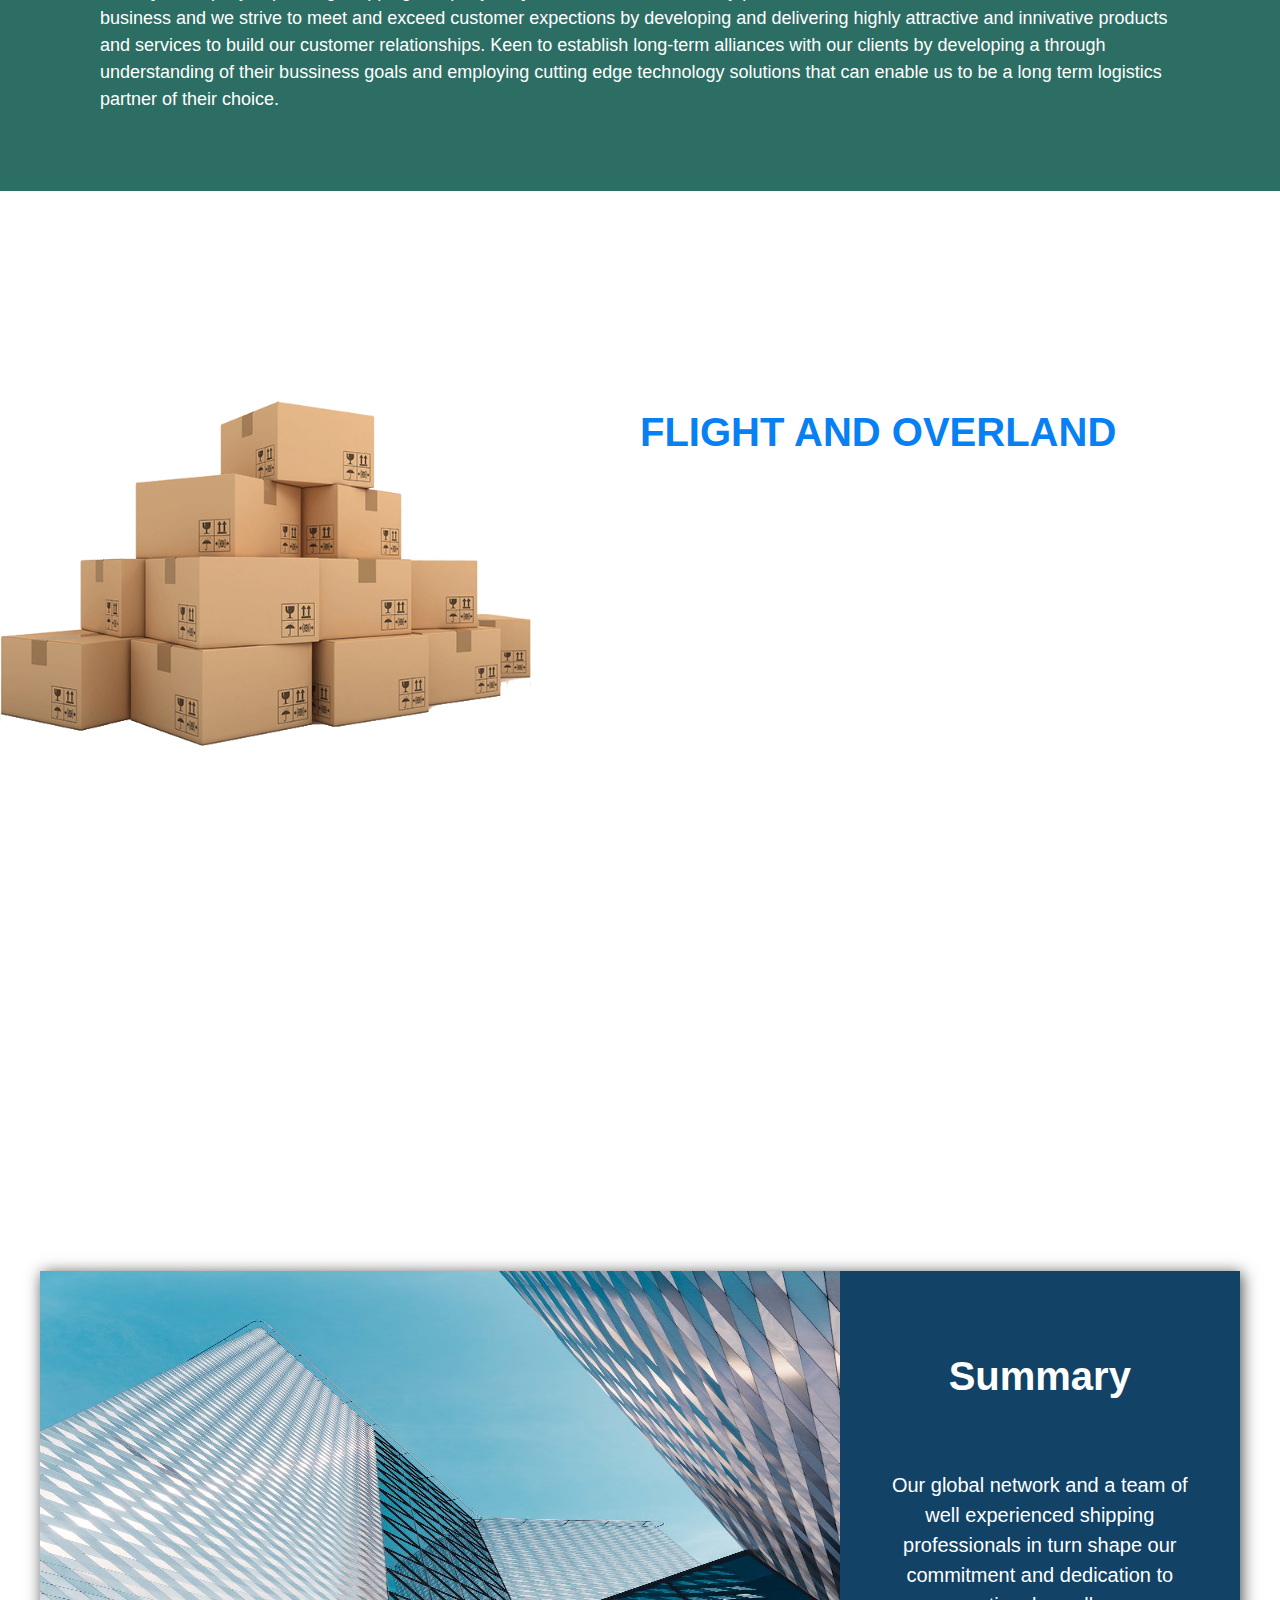
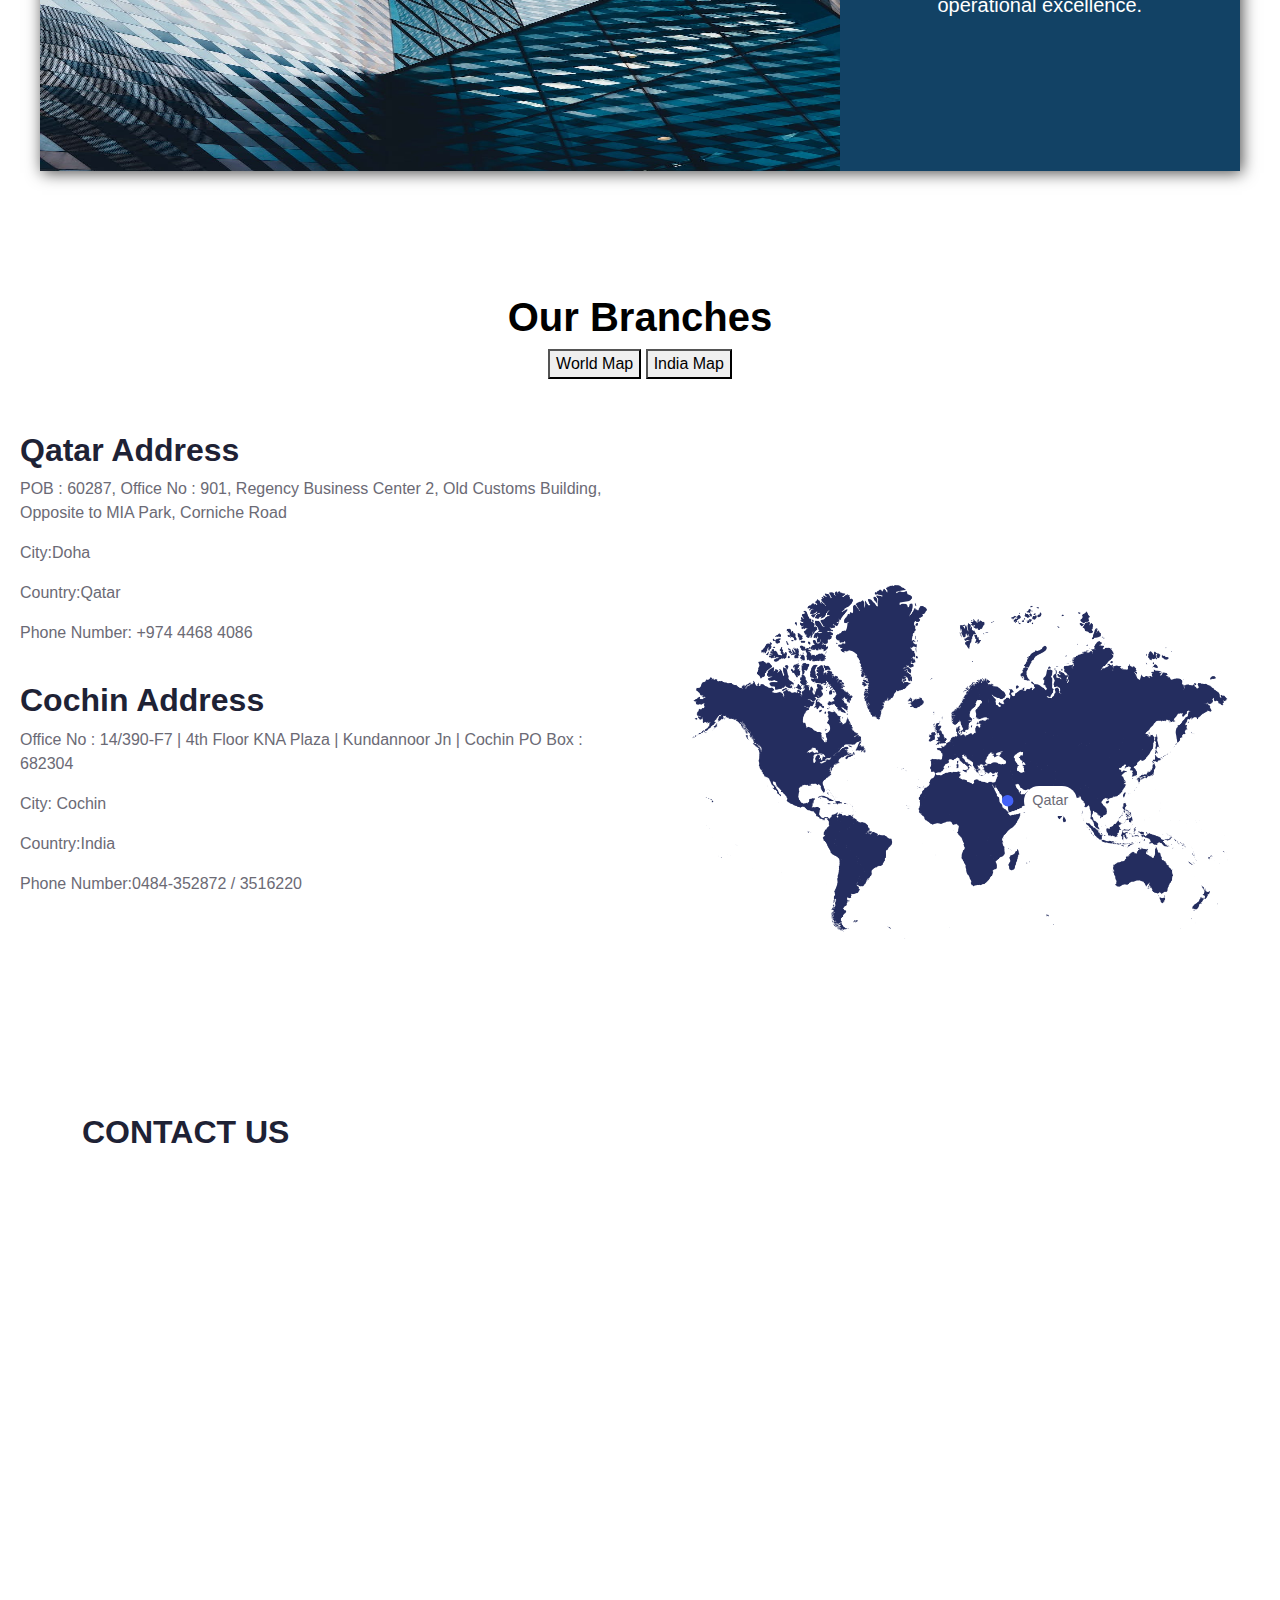
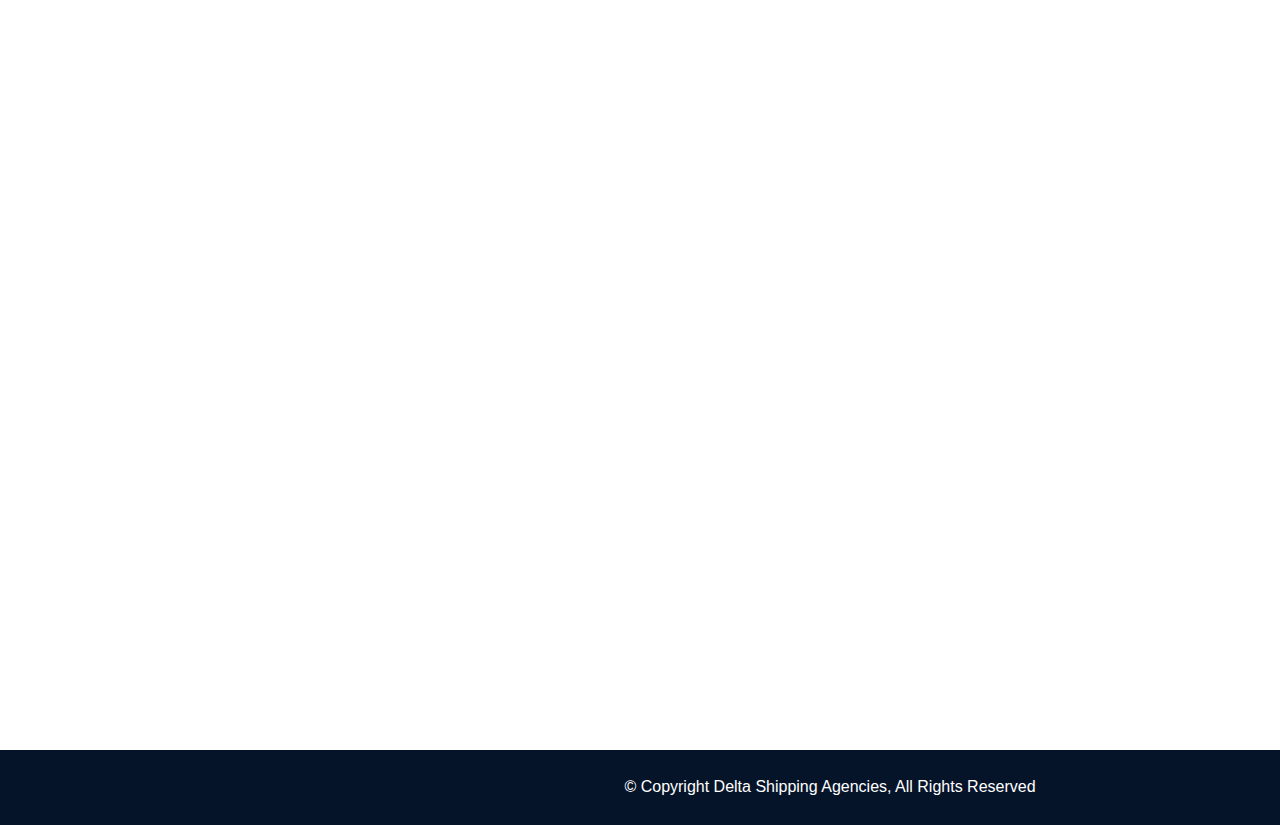
==== commit e5bf58b6: "content changes" ====
--- a/index.html
+++ b/index.html
@@ -663,17 +663,17 @@
   @media (max-width:786px) {
     .container-div{
         width: 100%;
-        height: 590px;
+        height: 610px;
     }
     .container-div h2{
         /* width: 100%; */
-        margin: 0 auto;
+        margin: 0 10px;
     }
     .container-div p{
         /* width: 100%; */
-        margin: 10px 20px;
+        margin: 10px 30px;
         font-size: 19px;
-        margin-left: 5px;
+        /* margin-left: 5px; */
     }
     
   }
@@ -704,13 +704,13 @@
     width: 100%;
 }
 .transport-image img{
-    margin: 100px auto;
+    margin: 110px auto;
     width: 90%;
 }
 
 .transport-header{
     width: 100%;
-    margin: 100px 50px;
+    margin: 110px 50px;
 }
 .transport-header h1{
     font-family: 'Poppins', sans-serif;
@@ -732,14 +732,14 @@
 @media (max-width:786px) {
     .transport-content{
         width: 100%;
-        height: 100vh;
+        height: 110vh;
     }
     .transport {
         display: flex;
         flex-direction: column;
     }
     .transport-image img{
-        margin: 0 auto;
+        margin: 0 20px;
     }
     .transport-image{
       margin-top: 40px;
@@ -749,6 +749,9 @@
         margin-top: -50px;
         width: 100%;
         margin: 0 auto;
+    }
+    .transport-header h1{
+      margin: 0 10px;
     }
     .transport-header p{
         font-size: 19px;
@@ -1005,7 +1008,7 @@
             </div>
           </div>
           <div class="carousel-item">
-            <img src="./img/slider-1.png" alt="" width="100%" height="600px" />
+            <img src="https://images.pexels.com/photos/9082423/pexels-photo-9082423.jpeg?auto=compress&cs=tinysrgb&w=1260&h=750&dpr=2" alt="" width="100%" height="600px" />
             <!-- <img class="w-100" alt="Image" id="homePageImage2" /> -->
             <div
               class="carousel-caption d-flex flex-column align-items-center justify-content-center"
